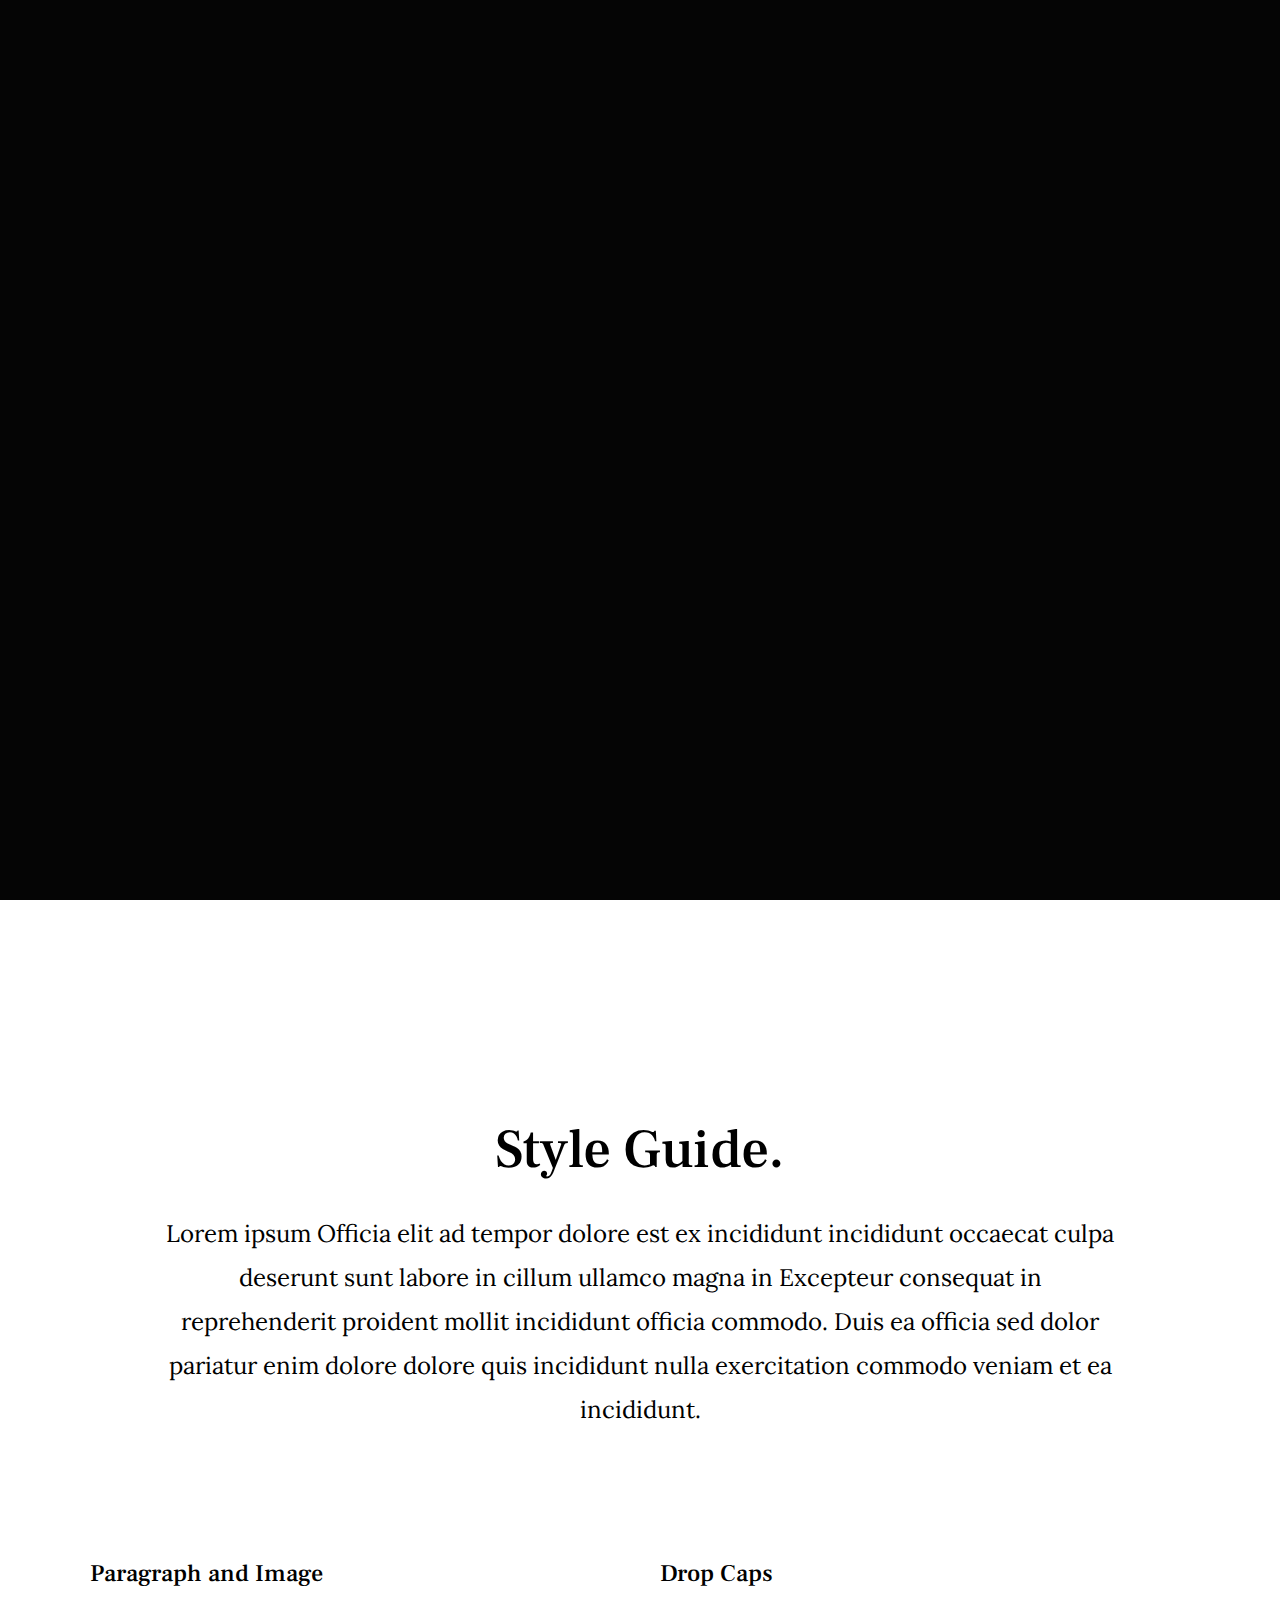
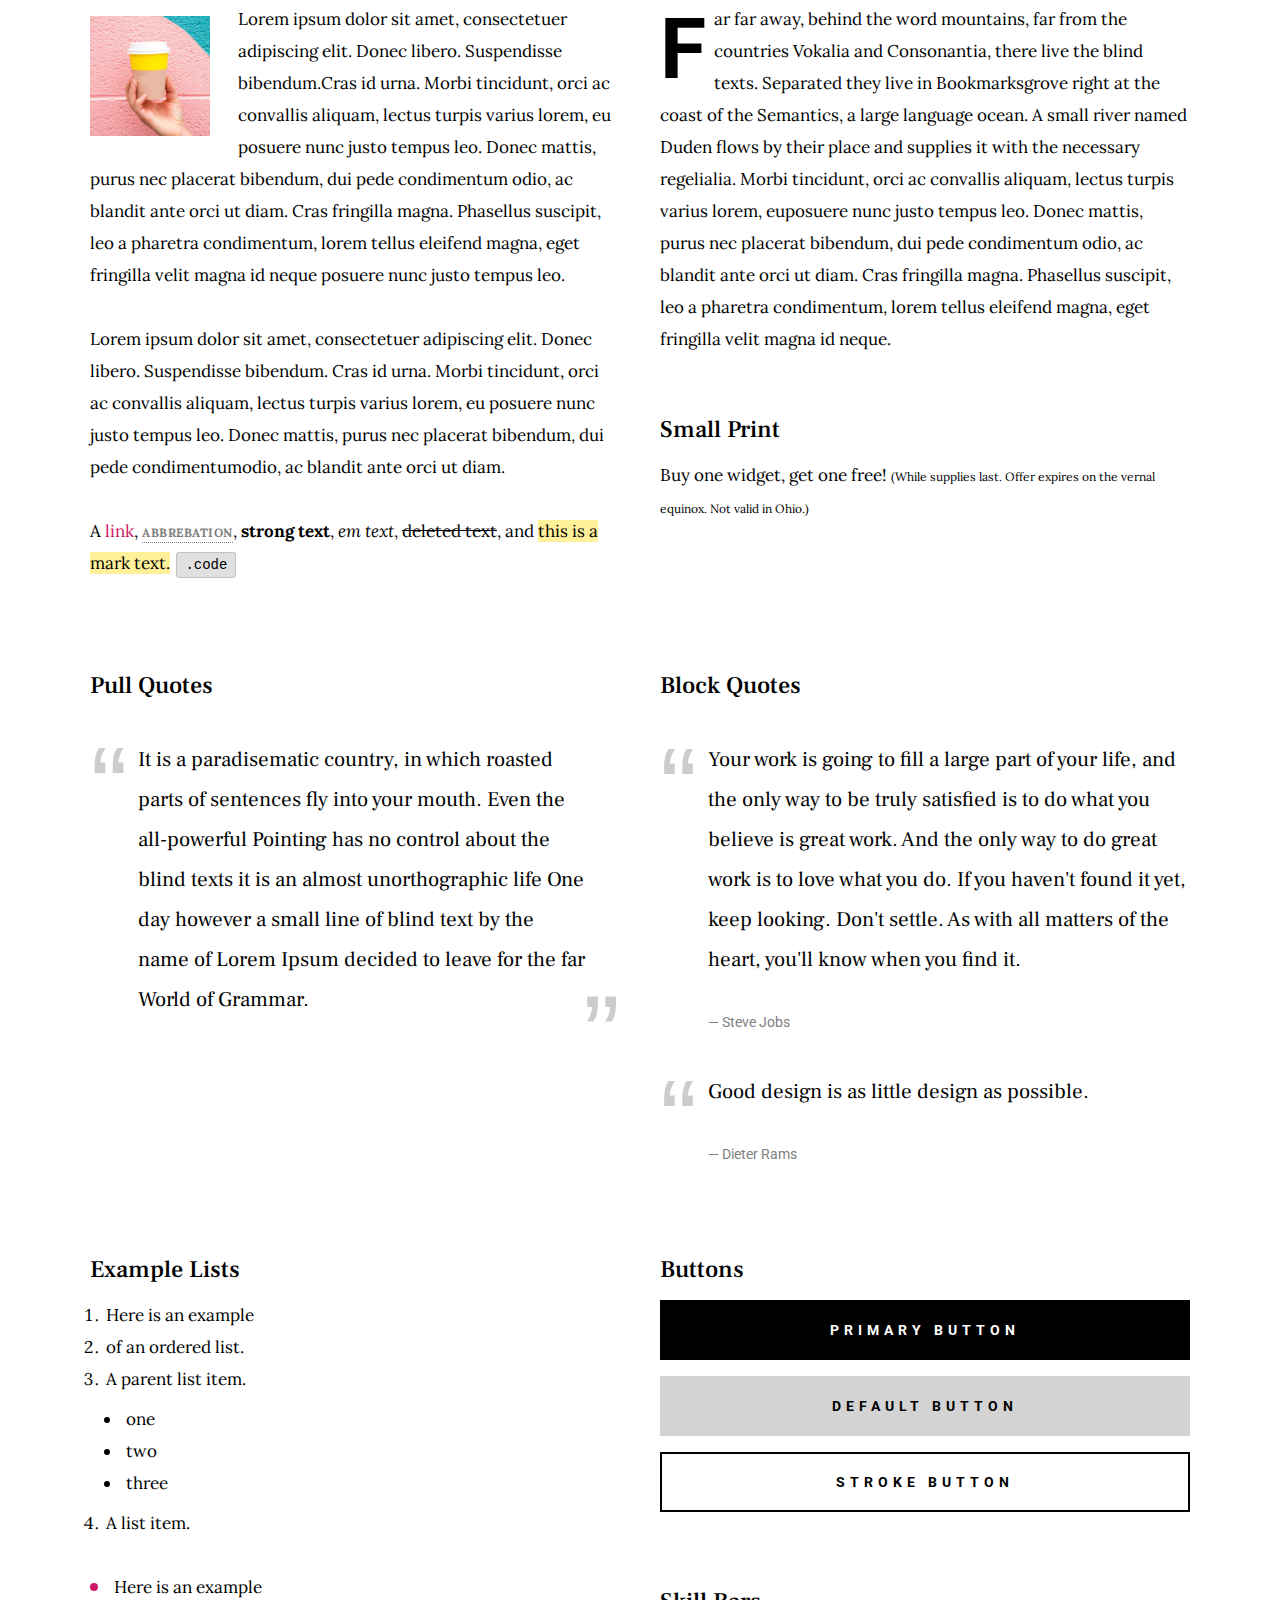
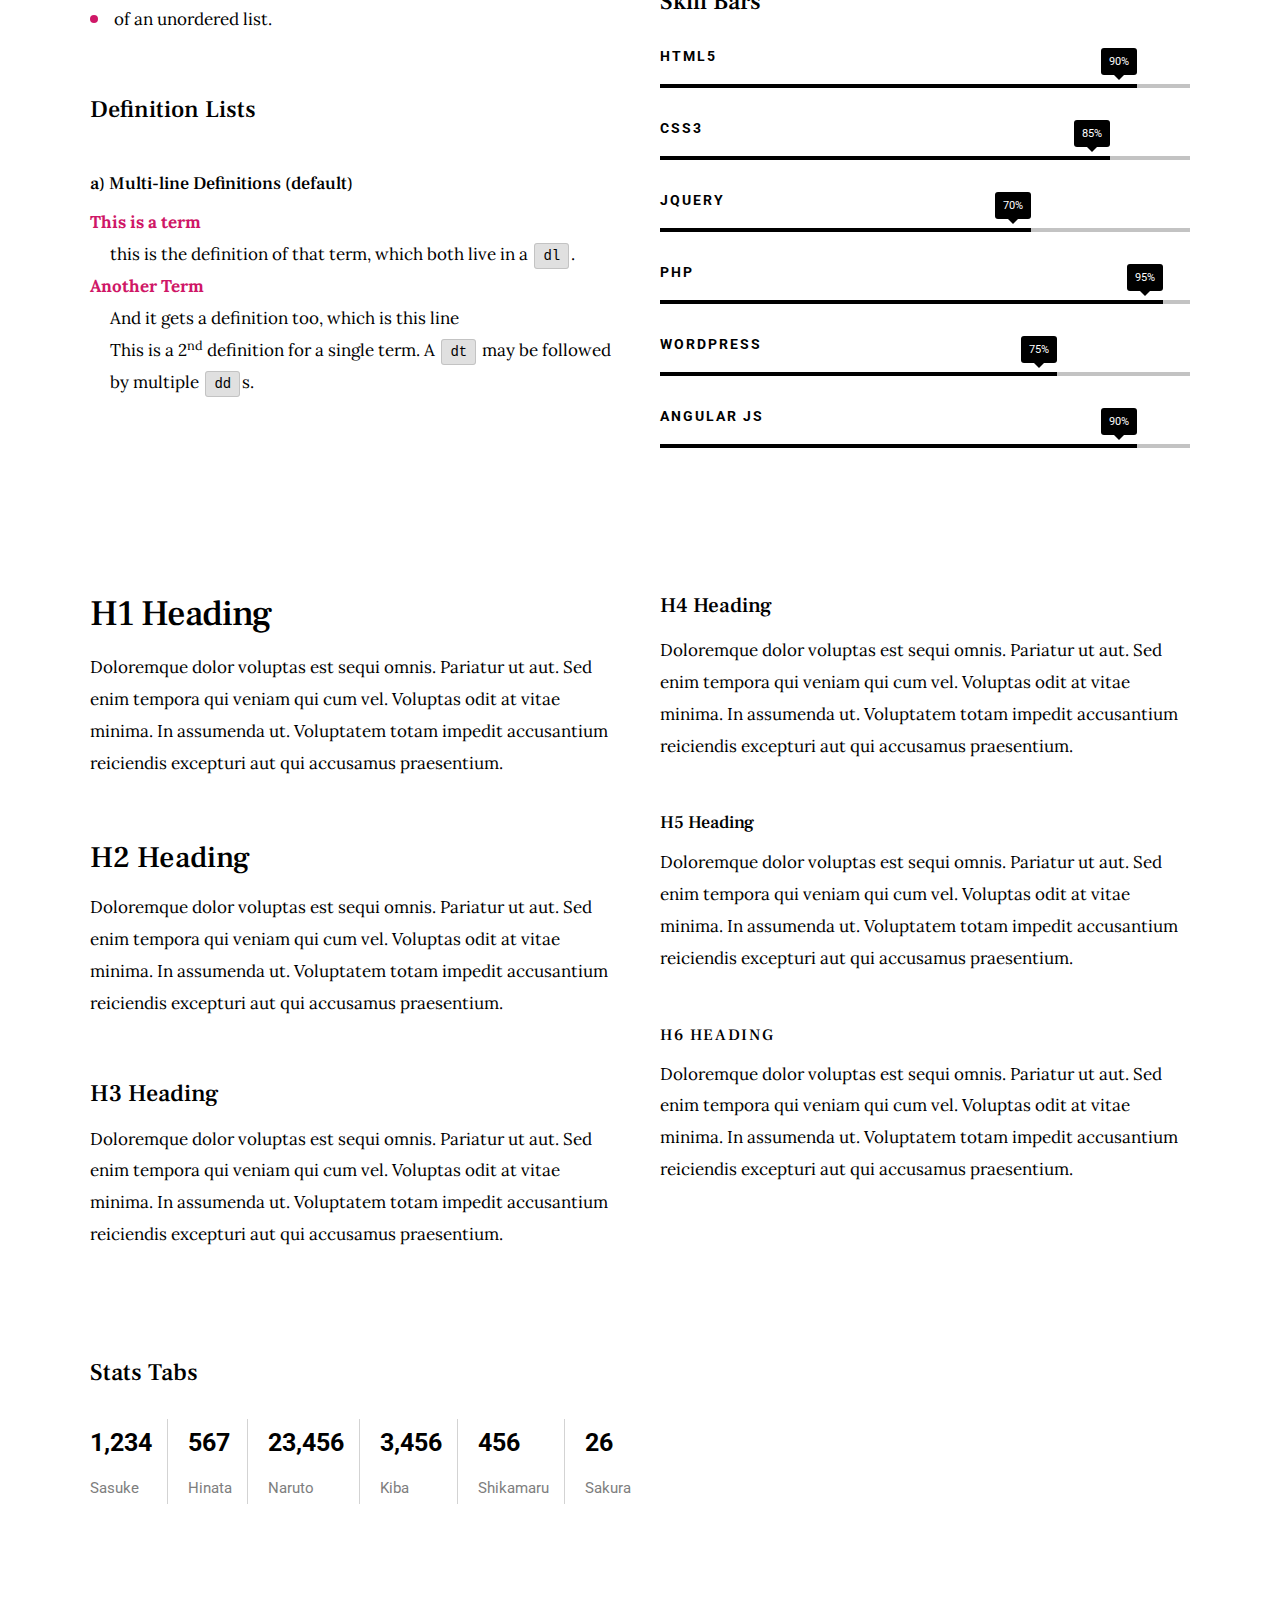
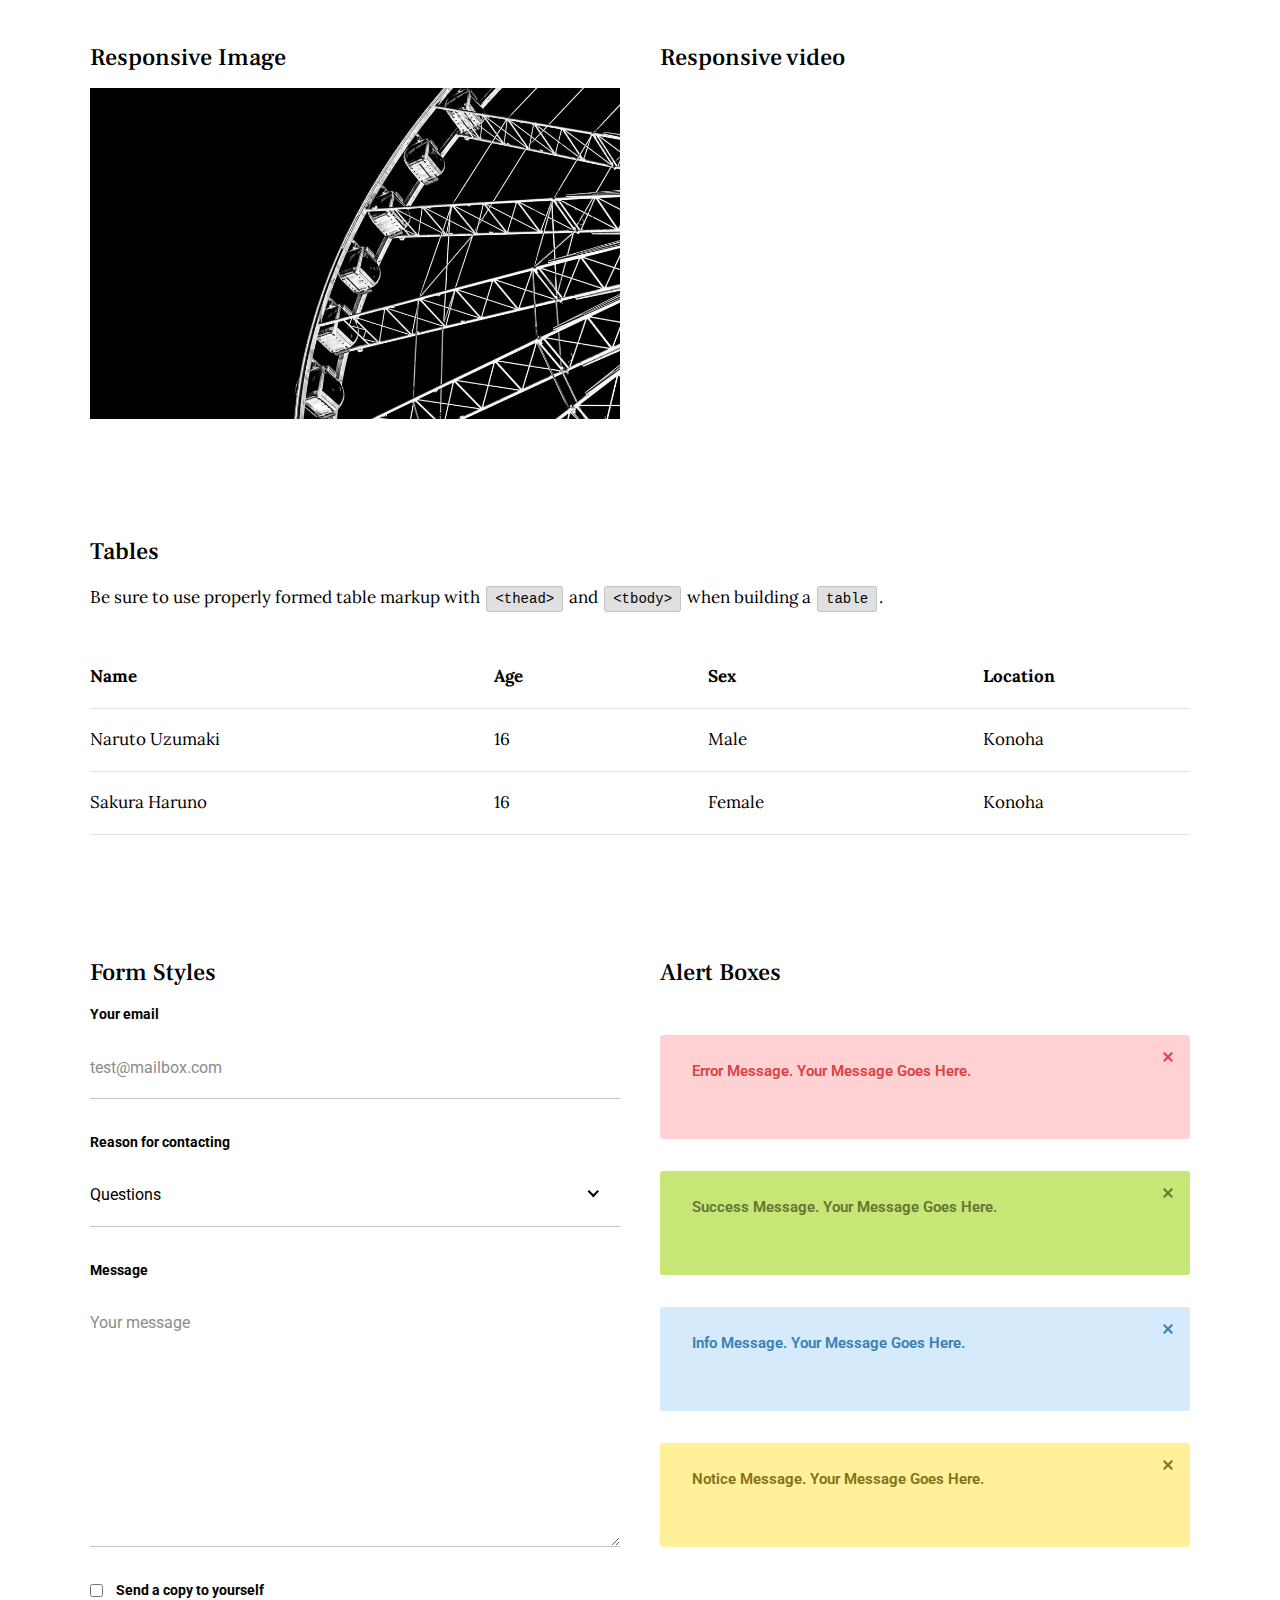
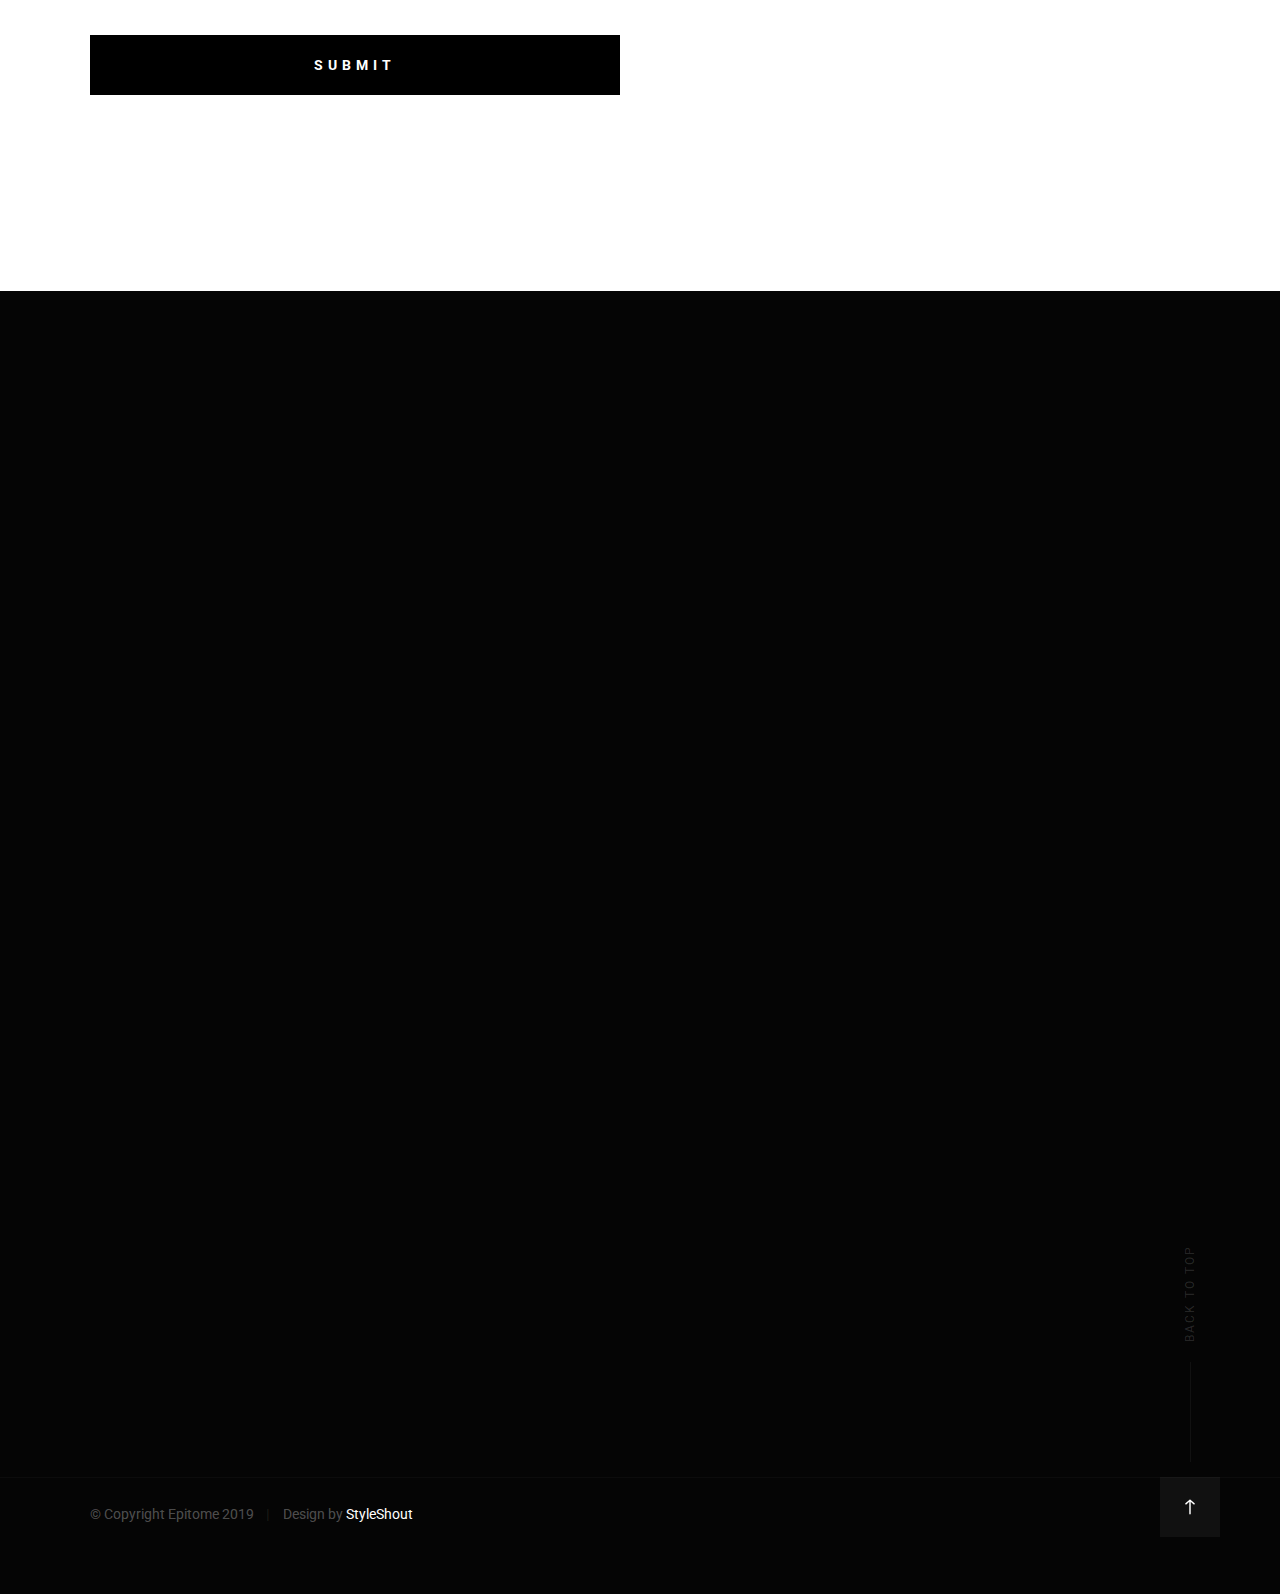
==== styles.html @ 150cd365 "Add files via upload" ====
<!DOCTYPE html>
<html class="no-js" lang="en">
<head>

    <!--- basic page needs
    ================================================== -->
    <meta charset="utf-8">
    <title>Epitome - Styles</title>
    <meta name="description" content="">
    <meta name="author" content="">

    <!-- mobile specific metas
    ================================================== -->
    <meta name="viewport" content="width=device-width, initial-scale=1">

    <!-- CSS
    ================================================== -->
    <link rel="stylesheet" href="css/base.css">
    <link rel="stylesheet" href="css/vendor.css">
    <link rel="stylesheet" href="css/main.css">

    <style type="text/css" media="screen">
        .s-styles { 
            background-color: #ffffff;
            padding-top: 21.6rem;
            padding-bottom: 14.8rem;
        }

        .display-1 {
            font-family: "Frank Ruhl Libre", serif;
            font-size: 5.5rem;
            line-height: 1.236;
            letter-spacing: -0.03rem;
            margin-top: 0;
            margin-bottom: 2.8rem;
        }
    </style>

    <!-- script
    ================================================== -->
    <script src="js/modernizr.js"></script>
    <script src="js/pace.min.js"></script>

    <!-- favicons
    ================================================== -->
    <link rel="apple-touch-icon" sizes="180x180" href="apple-touch-icon.png">
    <link rel="icon" type="image/png" sizes="32x32" href="favicon-32x32.png">
    <link rel="icon" type="image/png" sizes="16x16" href="favicon-16x16.png">
    <link rel="manifest" href="site.webmanifest">

</head>

<body id="top">

    <div id="preloader">
        <div id="loader"></div>
    </div>

    <!-- site header
    ================================================== -->
    <header class="s-header">

        <div class="header-logo">
            <a class="site-logo" href="index.html">
                <img src="images/logo.svg" alt="Homepage">
            </a>
        </div>

        <nav class="header-nav-wrap">
            <ul class="header-main-nav">
                <li class="current"><a href="index.html#intro" title="intro">Intro</a></li>
                <li><a href="index.html#about" title="about">About</a></li>
                <li><a href="index.html#services" title="services">Services</a></li>
                <li><a href="index.html#works" title="works">Works</a></li>
                <li><a class="smoothscroll" href="#contact" title="contact us">Say Hello</a></li>	
            </ul>

            <ul class="header-social">
                <li><a href="#0"><i class="fab fa-facebook-f" aria-hidden="true"></i></a></li>
                <li><a href="#0"><i class="fab fa-twitter" aria-hidden="true"></i></a></li>
                <li><a href="#0"><i class="fab fa-dribbble" aria-hidden="true"></i></a></li>
                <li><a href="#0"><i class="fab fa-behance" aria-hidden="true"></i></a></li>
            </ul>
        </nav>

        <a class="header-menu-toggle" href="#"><span>Menu</span></a>

    </header> <!-- end s-header -->


    <!-- intro
    ================================================== -->
    <section id="intro" class="s-intro target-section">

        <div class="row intro-content">

            <div class="column large-9 mob-full intro-text">
                <h3>Hello, I'm John Doe</h3>
                <h1>
                    Digital Designer <br>
                    and Web Developer <br>
                    Based In Somewhere.
                </h1>
            </div>

            <div class="intro-scroll">
                <a href="#styles" class="intro-scroll-link smoothscroll">
                    Scroll For More
                </a>
            </div>

            <div class="intro-grid"></div>
            <div class="intro-pic"></div>

        </div> <!-- end row -->

    </section> <!-- end intro -->


    <!-- styles
    ================================================== -->
    <section id="styles" class="s-styles">
        
        <div class="row narrow section-intro add-bottom text-center">

            <div class="column large-full">

                <h1 class="display-1">Style Guide.</h1>

                <p class="lead">Lorem ipsum Officia elit ad tempor dolore est ex incididunt incididunt occaecat culpa deserunt 
                sunt labore in cillum ullamco magna in Excepteur consequat in reprehenderit proident mollit incididunt officia commodo.
                Duis ea officia sed dolor pariatur enim dolore dolore quis incididunt nulla exercitation commodo veniam et ea incididunt.
                </p>

            </div>

        </div>

        <div class="row">

            <div class="column large-6 tab-full">

                <h3>Paragraph and Image</h3>

                <p><a href="#"><img width="120" height="120" class="pull-left" alt="sample-image" src="images/sample-image.jpg"></a>
                Lorem ipsum dolor sit amet, consectetuer adipiscing elit. Donec libero. Suspendisse bibendum.Cras id urna. Morbi 
                tincidunt, orci ac convallis aliquam, lectus turpis varius lorem, eu posuere nunc justo tempus leo. Donec mattis, 
                purus nec placerat bibendum, dui pede condimentum odio, ac blandit ante orci ut diam. Cras fringilla magna. 
                Phasellus suscipit, leo a pharetra condimentum, lorem tellus eleifend magna, eget fringilla velit magna id 
                neque posuere nunc justo tempus leo. </p>

                <p>
                Lorem ipsum dolor sit amet, consectetuer adipiscing elit. Donec libero. Suspendisse bibendum. Cras id urna. 
                Morbi tincidunt, orci ac convallis aliquam, lectus turpis varius lorem, eu posuere nunc justo tempus leo. 
                Donec mattis, purus nec placerat bibendum, dui pede condimentumodio, ac blandit ante orci ut diam.	
                </p>

                <p>A <a href="#">link</a>,
                <abbr title="this really isn't a very good description">abbrebation</abbr>,
                <strong>strong text</strong>,
                <em>em text</em>,
                <del>deleted text</del>, and
                <mark>this is a mark text.</mark>
                <code>.code</code>
                </p>

            </div>

            <div class="column large-6 tab-full">

                <h3>Drop Caps</h3>

                <p class="drop-cap">Far far away, behind the word mountains, far from the countries Vokalia and Consonantia,
                there live the blind texts. Separated they live in Bookmarksgrove right at the coast of the
                Semantics, a large language ocean. A small river named Duden flows by their place and supplies it with the 
                necessary regelialia. Morbi tincidunt, orci ac convallis aliquam, lectus turpis varius lorem, 
                euposuere nunc justo tempus leo. Donec mattis, purus nec placerat bibendum, dui pede condimentum odio, 
                ac blandit ante orci ut diam. Cras fringilla magna. Phasellus suscipit, leo a pharetra condimentum, 
                lorem tellus eleifend magna, eget fringilla velit magna id neque.
                </p>

                <h3>Small Print</h3>

                <p>Buy one widget, get one free!
                <small>(While supplies last. Offer expires on the vernal equinox. Not valid in Ohio.)</small>
                </p>

            </div>

        </div> <!-- end row -->

        <div class="row">

            <div class="column large-6 tab-full">

                <h3>Pull Quotes</h3>

                <aside class="pull-quote">
                    <blockquote>
                    <p>It is a paradisematic country, in which roasted parts of
                    sentences fly into your mouth. Even the all-powerful Pointing has no control about the blind
                    texts it is an almost unorthographic life One day however a small line of blind text by the name
                    of Lorem Ipsum decided to leave for the far World of Grammar.</p>
                    </blockquote>
                </aside>

            </div>

            <div class="column large-6 tab-full">

                <h3>Block Quotes</h3>

                <blockquote cite="http://where-i-got-my-info-from.com">
                <p>Your work is going to fill a large part of your life, and the only way to be truly satisfied is
                to do what you believe is great work. And the only way to do great work is to love what you do.
                If you haven't found it yet, keep looking. Don't settle. As with all matters of the heart, you'll know when you find it.
                </p>
                <cite>
                    <a href="#0">Steve Jobs</a>
                </cite>
                </blockquote>

                <blockquote>
                <p>Good design is as little design as possible.</p>
                <cite>Dieter Rams</cite>
                </blockquote>

            </div>

        </div> <!-- end row -->


        <div class="row half-bottom">

            <div class="column large-6 tab-full">

                <h3>Example Lists</h3>

                <ol>
                    <li>Here is an example</li>
                    <li>of an ordered list.</li>
                    <li>A parent list item.
                        <ul>
                            <li>one</li>
                            <li>two</li>
                            <li>three</li>
                        </ul>
                        </li>
                        <li>A list item.</li>
                    </ol>

                <ul class="disc">
                    <li>Here is an example</li>
                    <li>of an unordered list.</li>
                </ul>

                <h3>Definition Lists</h3>

                <h5>a) Multi-line Definitions (default) </h5>

                <dl>
                    <dt><strong>This is a term</strong></dt>
                        <dd>this is the definition of that term, which both live in a <code>dl</code>.</dd>
                    <dt><strong>Another Term</strong></dt>
                        <dd>And it gets a definition too, which is this line</dd>
                        <dd>This is a 2<sup>nd</sup> definition for a single term. A <code>dt</code> may be followed by multiple <code>dd</code>s.</dd>
                </dl>

            </div>

            <div class="column large-6 tab-full">

                <h3>Buttons</h3>

                <p>
                    <a class="btn btn--primary full-width" href="#0">Primary Button</a>
                    <a class="btn full-width" href="#0">Default Button</a>
                    <a class="btn btn--stroke full-width" href="#0">Stroke Button</a>
                </p>

                <h3>Skill Bars</h3>
                
                <ul class="skill-bars">
                    <li>
                    <div class="progress percent90"><span>90%</span></div>
                    <strong>HTML5</strong>
                    </li>
                    <li>
                    <div class="progress percent85"><span>85%</span></div>
                    <strong>CSS3</strong>
                    </li>
                    <li>
                    <div class="progress percent70"><span>70%</span></div>
                    <strong>JQuery</strong>
                    </li>
                    <li>
                    <div class="progress percent95"><span>95%</span></div>
                    <strong>PHP</strong>
                    </li>
                    <li>
                    <div class="progress percent75"><span>75%</span></div>
                    <strong>Wordpress</strong>
                    </li>
                    <li>
                    <div class="progress percent90"><span>90%</span></div>
                    <strong>Angular JS</strong>
                    </li>
                </ul>

            </div>

        </div> <!-- end row -->

        <div class="row half-bottom">

            <div class="column large-6 tab-full">
                    
                <h1>H1 Heading</h1>
                <p>Doloremque dolor voluptas est sequi omnis. Pariatur ut aut. Sed enim tempora qui veniam qui cum vel. 
                Voluptas odit at vitae minima. In assumenda ut. Voluptatem totam impedit accusantium reiciendis excepturi aut qui accusamus praesentium.</p>

                <h2>H2 Heading</h2>
                <p>Doloremque dolor voluptas est sequi omnis. Pariatur ut aut. Sed enim tempora qui veniam qui cum vel. 
                Voluptas odit at vitae minima. In assumenda ut. Voluptatem totam impedit accusantium reiciendis excepturi aut qui accusamus praesentium.</p>

                <h3>H3 Heading</h3>
                <p>Doloremque dolor voluptas est sequi omnis. Pariatur ut aut. Sed enim tempora qui veniam qui cum vel. 
                Voluptas odit at vitae minima. In assumenda ut. Voluptatem totam impedit accusantium reiciendis excepturi aut qui accusamus praesentium.</p>

            </div>

            <div class="column large-6 tab-full">
                    
                <h4>H4 Heading</h4>
                <p>Doloremque dolor voluptas est sequi omnis. Pariatur ut aut. Sed enim tempora qui veniam qui cum vel. 
                Voluptas odit at vitae minima. In assumenda ut. Voluptatem totam impedit accusantium reiciendis excepturi aut qui accusamus praesentium.</p>

                <h5>H5 Heading</h5>
                <p>Doloremque dolor voluptas est sequi omnis. Pariatur ut aut. Sed enim tempora qui veniam qui cum vel. 
                Voluptas odit at vitae minima. In assumenda ut. Voluptatem totam impedit accusantium reiciendis excepturi aut qui accusamus praesentium.</p>

                <h6>H6 Heading</h6>
                <p>Doloremque dolor voluptas est sequi omnis. Pariatur ut aut. Sed enim tempora qui veniam qui cum vel. 
                Voluptas odit at vitae minima. In assumenda ut. Voluptatem totam impedit accusantium reiciendis excepturi aut qui accusamus praesentium.</p>

            </div>

        </div>

        <div class="row half-bottom">

            <div class="column large-full">

                    <h3>Stats Tabs</h3>

                <ul class="stats-tabs">
                    <li><a href="#">1,234 <em>Sasuke</em></a></li>
                    <li><a href="#">567 <em>Hinata</em></a></li>
                    <li><a href="#">23,456 <em>Naruto</em></a></li>
                    <li><a href="#">3,456 <em>Kiba</em></a></li>
                    <li><a href="#">456 <em>Shikamaru</em></a></li>
                    <li><a href="#">26 <em>Sakura</em></a></li>
                </ul>

            </div>

        </div> <!-- end row -->

        <div class="row half-bottom">

            <div class="column large-6 tab-full">

                <h3>Responsive Image</h3>
                <p><img src="images/wheel-500.jpg" 
                    srcset="images/wheel-1000.jpg 1000w, 
                    images/wheel-500.jpg 500w" 
                    sizes="(max-width: 1000px) 100vw, 1000px" alt="">
                </p>

            </div>

            <div class="column large-6 tab-full">

                <h3>Responsive video</h3>

                <div class="video-container">
                <iframe src="https://player.vimeo.com/video/14592941?color=00a650&title=0&byline=0&portrait=0" width="500" height="281" frameborder="0" webkitallowfullscreen mozallowfullscreen allowfullscreen></iframe> 
                </div>

            </div>
            
        </div> <!-- end row -->

        <div class="row add-bottom">

            <div class="column large-full">

                <h3>Tables</h3>
                <p>Be sure to use properly formed table markup with <code>&lt;thead&gt;</code> and <code>&lt;tbody&gt;</code> when building a <code>table</code>.</p>

                <div class="table-responsive">

                    <table>
                            <thead>
                            <tr>
                                <th>Name</th>
                                <th>Age</th>
                                <th>Sex</th>
                                <th>Location</th>
                            </tr>
                            </thead>
                            <tbody>
                            <tr>
                                <td>Naruto Uzumaki</td>
                                <td>16</td>
                                <td>Male</td>
                                <td>Konoha</td>
                            </tr>
                            <tr>
                                <td>Sakura Haruno</td>
                                <td>16</td>
                                <td>Female</td>
                                <td>Konoha</td>
                            </tr>
                            </tbody>
                    </table>

                </div>

            </div>
            
        </div> <!-- end row -->    

        <div class="row">

            <div class="column large-6 tab-full">

                <h3>Form Styles</h3>

                <form>
                    <div>
                        <label for="sampleInput">Your email</label>
                        <input class="full-width" type="email" placeholder="test@mailbox.com" id="sampleInput">
                    </div>
                    <div>
                        <label for="sampleRecipientInput">Reason for contacting</label>
                        <div class="ss-custom-select">
                            <select class="full-width" id="sampleRecipientInput">
                                <option value="Option 1">Questions</option>
                                <option value="Option 2">Report</option>
                                <option value="Option 3">Others</option>
                            </select>
                        </div>
                    </div>
                    
                    <label for="exampleMessage">Message</label>
                    <textarea class="full-width" placeholder="Your message" id="exampleMessage"></textarea>

                    <label class="add-bottom">
                        <input type="checkbox">
                        <span class="label-text">Send a copy to yourself</span>
                    </label>
                
                    <input class="btn--primary full-width" type="submit" value="Submit">
                </form>

            </div>

            <div class="column large-6 tab-full">

                <h3>Alert Boxes</h3>

                <br>
                
                <div class="alert-box alert-box--error hideit">
                    <p>Error Message. Your Message Goes Here.</p>
                    <i class="fa fa-times alert-box__close" aria-hidden="true"></i>
                </div><!-- end error -->
                        
                <div class="alert-box alert-box--success hideit">
                    <p>Success Message. Your Message Goes Here.</p>
                    <i class="fa fa-times alert-box__close" aria-hidden="true"></i>
                </div><!-- end success -->
                        
                <div class="alert-box alert-box--info hideit">
                    <p>Info Message. Your Message Goes Here.</p>
                    <i class="fa fa-times alert-box__close" aria-hidden="true"></i>
                </div><!-- end info -->
                        
                <div class="alert-box alert-box--notice hideit">
                    <p>Notice Message. Your Message Goes Here.</p>
                    <i class="fa fa-times alert-box__close" aria-hidden="true"></i>
                </div><!-- end notice -->
            
            </div>

        </div> <!-- end row -->

    </section> <!-- end styles -->


    <!-- contact
    ================================================== -->
    <section id="contact" class="s-contact ss-dark target-section">

        <div class="row heading-block" data-aos="fade-up">
            <div class="column large-full">
                <h2 class="section-heading">Get In Touch</h2>
            </div>
        </div>

        <div class="row contact-main" data-aos="fade-up">
            <div class="column large-full">
                <p class="contact-email">
                    <a href="mailto:#0">hello@epitome.com</a>
                </p>

                <p class="section-desc">
                I'm happy to connect, listen and help. Let's work together and build
                something awesome. Let's turn your idea to an even greater product.
                <a href="mailto:#0">Email Me</a>.
                </p>
            </div>
        </div>

        <div class="row contact-infos" data-aos="fade-up">

            <div class="column large-5 medium-full contact-phone">
                <h4>Call Me</h4>
                <a href="tel:197-543-2345">+197 543 2345</a>
            </div>

            <div class="column large-7 medium-full contact-social">
                <h4>Social</h4>
                <ul>
                    <li><a href="#0" title="Facebook">Facebook</a></li>
                    <li><a href="#0" title="Twitter">Twitter</a></li>
                    <li><a href="#0" title="Instagram">Instagram</a></li>
                </ul>
            </div>

        </div> <!-- end contact-infos -->

    </section> <!-- end s-contact -->


    <!-- footer
    ================================================== -->
    <footer>
        <div class="row">
            <div class="column large-full ss-copyright">
                <span>© Copyright Epitome 2019</span> 
                <span>Design by <a href="https://www.styleshout.com/">StyleShout</a></span>
            </div>
        </div>

        <div class="ss-go-top">
            <a class="smoothscroll" title="Back to Top" href="#top"></a>
        </div>
    </footer>


    <!-- photoswipe background
    ================================================== -->
    <div aria-hidden="true" class="pswp" role="dialog" tabindex="-1">

        <div class="pswp__bg"></div>
        <div class="pswp__scroll-wrap">

            <div class="pswp__container">
                <div class="pswp__item"></div>
                <div class="pswp__item"></div>
                <div class="pswp__item"></div>
            </div>

            <div class="pswp__ui pswp__ui--hidden">
                <div class="pswp__top-bar">
                    <div class="pswp__counter"></div><button class="pswp__button pswp__button--close" title="Close (Esc)"></button> <button class="pswp__button pswp__button--share" title=
                    "Share"></button> <button class="pswp__button pswp__button--fs" title="Toggle fullscreen"></button> <button class="pswp__button pswp__button--zoom" title=
                    "Zoom in/out"></button>
                    <div class="pswp__preloader">
                        <div class="pswp__preloader__icn">
                            <div class="pswp__preloader__cut">
                                <div class="pswp__preloader__donut"></div>
                            </div>
                        </div>
                    </div>
                </div>
                <div class="pswp__share-modal pswp__share-modal--hidden pswp__single-tap">
                    <div class="pswp__share-tooltip"></div>
                </div><button class="pswp__button pswp__button--arrow--left" title="Previous (arrow left)"></button> <button class="pswp__button pswp__button--arrow--right" title=
                "Next (arrow right)"></button>
                <div class="pswp__caption">
                    <div class="pswp__caption__center"></div>
                </div>
            </div>

        </div>

    </div><!-- end photoSwipe background -->


    <!-- Java Script
    ================================================== -->
    <script src="js/jquery-3.2.1.min.js"></script>
    <script src="js/plugins.js"></script>
    <script src="js/main.js"></script>

</body>
---- css/base.css ----
/* =================================================================== 
 *
 *  Epitome Base Stylesheet
 *  Template Ver. 1.0.0
 *  04-22-2019
 *  ------------------------------------------------------------------
 *
 *  TOC:
 *  # imports
 *  # normalize
 *  # basic/base setup styles
 *	# grid v2 
 *		## medium screen devices
 *		## tablets
 *		## mobile devices
 *		## small mobile devices <= 400px	
 *	# block grids
 *		## block grids - medium screen devices
 *		## block grids - tablets
 *		## block grids - mobile devices
 *		## block grids - small mobile devices <= 400px
 *	# MISC
 *
 * =================================================================== */


/* ===================================================================
 * # imports 
 *
 * ------------------------------------------------------------------- */
@import url("https://fonts.googleapis.com/css?family=Frank+Ruhl+Libre:400,500|Lora:400,400i,700,700i|Roboto:300,400,500,600,700");
@import url("font-awesome/css/fontawesome-all.css");


/* ==========================================================================
 * # normalize
 * normalize.css v8.0.1 | MIT License |
 * github.com/necolas/normalize.css
 *
 * -------------------------------------------------------------------------- */

/* ------------------------------------------------------------------- 
 * ## document
 * ------------------------------------------------------------------- */

/* 1. Correct the line height in all browsers.
 * 2. Prevent adjustments of font size after orientation changes in iOS.*/
html {
	line-height: 1.15;  /* 1 */
	-webkit-text-size-adjust: 100%;  /* 2 */
}

/* ------------------------------------------------------------------- 
 * ## sections
 * ------------------------------------------------------------------- */

/* Remove the margin in all browsers. */
body {
	margin: 0;
}

/* Render the `main` element consistently in IE. */
main {
	display: block;
}

/* Correct the font size and margin on `h1` elements within `section` and
 * `article` contexts in Chrome, Firefox, and Safari. */
h1 {
	font-size: 2em;
	margin: 0.67em 0;
}

/* ------------------------------------------------------------------- 
 * ## grouping
 * ------------------------------------------------------------------- */

/* 1. Add the correct box sizing in Firefox.
 * 2. Show the overflow in Edge and IE. */
hr {
	box-sizing: content-box;  /* 1 */
	height: 0;  /* 1 */
	overflow: visible;  /* 2 */
}

/* 1. Correct the inheritance and scaling of font size in all browsers.
 * 2. Correct the odd `em` font sizing in all browsers. */
pre {
	font-family: monospace, monospace;  /* 1 */
	font-size: 1em;  /* 2 */
}

/* ------------------------------------------------------------------- 
 * ## text-level semantics
 * ------------------------------------------------------------------- */

/* Remove the gray background on active links in IE 10. */
a {
	background-color: transparent;
}

/* 1. Remove the bottom border in Chrome 57-
 * 2. Add the correct text decoration in Chrome, Edge, IE, Opera, and Safari. */
abbr[title] {
	border-bottom: none;  /* 1 */
	text-decoration: underline;  /* 2 */
	text-decoration: underline dotted;  /* 2 */
}

/* Add the correct font weight in Chrome, Edge, and Safari. */
b,
strong {
	font-weight: bolder;
}

/* 1. Correct the inheritance and scaling of font size in all browsers.
 * 2. Correct the odd `em` font sizing in all browsers. */
code,
kbd,
samp {
	font-family: monospace, monospace;  /* 1 */
	font-size: 1em;  /* 2 */
}

/* Add the correct font size in all browsers. */
small {
	font-size: 80%;
}

/* Prevent `sub` and `sup` elements from affecting the line height in
 * all browsers. */
sub,
sup {
	font-size: 75%;
	line-height: 0;
	position: relative;
	vertical-align: baseline;
}

sub {
	bottom: -0.25em;
}

sup {
	top: -0.5em;
}

/* ------------------------------------------------------------------- 
 * ## embedded content
 * ------------------------------------------------------------------- */

/* Remove the border on images inside links in IE 10. */
img {
	border-style: none;
}

/* ------------------------------------------------------------------- 
 * ## forms
 * ------------------------------------------------------------------- */

/* 1. Change the font styles in all browsers.
 * 2. Remove the margin in Firefox and Safari. */
button,
input,
optgroup,
select,
textarea {
	font-family: inherit;  /* 1 */
	font-size: 100%;  /* 1 */
	line-height: 1.15;  /* 1 */
	margin: 0;  /* 2 */
}

/* Show the overflow in IE.
 * 1. Show the overflow in Edge. */
button,
input {

	/* 1 */
	overflow: visible;
}

/* Remove the inheritance of text transform in Edge, Firefox, and IE.
 * 1. Remove the inheritance of text transform in Firefox. */
button,
select {

	/* 1 */
	text-transform: none;
}

/* Correct the inability to style clickable types in iOS and Safari. */
button,
[type="button"],
[type="reset"],
[type="submit"] {
	-webkit-appearance: button;
}

/* Remove the inner border and padding in Firefox. */
button::-moz-focus-inner,
[type="button"]::-moz-focus-inner,
[type="reset"]::-moz-focus-inner,
[type="submit"]::-moz-focus-inner {
	border-style: none;
	padding: 0;
}

/* Restore the focus styles unset by the previous rule. */
button:-moz-focusring,
[type="button"]:-moz-focusring,
[type="reset"]:-moz-focusring,
[type="submit"]:-moz-focusring {
	outline: 1px dotted ButtonText;
}

/* Correct the padding in Firefox. */
fieldset {
	padding: 0.35em 0.75em 0.625em;
}

/* 1. Correct the text wrapping in Edge and IE.
 * 2. Correct the color inheritance from `fieldset` elements in IE.
 * 3. Remove the padding so developers are not caught out when they zero out
 *    `fieldset` elements in all browsers. */
legend {
	box-sizing: border-box;  /* 1 */
	color: inherit;  /* 2 */
	display: table;  /* 1 */
	max-width: 100%;  /* 1 */
	padding: 0;  /* 3 */
	white-space: normal;  /* 1 */
}

/* Add the correct vertical alignment in Chrome, Firefox, and Opera. */
progress {
	vertical-align: baseline;
}

/* Remove the default vertical scrollbar in IE 10+. */
textarea {
	overflow: auto;
}

/* 1. Add the correct box sizing in IE 10.
 * 2. Remove the padding in IE 10. */
[type="checkbox"],
[type="radio"] {
	box-sizing: border-box;  /* 1 */
	padding: 0;  /* 2 */
}

/* Correct the cursor style of increment and decrement buttons in Chrome. */
[type="number"]::-webkit-inner-spin-button,
[type="number"]::-webkit-outer-spin-button {
	height: auto;
}

/* 1. Correct the odd appearance in Chrome and Safari.
 * 2. Correct the outline style in Safari. */
[type="search"] {
	-webkit-appearance: textfield;  /* 1 */
	outline-offset: -2px;  /* 2 */
}

/* Remove the inner padding in Chrome and Safari on macOS. */
[type="search"]::-webkit-search-decoration {
	-webkit-appearance: none;
}

/* 1. Correct the inability to style clickable types in iOS and Safari.
 * 2. Change font properties to `inherit` in Safari. */
::-webkit-file-upload-button {
	-webkit-appearance: button;  /* 1 */
	font: inherit;  /* 2 */
}

/* ------------------------------------------------------------------- 
 * ## interactive
 * ------------------------------------------------------------------- */

/* Add the correct display in Edge, IE 10+, and Firefox. */
details {
	display: block;
}

/* Add the correct display in all browsers. */
summary {
	display: list-item;
}

/* ------------------------------------------------------------------- 
 * ## misc
 * ------------------------------------------------------------------- */

/* Add the correct display in IE 10+. */
template {
	display: none;
}

/* Add the correct display in IE 10. */
[hidden] {
	display: none;
}



/* ===================================================================
 * # basic/base setup styles
 *
 * ------------------------------------------------------------------- */
html {
	font-size: 62.5%;
	box-sizing: border-box;
}

*,
*::before,
*::after {
	box-sizing: inherit;
}

body {
	font-weight: normal;
	line-height: 1;
	word-wrap: break-word;
	-moz-font-smoothing: grayscale;
	-moz-osx-font-smoothing: grayscale;
	-webkit-font-smoothing: antialiased;
	-webkit-overflow-scrolling: touch;
	-webkit-text-size-adjust: none;
}

/* ------------------------------------------------------------------- 
 * ## Media
 * ------------------------------------------------------------------- */
svg,
img,
video
embed,
iframe,
object {
	max-width: 100%;
	height: auto;
}

/* ------------------------------------------------------------------- 
 * ## Typography resets 
 * ------------------------------------------------------------------- */
div, dl, dt, dd, ul, ol, li, h1, h2, h3, h4, h5, h6, pre, form, p, blockquote, th, td {
	margin: 0;
	padding: 0;
}

p {
	font-size: inherit;
	text-rendering: optimizeLegibility;
}

em,
i {
	font-style: italic;
	line-height: inherit;
}

strong,
b {
	font-weight: bold;
	line-height: inherit;
}

small {
	font-size: 60%;
	line-height: inherit;
}

ol,
ul {
	list-style: none;
}

li {
	display: block;
}

/* ------------------------------------------------------------------- 
 * ## links
 * ------------------------------------------------------------------- */
a {
	text-decoration: none;
	line-height: inherit;
}

a img {
	border: none;
}

/* ------------------------------------------------------------------- 
 * ## inputs
 * ------------------------------------------------------------------- */
fieldset {
	margin: 0;
	padding: 0;
}

input[type="email"],
input[type="number"],
input[type="search"],
input[type="text"],
input[type="tel"],
input[type="url"],
input[type="password"],
textarea {
	-webkit-appearance: none;
	-moz-appearance: none;
	appearance: none;
}



/* ===================================================================
 * # grid v2.0.0 
 *
 *   -----------------------------------------------------------------
 * - Grid breakpoints are based on MAXIMUM WIDTH media queries, 
 *   meaning they apply to that one breakpoint and ALL THOSE BELOW IT.
 * - Grid columns without a specified width will automatically layout 
 *   as equal width columns.
 * ------------------------------------------------------------------- */

/* rows
 * ------------------------------------- */
.row {
	width: 89%;
	max-width: 1200px;
	margin: 0 auto;
	display: -ms-flexbox;
	display: -webkit-flex;
	display: flex;
	-webkit-flex-flow: row wrap;
	-ms-flex-flow: row wrap;
	flex-flow: row wrap;
}

.row .row {
	width: auto;
	max-width: none;
	margin-left: -20px;
	margin-right: -20px;
}

/* columns
 * -------------------------------------- */
.column {
	-webkit-flex: 1 1 0%;
	-ms-flex: 1 1 0%;
	flex: 1 1 0%;
	padding: 0 20px;
}

.collapse > .column,
.column.collapse {
	padding: 0;
}

/* flex row containers utility classes
 * ----------------------------------------- */
.row.row-wrap {
	-webkit-flex-wrap: wrap;
	-ms-flex-wrap: wrap;
	flex-wrap: wrap;
}

.row.row-nowrap {
	-webkit-flex-wrap: nowrap;
	-ms-flex-wrap: none;
	flex-wrap: nowrap;
}

.row.row-top {
	-webkit-align-items: flex-start;
	-ms-flex-align: start;
	align-items: flex-start;
}

.row.row-bottom {
	-webkit-align-items: flex-end;
	-ms-flex-align: end;
	align-items: flex-end;
}

.row.row-center {
	-webkit-align-items: center;
	-ms-flex-align: center;
	align-items: center;
}

.row.row-stretch {
	-webkit-align-items: stretch;
	-ms-flex-align: stretch;
	align-items: stretch;
}

.row.row-baseline {
	-webkit-align-items: baseline;
	-ms-flex-align: baseline;
	align-items: baseline;
}

/* flex item utility alignment classes
 * ----------------------------------------- */
.align-center {
	margin: auto;
	-webkit-align-self: center;
	-ms-flex-item-align: center;
	align-self: center;
}

.align-left {
	margin-right: auto;
	-webkit-align-self: center;
	-ms-flex-item-align: center;
	align-self: center;
}

.align-right {
	margin-left: auto;
	-webkit-align-self: center;
	-ms-flex-item-align: center;
	align-self: center;
}

.align-x-center {
	margin-right: auto;
	margin-left: auto;
}

.align-x-left {
	margin-right: auto;
}

.align-x-right {
	margin-left: auto;
}

.align-y-center {
	-webkit-align-self: center;
	-ms-flex-item-align: center;
	align-self: center;
}

.align-y-top {
	-webkit-align-self: flex-start;
	-ms-flex-item-align: start;
	align-self: flex-start;
}

.align-y-bottom {
	-webkit-align-self: flex-end;
	-ms-flex-item-align: end;
	align-self: flex-end;
}

/* large screen column widths 
 * -------------------------------------- */
.large-1 {
	-webkit-flex: 0 0 8.33333%;
	-ms-flex: 0 0 8.33333%;
	flex: 0 0 8.33333%;
	max-width: 8.33333%;
}

.large-2 {
	-webkit-flex: 0 0 16.66667%;
	-ms-flex: 0 0 16.66667%;
	flex: 0 0 16.66667%;
	max-width: 16.66667%;
}

.large-3 {
	-webkit-flex: 0 0 25%;
	-ms-flex: 0 0 25%;
	flex: 0 0 25%;
	max-width: 25%;
}

.large-4 {
	-webkit-flex: 0 0 33.33333%;
	-ms-flex: 0 0 33.33333%;
	flex: 0 0 33.33333%;
	max-width: 33.33333%;
}

.large-5 {
	-webkit-flex: 0 0 41.66667%;
	-ms-flex: 0 0 41.66667%;
	flex: 0 0 41.66667%;
	max-width: 41.66667%;
}

.large-6,
.large-half {
	-webkit-flex: 0 0 50%;
	-ms-flex: 0 0 50%;
	flex: 0 0 50%;
	max-width: 50%;
}

.large-7 {
	-webkit-flex: 0 0 58.33333%;
	-ms-flex: 0 0 58.33333%;
	flex: 0 0 58.33333%;
	max-width: 58.33333%;
}

.large-8 {
	-webkit-flex: 0 0 66.66667%;
	-ms-flex: 0 0 66.66667%;
	flex: 0 0 66.66667%;
	max-width: 66.66667%;
}

.large-9 {
	-webkit-flex: 0 0 75%;
	-ms-flex: 0 0 75%;
	flex: 0 0 75%;
	max-width: 75%;
}

.large-10 {
	-webkit-flex: 0 0 83.33333%;
	-ms-flex: 0 0 83.33333%;
	flex: 0 0 83.33333%;
	max-width: 83.33333%;
}

.large-11 {
	-webkit-flex: 0 0 91.66667%;
	-ms-flex: 0 0 91.66667%;
	flex: 0 0 91.66667%;
	max-width: 91.66667%;
}

.large-12,
.large-full {
	-webkit-flex: 0 0 100%;
	-ms-flex: 0 0 100%;
	flex: 0 0 100%;
	max-width: 100%;
}

/* ------------------------------------------------------------------- 
 * ## medium screen devices
 * ------------------------------------------------------------------- */
@media screen and (max-width:1200px) {
	.row .row {
		margin-left: -16px;
		margin-right: -16px;
	}

	.column {
		padding: 0 16px;
	}

	.medium-1 {
		-webkit-flex: 0 0 8.33333%;
		-ms-flex: 0 0 8.33333%;
		flex: 0 0 8.33333%;
		max-width: 8.33333%;
	}

	.medium-2 {
		-webkit-flex: 0 0 16.66667%;
		-ms-flex: 0 0 16.66667%;
		flex: 0 0 16.66667%;
		max-width: 16.66667%;
	}

	.medium-3 {
		-webkit-flex: 0 0 25%;
		-ms-flex: 0 0 25%;
		flex: 0 0 25%;
		max-width: 25%;
	}

	.medium-4 {
		-webkit-flex: 0 0 33.33333%;
		-ms-flex: 0 0 33.33333%;
		flex: 0 0 33.33333%;
		max-width: 33.33333%;
	}

	.medium-5 {
		-webkit-flex: 0 0 41.66667%;
		-ms-flex: 0 0 41.66667%;
		flex: 0 0 41.66667%;
		max-width: 41.66667%;
	}

	.medium-6,
	.medium-half {
		-webkit-flex: 0 0 50%;
		-ms-flex: 0 0 50%;
		flex: 0 0 50%;
		max-width: 50%;
	}

	.medium-7 {
		-webkit-flex: 0 0 58.33333%;
		-ms-flex: 0 0 58.33333%;
		flex: 0 0 58.33333%;
		max-width: 58.33333%;
	}

	.medium-8 {
		-webkit-flex: 0 0 66.66667%;
		-ms-flex: 0 0 66.66667%;
		flex: 0 0 66.66667%;
		max-width: 66.66667%;
	}

	.medium-9 {
		-webkit-flex: 0 0 75%;
		-ms-flex: 0 0 75%;
		flex: 0 0 75%;
		max-width: 75%;
	}

	.medium-10 {
		-webkit-flex: 0 0 83.33333%;
		-ms-flex: 0 0 83.33333%;
		flex: 0 0 83.33333%;
		max-width: 83.33333%;
	}

	.medium-11 {
		-webkit-flex: 0 0 91.66667%;
		-ms-flex: 0 0 91.66667%;
		flex: 0 0 91.66667%;
		max-width: 91.66667%;
	}

	.medium-12,
	.medium-full {
		-webkit-flex: 0 0 100%;
		-ms-flex: 0 0 100%;
		flex: 0 0 100%;
		max-width: 100%;
	}

}

/* ------------------------------------------------------------------- 
 * ## tablets
 * ------------------------------------------------------------------- */
@media screen and (max-width:800px) {
	.tab-1 {
		-webkit-flex: 0 0 8.33333%;
		-ms-flex: 0 0 8.33333%;
		flex: 0 0 8.33333%;
		max-width: 8.33333%;
	}

	.tab-2 {
		-webkit-flex: 0 0 16.66667%;
		-ms-flex: 0 0 16.66667%;
		flex: 0 0 16.66667%;
		max-width: 16.66667%;
	}

	.tab-3 {
		-webkit-flex: 0 0 25%;
		-ms-flex: 0 0 25%;
		flex: 0 0 25%;
		max-width: 25%;
	}

	.tab-4 {
		-webkit-flex: 0 0 33.33333%;
		-ms-flex: 0 0 33.33333%;
		flex: 0 0 33.33333%;
		max-width: 33.33333%;
	}

	.tab-5 {
		-webkit-flex: 0 0 41.66667%;
		-ms-flex: 0 0 41.66667%;
		flex: 0 0 41.66667%;
		max-width: 41.66667%;
	}

	.tab-6,
	.tab-half {
		-webkit-flex: 0 0 50%;
		-ms-flex: 0 0 50%;
		flex: 0 0 50%;
		max-width: 50%;
	}

	.tab-7 {
		-webkit-flex: 0 0 58.33333%;
		-ms-flex: 0 0 58.33333%;
		flex: 0 0 58.33333%;
		max-width: 58.33333%;
	}

	.tab-8 {
		-webkit-flex: 0 0 66.66667%;
		-ms-flex: 0 0 66.66667%;
		flex: 0 0 66.66667%;
		max-width: 66.66667%;
	}

	.tab-9 {
		-webkit-flex: 0 0 75%;
		-ms-flex: 0 0 75%;
		flex: 0 0 75%;
		max-width: 75%;
	}

	.tab-10 {
		-webkit-flex: 0 0 83.33333%;
		-ms-flex: 0 0 83.33333%;
		flex: 0 0 83.33333%;
		max-width: 83.33333%;
	}

	.tab-11 {
		-webkit-flex: 0 0 91.66667%;
		-ms-flex: 0 0 91.66667%;
		flex: 0 0 91.66667%;
		max-width: 91.66667%;
	}

	.tab-12,
	.tab-full {
		-webkit-flex: 0 0 100%;
		-ms-flex: 0 0 100%;
		flex: 0 0 100%;
		max-width: 100%;
	}

	.hide-on-tablet {
		display: none;
	}

}

/* ------------------------------------------------------------------- 
 * ## mobile devices 
 * ------------------------------------------------------------------- */
@media screen and (max-width:600px) {
	.row {
		width: auto;
		padding-left: 25px;
		padding-right: 25px;
	}

	.row .row {
		margin-left: -10px;
		margin-right: -10px;
		padding-left: 0;
		padding-right: 0;
	}

	.column {
		padding: 0 10px;
	}

	.mob-1 {
		-webkit-flex: 0 0 8.33333%;
		-ms-flex: 0 0 8.33333%;
		flex: 0 0 8.33333%;
		max-width: 8.33333%;
	}

	.mob-2 {
		-webkit-flex: 0 0 16.66667%;
		-ms-flex: 0 0 16.66667%;
		flex: 0 0 16.66667%;
		max-width: 16.66667%;
	}

	.mob-3 {
		-webkit-flex: 0 0 25%;
		-ms-flex: 0 0 25%;
		flex: 0 0 25%;
		max-width: 25%;
	}

	.mob-4 {
		-webkit-flex: 0 0 33.33333%;
		-ms-flex: 0 0 33.33333%;
		flex: 0 0 33.33333%;
		max-width: 33.33333%;
	}

	.mob-5 {
		-webkit-flex: 0 0 41.66667%;
		-ms-flex: 0 0 41.66667%;
		flex: 0 0 41.66667%;
		max-width: 41.66667%;
	}

	.mob-6,
	.mob-half {
		-webkit-flex: 0 0 50%;
		-ms-flex: 0 0 50%;
		flex: 0 0 50%;
		max-width: 50%;
	}

	.mob-7 {
		-webkit-flex: 0 0 58.33333%;
		-ms-flex: 0 0 58.33333%;
		flex: 0 0 58.33333%;
		max-width: 58.33333%;
	}

	.mob-8 {
		-webkit-flex: 0 0 66.66667%;
		-ms-flex: 0 0 66.66667%;
		flex: 0 0 66.66667%;
		max-width: 66.66667%;
	}

	.mob-9 {
		-webkit-flex: 0 0 75%;
		-ms-flex: 0 0 75%;
		flex: 0 0 75%;
		max-width: 75%;
	}

	.mob-10 {
		-webkit-flex: 0 0 83.33333%;
		-ms-flex: 0 0 83.33333%;
		flex: 0 0 83.33333%;
		max-width: 83.33333%;
	}

	.mob-11 {
		-webkit-flex: 0 0 91.66667%;
		-ms-flex: 0 0 91.66667%;
		flex: 0 0 91.66667%;
		max-width: 91.66667%;
	}

	.mob-12,
	.mob-full {
		-webkit-flex: 0 0 100%;
		-ms-flex: 0 0 100%;
		flex: 0 0 100%;
		max-width: 100%;
	}

	.hide-on-mobile {
		display: none;
	}

}

/* ------------------------------------------------------------------- 
 * ## small mobile devices <= 400px
 * ------------------------------------------------------------------- */
@media screen and (max-width:400px) {
	.row .row {
		margin-left: 0;
		margin-right: 0;
	}

	.column {
		-webkit-flex: 0 0 100%;
		-ms-flex: 0 0 100%;
		flex: 0 0 100%;
		max-width: 100%;
		width: 100%;
		margin-left: 0;
		margin-right: 0;
		padding: 0;
	}

}



/* ===================================================================
 * # block grids
 *
 * -------------------------------------------------------------------
 * Equally-sized columns define at parent/row level.
 * ------------------------------------------------------------------- */
.block-large-1-8 > .column {
	-webkit-flex: 0 0 12.5%;
	-ms-flex: 0 0 12.5%;
	flex: 0 0 12.5%;
	max-width: 12.5%;
}

.block-large-1-6 > .column {
	-webkit-flex: 0 0 16.66667%;
	-ms-flex: 0 0 16.66667%;
	flex: 0 0 16.66667%;
	max-width: 16.66667%;
}

.block-large-1-5 > .column {
	-webkit-flex: 0 0 20%;
	-ms-flex: 0 0 20%;
	flex: 0 0 20%;
	max-width: 20%;
}

.block-large-1-4 > .column {
	-webkit-flex: 0 0 25%;
	-ms-flex: 0 0 25%;
	flex: 0 0 25%;
	max-width: 25%;
}

.block-large-1-3 > .column {
	-webkit-flex: 0 0 33.33333%;
	-ms-flex: 0 0 33.33333%;
	flex: 0 0 33.33333%;
	max-width: 33.33333%;
}

.block-large-1-2 > .column {
	-webkit-flex: 0 0 50%;
	-ms-flex: 0 0 50%;
	flex: 0 0 50%;
	max-width: 50%;
}

.block-large-full > .column {
	-webkit-flex: 0 0 100%;
	-ms-flex: 0 0 100%;
	flex: 0 0 100%;
	max-width: 100%;
}

/* ------------------------------------------------------------------- 
 * ## block grids - medium screen devices
 * ------------------------------------------------------------------- */
@media screen and (max-width:1200px) {
	.block-medium-1-8 > .column {
		-webkit-flex: 0 0 12.5%;
		-ms-flex: 0 0 12.5%;
		flex: 0 0 12.5%;
		max-width: 12.5%;
	}

	.block-medium-1-6 > .column {
		-webkit-flex: 0 0 16.66667%;
		-ms-flex: 0 0 16.66667%;
		flex: 0 0 16.66667%;
		max-width: 16.66667%;
	}

	.block-medium-1-5 > .column {
		-webkit-flex: 0 0 20%;
		-ms-flex: 0 0 20%;
		flex: 0 0 20%;
		max-width: 20%;
	}

	.block-medium-1-4 > .column {
		-webkit-flex: 0 0 25%;
		-ms-flex: 0 0 25%;
		flex: 0 0 25%;
		max-width: 25%;
	}

	.block-medium-1-3 > .column {
		-webkit-flex: 0 0 33.33333%;
		-ms-flex: 0 0 33.33333%;
		flex: 0 0 33.33333%;
		max-width: 33.33333%;
	}

	.block-medium-1-2 > .column {
		-webkit-flex: 0 0 50%;
		-ms-flex: 0 0 50%;
		flex: 0 0 50%;
		max-width: 50%;
	}

	.block-medium-full > .column {
		-webkit-flex: 0 0 100%;
		-ms-flex: 0 0 100%;
		flex: 0 0 100%;
		max-width: 100%;
	}

}

/* ------------------------------------------------------------------- 
 * ## block grids - tablets
 * ------------------------------------------------------------------- */
@media screen and (max-width:800px) {
	.block-tab-1-8 > .column {
		-webkit-flex: 0 0 12.5%;
		-ms-flex: 0 0 12.5%;
		flex: 0 0 12.5%;
		max-width: 12.5%;
	}

	.block-tab-1-6 > .column {
		-webkit-flex: 0 0 16.66667%;
		-ms-flex: 0 0 16.66667%;
		flex: 0 0 16.66667%;
		max-width: 16.66667%;
	}

	.block-tab-1-5 > .column {
		-webkit-flex: 0 0 20%;
		-ms-flex: 0 0 20%;
		flex: 0 0 20%;
		max-width: 20%;
	}

	.block-tab-1-4 > .column {
		-webkit-flex: 0 0 25%;
		-ms-flex: 0 0 25%;
		flex: 0 0 25%;
		max-width: 25%;
	}

	.block-tab-1-3 > .column {
		-webkit-flex: 0 0 33.33333%;
		-ms-flex: 0 0 33.33333%;
		flex: 0 0 33.33333%;
		max-width: 33.33333%;
	}

	.block-tab-1-2 > .column {
		-webkit-flex: 0 0 50%;
		-ms-flex: 0 0 50%;
		flex: 0 0 50%;
		max-width: 50%;
	}

	.block-tab-full > .column {
		-webkit-flex: 0 0 100%;
		-ms-flex: 0 0 100%;
		flex: 0 0 100%;
		max-width: 100%;
	}

}

/* ------------------------------------------------------------------- 
 * ## block grids - mobile devices
 * ------------------------------------------------------------------- */
@media screen and (max-width:600px) {
	.block-mob-1-8 > .column {
		-webkit-flex: 0 0 12.5%;
		-ms-flex: 0 0 12.5%;
		flex: 0 0 12.5%;
		max-width: 12.5%;
	}

	.block-mob-1-6 > .column {
		-webkit-flex: 0 0 16.66667%;
		-ms-flex: 0 0 16.66667%;
		flex: 0 0 16.66667%;
		max-width: 16.66667%;
	}

	.block-mob-1-5 > .column {
		-webkit-flex: 0 0 20%;
		-ms-flex: 0 0 20%;
		flex: 0 0 20%;
		max-width: 20%;
	}

	.block-mob-1-4 > .column {
		-webkit-flex: 0 0 25%;
		-ms-flex: 0 0 25%;
		flex: 0 0 25%;
		max-width: 25%;
	}

	.block-mob-1-3 > .column {
		-webkit-flex: 0 0 33.33333%;
		-ms-flex: 0 0 33.33333%;
		flex: 0 0 33.33333%;
		max-width: 33.33333%;
	}

	.block-mob-1-2 > .column {
		-webkit-flex: 0 0 50%;
		-ms-flex: 0 0 50%;
		flex: 0 0 50%;
		max-width: 50%;
	}

	.block-mob-full > .column {
		-webkit-flex: 0 0 100%;
		-ms-flex: 0 0 100%;
		flex: 0 0 100%;
		max-width: 100%;
	}

}

/* ------------------------------------------------------------------- 
 * ## block grids - small mobile devices <= 400px
 * ------------------------------------------------------------------- */
@media screen and (max-width:400px) {
	.stack > .column {
		-webkit-flex: 0 0 100%;
		-ms-flex: 0 0 100%;
		flex: 0 0 100%;
		max-width: 100%;
		width: 100%;
		margin-left: 0;
		margin-right: 0;
		padding: 0;
	}

}



/* ===================================================================
 * # MISC
 *
 * ------------------------------------------------------------------- */
.group:after {
	content: "";
	display: table;
	clear: both;
}

/* misc helper classes
 * -------------------------------------- */
.is-hidden {
	display: none;
}

.is-invisible {
	visibility: hidden;
}

.antialiased {
	-webkit-font-smoothing: antialiased;
	-moz-osx-font-smoothing: grayscale;
}

.overflow-hidden {
	overflow: hidden;
}

.remove-bottom {
	margin-bottom: 0;
}

.half-bottom {
	margin-bottom: 1.6rem !important;
}

.add-bottom {
	margin-bottom: 3.2rem !important;
}

.no-border {
	border: none;
}

.full-width {
	width: 100%;
}

.text-center {
	text-align: center;
}

.text-left {
	text-align: left;
}

.text-right {
	text-align: right;
}

.pull-left {
	float: left;
}

.pull-right {
	float: right;
}

/*# sourceMappingURL=base.css.map */
---- css/vendor.css ----
/* =================================================================== 
 *
 *  Epitome Vendor/Third Party CSS
 *  Template Ver. 1.0.0 
 *  04-22-2019
 *  ------------------------------------------------------------------
 *
 *  TOC:
 *  # animate on scroll 
 *  # slick slider
 *  # PhotoSwipe main CSS by Dmitry Semenov
 *  # PhotoSwipe Skin
 *
 * =================================================================== */


/* ===================================================================
 * # animate on scroll 
 * https://michalsnik.github.io/aos/
 * ------------------------------------------------------------------- */
[data-aos][data-aos][data-aos-duration='50'],
body[data-aos-duration='50'] [data-aos] {
  transition-duration: 50ms;
}

[data-aos][data-aos][data-aos-delay='50'],
body[data-aos-delay='50'] [data-aos] {
  transition-delay: 0;
}

[data-aos][data-aos][data-aos-delay='50'].aos-animate,
body[data-aos-delay='50'] [data-aos].aos-animate {
  transition-delay: 50ms;
}

[data-aos][data-aos][data-aos-duration='100'],
body[data-aos-duration='100'] [data-aos] {
  transition-duration: .1s;
}

[data-aos][data-aos][data-aos-delay='100'],
body[data-aos-delay='100'] [data-aos] {
  transition-delay: 0;
}

[data-aos][data-aos][data-aos-delay='100'].aos-animate,
body[data-aos-delay='100'] [data-aos].aos-animate {
  transition-delay: .1s;
}

[data-aos][data-aos][data-aos-duration='150'],
body[data-aos-duration='150'] [data-aos] {
  transition-duration: .15s;
}

[data-aos][data-aos][data-aos-delay='150'],
body[data-aos-delay='150'] [data-aos] {
  transition-delay: 0;
}

[data-aos][data-aos][data-aos-delay='150'].aos-animate,
body[data-aos-delay='150'] [data-aos].aos-animate {
  transition-delay: .15s;
}

[data-aos][data-aos][data-aos-duration='200'],
body[data-aos-duration='200'] [data-aos] {
  transition-duration: .2s;
}

[data-aos][data-aos][data-aos-delay='200'],
body[data-aos-delay='200'] [data-aos] {
  transition-delay: 0;
}

[data-aos][data-aos][data-aos-delay='200'].aos-animate,
body[data-aos-delay='200'] [data-aos].aos-animate {
  transition-delay: .2s;
}

[data-aos][data-aos][data-aos-duration='250'],
body[data-aos-duration='250'] [data-aos] {
  transition-duration: .25s;
}

[data-aos][data-aos][data-aos-delay='250'],
body[data-aos-delay='250'] [data-aos] {
  transition-delay: 0;
}

[data-aos][data-aos][data-aos-delay='250'].aos-animate,
body[data-aos-delay='250'] [data-aos].aos-animate {
  transition-delay: .25s;
}

[data-aos][data-aos][data-aos-duration='300'],
body[data-aos-duration='300'] [data-aos] {
  transition-duration: .3s;
}

[data-aos][data-aos][data-aos-delay='300'],
body[data-aos-delay='300'] [data-aos] {
  transition-delay: 0;
}

[data-aos][data-aos][data-aos-delay='300'].aos-animate,
body[data-aos-delay='300'] [data-aos].aos-animate {
  transition-delay: .3s;
}

[data-aos][data-aos][data-aos-duration='350'],
body[data-aos-duration='350'] [data-aos] {
  transition-duration: .35s;
}

[data-aos][data-aos][data-aos-delay='350'],
body[data-aos-delay='350'] [data-aos] {
  transition-delay: 0;
}

[data-aos][data-aos][data-aos-delay='350'].aos-animate,
body[data-aos-delay='350'] [data-aos].aos-animate {
  transition-delay: .35s;
}

[data-aos][data-aos][data-aos-duration='400'],
body[data-aos-duration='400'] [data-aos] {
  transition-duration: .4s;
}

[data-aos][data-aos][data-aos-delay='400'],
body[data-aos-delay='400'] [data-aos] {
  transition-delay: 0;
}

[data-aos][data-aos][data-aos-delay='400'].aos-animate,
body[data-aos-delay='400'] [data-aos].aos-animate {
  transition-delay: .4s;
}

[data-aos][data-aos][data-aos-duration='450'],
body[data-aos-duration='450'] [data-aos] {
  transition-duration: .45s;
}

[data-aos][data-aos][data-aos-delay='450'],
body[data-aos-delay='450'] [data-aos] {
  transition-delay: 0;
}

[data-aos][data-aos][data-aos-delay='450'].aos-animate,
body[data-aos-delay='450'] [data-aos].aos-animate {
  transition-delay: .45s;
}

[data-aos][data-aos][data-aos-duration='500'],
body[data-aos-duration='500'] [data-aos] {
  transition-duration: .5s;
}

[data-aos][data-aos][data-aos-delay='500'],
body[data-aos-delay='500'] [data-aos] {
  transition-delay: 0;
}

[data-aos][data-aos][data-aos-delay='500'].aos-animate,
body[data-aos-delay='500'] [data-aos].aos-animate {
  transition-delay: .5s;
}

[data-aos][data-aos][data-aos-duration='550'],
body[data-aos-duration='550'] [data-aos] {
  transition-duration: .55s;
}

[data-aos][data-aos][data-aos-delay='550'],
body[data-aos-delay='550'] [data-aos] {
  transition-delay: 0;
}

[data-aos][data-aos][data-aos-delay='550'].aos-animate,
body[data-aos-delay='550'] [data-aos].aos-animate {
  transition-delay: .55s;
}

[data-aos][data-aos][data-aos-duration='600'],
body[data-aos-duration='600'] [data-aos] {
  transition-duration: .6s;
}

[data-aos][data-aos][data-aos-delay='600'],
body[data-aos-delay='600'] [data-aos] {
  transition-delay: 0;
}

[data-aos][data-aos][data-aos-delay='600'].aos-animate,
body[data-aos-delay='600'] [data-aos].aos-animate {
  transition-delay: .6s;
}

[data-aos][data-aos][data-aos-duration='650'],
body[data-aos-duration='650'] [data-aos] {
  transition-duration: .65s;
}

[data-aos][data-aos][data-aos-delay='650'],
body[data-aos-delay='650'] [data-aos] {
  transition-delay: 0;
}

[data-aos][data-aos][data-aos-delay='650'].aos-animate,
body[data-aos-delay='650'] [data-aos].aos-animate {
  transition-delay: .65s;
}

[data-aos][data-aos][data-aos-duration='700'],
body[data-aos-duration='700'] [data-aos] {
  transition-duration: .7s;
}

[data-aos][data-aos][data-aos-delay='700'],
body[data-aos-delay='700'] [data-aos] {
  transition-delay: 0;
}

[data-aos][data-aos][data-aos-delay='700'].aos-animate,
body[data-aos-delay='700'] [data-aos].aos-animate {
  transition-delay: .7s;
}

[data-aos][data-aos][data-aos-duration='750'],
body[data-aos-duration='750'] [data-aos] {
  transition-duration: .75s;
}

[data-aos][data-aos][data-aos-delay='750'],
body[data-aos-delay='750'] [data-aos] {
  transition-delay: 0;
}

[data-aos][data-aos][data-aos-delay='750'].aos-animate,
body[data-aos-delay='750'] [data-aos].aos-animate {
  transition-delay: .75s;
}

[data-aos][data-aos][data-aos-duration='800'],
body[data-aos-duration='800'] [data-aos] {
  transition-duration: .8s;
}

[data-aos][data-aos][data-aos-delay='800'],
body[data-aos-delay='800'] [data-aos] {
  transition-delay: 0;
}

[data-aos][data-aos][data-aos-delay='800'].aos-animate,
body[data-aos-delay='800'] [data-aos].aos-animate {
  transition-delay: .8s;
}

[data-aos][data-aos][data-aos-duration='850'],
body[data-aos-duration='850'] [data-aos] {
  transition-duration: .85s;
}

[data-aos][data-aos][data-aos-delay='850'],
body[data-aos-delay='850'] [data-aos] {
  transition-delay: 0;
}

[data-aos][data-aos][data-aos-delay='850'].aos-animate,
body[data-aos-delay='850'] [data-aos].aos-animate {
  transition-delay: .85s;
}

[data-aos][data-aos][data-aos-duration='900'],
body[data-aos-duration='900'] [data-aos] {
  transition-duration: .9s;
}

[data-aos][data-aos][data-aos-delay='900'],
body[data-aos-delay='900'] [data-aos] {
  transition-delay: 0;
}

[data-aos][data-aos][data-aos-delay='900'].aos-animate,
body[data-aos-delay='900'] [data-aos].aos-animate {
  transition-delay: .9s;
}

[data-aos][data-aos][data-aos-duration='950'],
body[data-aos-duration='950'] [data-aos] {
  transition-duration: .95s;
}

[data-aos][data-aos][data-aos-delay='950'],
body[data-aos-delay='950'] [data-aos] {
  transition-delay: 0;
}

[data-aos][data-aos][data-aos-delay='950'].aos-animate,
body[data-aos-delay='950'] [data-aos].aos-animate {
  transition-delay: .95s;
}

[data-aos][data-aos][data-aos-duration='1000'],
body[data-aos-duration='1000'] [data-aos] {
  transition-duration: 1s;
}

[data-aos][data-aos][data-aos-delay='1000'],
body[data-aos-delay='1000'] [data-aos] {
  transition-delay: 0;
}

[data-aos][data-aos][data-aos-delay='1000'].aos-animate,
body[data-aos-delay='1000'] [data-aos].aos-animate {
  transition-delay: 1s;
}

[data-aos][data-aos][data-aos-duration='1050'],
body[data-aos-duration='1050'] [data-aos] {
  transition-duration: 1.05s;
}

[data-aos][data-aos][data-aos-delay='1050'],
body[data-aos-delay='1050'] [data-aos] {
  transition-delay: 0;
}

[data-aos][data-aos][data-aos-delay='1050'].aos-animate,
body[data-aos-delay='1050'] [data-aos].aos-animate {
  transition-delay: 1.05s;
}

[data-aos][data-aos][data-aos-duration='1100'],
body[data-aos-duration='1100'] [data-aos] {
  transition-duration: 1.1s;
}

[data-aos][data-aos][data-aos-delay='1100'],
body[data-aos-delay='1100'] [data-aos] {
  transition-delay: 0;
}

[data-aos][data-aos][data-aos-delay='1100'].aos-animate,
body[data-aos-delay='1100'] [data-aos].aos-animate {
  transition-delay: 1.1s;
}

[data-aos][data-aos][data-aos-duration='1150'],
body[data-aos-duration='1150'] [data-aos] {
  transition-duration: 1.15s;
}

[data-aos][data-aos][data-aos-delay='1150'],
body[data-aos-delay='1150'] [data-aos] {
  transition-delay: 0;
}

[data-aos][data-aos][data-aos-delay='1150'].aos-animate,
body[data-aos-delay='1150'] [data-aos].aos-animate {
  transition-delay: 1.15s;
}

[data-aos][data-aos][data-aos-duration='1200'],
body[data-aos-duration='1200'] [data-aos] {
  transition-duration: 1.2s;
}

[data-aos][data-aos][data-aos-delay='1200'],
body[data-aos-delay='1200'] [data-aos] {
  transition-delay: 0;
}

[data-aos][data-aos][data-aos-delay='1200'].aos-animate,
body[data-aos-delay='1200'] [data-aos].aos-animate {
  transition-delay: 1.2s;
}

[data-aos][data-aos][data-aos-duration='1250'],
body[data-aos-duration='1250'] [data-aos] {
  transition-duration: 1.25s;
}

[data-aos][data-aos][data-aos-delay='1250'],
body[data-aos-delay='1250'] [data-aos] {
  transition-delay: 0;
}

[data-aos][data-aos][data-aos-delay='1250'].aos-animate,
body[data-aos-delay='1250'] [data-aos].aos-animate {
  transition-delay: 1.25s;
}

[data-aos][data-aos][data-aos-duration='1300'],
body[data-aos-duration='1300'] [data-aos] {
  transition-duration: 1.3s;
}

[data-aos][data-aos][data-aos-delay='1300'],
body[data-aos-delay='1300'] [data-aos] {
  transition-delay: 0;
}

[data-aos][data-aos][data-aos-delay='1300'].aos-animate,
body[data-aos-delay='1300'] [data-aos].aos-animate {
  transition-delay: 1.3s;
}

[data-aos][data-aos][data-aos-duration='1350'],
body[data-aos-duration='1350'] [data-aos] {
  transition-duration: 1.35s;
}

[data-aos][data-aos][data-aos-delay='1350'],
body[data-aos-delay='1350'] [data-aos] {
  transition-delay: 0;
}

[data-aos][data-aos][data-aos-delay='1350'].aos-animate,
body[data-aos-delay='1350'] [data-aos].aos-animate {
  transition-delay: 1.35s;
}

[data-aos][data-aos][data-aos-duration='1400'],
body[data-aos-duration='1400'] [data-aos] {
  transition-duration: 1.4s;
}

[data-aos][data-aos][data-aos-delay='1400'],
body[data-aos-delay='1400'] [data-aos] {
  transition-delay: 0;
}

[data-aos][data-aos][data-aos-delay='1400'].aos-animate,
body[data-aos-delay='1400'] [data-aos].aos-animate {
  transition-delay: 1.4s;
}

[data-aos][data-aos][data-aos-duration='1450'],
body[data-aos-duration='1450'] [data-aos] {
  transition-duration: 1.45s;
}

[data-aos][data-aos][data-aos-delay='1450'],
body[data-aos-delay='1450'] [data-aos] {
  transition-delay: 0;
}

[data-aos][data-aos][data-aos-delay='1450'].aos-animate,
body[data-aos-delay='1450'] [data-aos].aos-animate {
  transition-delay: 1.45s;
}

[data-aos][data-aos][data-aos-duration='1500'],
body[data-aos-duration='1500'] [data-aos] {
  transition-duration: 1.5s;
}

[data-aos][data-aos][data-aos-delay='1500'],
body[data-aos-delay='1500'] [data-aos] {
  transition-delay: 0;
}

[data-aos][data-aos][data-aos-delay='1500'].aos-animate,
body[data-aos-delay='1500'] [data-aos].aos-animate {
  transition-delay: 1.5s;
}

[data-aos][data-aos][data-aos-duration='1550'],
body[data-aos-duration='1550'] [data-aos] {
  transition-duration: 1.55s;
}

[data-aos][data-aos][data-aos-delay='1550'],
body[data-aos-delay='1550'] [data-aos] {
  transition-delay: 0;
}

[data-aos][data-aos][data-aos-delay='1550'].aos-animate,
body[data-aos-delay='1550'] [data-aos].aos-animate {
  transition-delay: 1.55s;
}

[data-aos][data-aos][data-aos-duration='1600'],
body[data-aos-duration='1600'] [data-aos] {
  transition-duration: 1.6s;
}

[data-aos][data-aos][data-aos-delay='1600'],
body[data-aos-delay='1600'] [data-aos] {
  transition-delay: 0;
}

[data-aos][data-aos][data-aos-delay='1600'].aos-animate,
body[data-aos-delay='1600'] [data-aos].aos-animate {
  transition-delay: 1.6s;
}

[data-aos][data-aos][data-aos-duration='1650'],
body[data-aos-duration='1650'] [data-aos] {
  transition-duration: 1.65s;
}

[data-aos][data-aos][data-aos-delay='1650'],
body[data-aos-delay='1650'] [data-aos] {
  transition-delay: 0;
}

[data-aos][data-aos][data-aos-delay='1650'].aos-animate,
body[data-aos-delay='1650'] [data-aos].aos-animate {
  transition-delay: 1.65s;
}

[data-aos][data-aos][data-aos-duration='1700'],
body[data-aos-duration='1700'] [data-aos] {
  transition-duration: 1.7s;
}

[data-aos][data-aos][data-aos-delay='1700'],
body[data-aos-delay='1700'] [data-aos] {
  transition-delay: 0;
}

[data-aos][data-aos][data-aos-delay='1700'].aos-animate,
body[data-aos-delay='1700'] [data-aos].aos-animate {
  transition-delay: 1.7s;
}

[data-aos][data-aos][data-aos-duration='1750'],
body[data-aos-duration='1750'] [data-aos] {
  transition-duration: 1.75s;
}

[data-aos][data-aos][data-aos-delay='1750'],
body[data-aos-delay='1750'] [data-aos] {
  transition-delay: 0;
}

[data-aos][data-aos][data-aos-delay='1750'].aos-animate,
body[data-aos-delay='1750'] [data-aos].aos-animate {
  transition-delay: 1.75s;
}

[data-aos][data-aos][data-aos-duration='1800'],
body[data-aos-duration='1800'] [data-aos] {
  transition-duration: 1.8s;
}

[data-aos][data-aos][data-aos-delay='1800'],
body[data-aos-delay='1800'] [data-aos] {
  transition-delay: 0;
}

[data-aos][data-aos][data-aos-delay='1800'].aos-animate,
body[data-aos-delay='1800'] [data-aos].aos-animate {
  transition-delay: 1.8s;
}

[data-aos][data-aos][data-aos-duration='1850'],
body[data-aos-duration='1850'] [data-aos] {
  transition-duration: 1.85s;
}

[data-aos][data-aos][data-aos-delay='1850'],
body[data-aos-delay='1850'] [data-aos] {
  transition-delay: 0;
}

[data-aos][data-aos][data-aos-delay='1850'].aos-animate,
body[data-aos-delay='1850'] [data-aos].aos-animate {
  transition-delay: 1.85s;
}

[data-aos][data-aos][data-aos-duration='1900'],
body[data-aos-duration='1900'] [data-aos] {
  transition-duration: 1.9s;
}

[data-aos][data-aos][data-aos-delay='1900'],
body[data-aos-delay='1900'] [data-aos] {
  transition-delay: 0;
}

[data-aos][data-aos][data-aos-delay='1900'].aos-animate,
body[data-aos-delay='1900'] [data-aos].aos-animate {
  transition-delay: 1.9s;
}

[data-aos][data-aos][data-aos-duration='1950'],
body[data-aos-duration='1950'] [data-aos] {
  transition-duration: 1.95s;
}

[data-aos][data-aos][data-aos-delay='1950'],
body[data-aos-delay='1950'] [data-aos] {
  transition-delay: 0;
}

[data-aos][data-aos][data-aos-delay='1950'].aos-animate,
body[data-aos-delay='1950'] [data-aos].aos-animate {
  transition-delay: 1.95s;
}

[data-aos][data-aos][data-aos-duration='2000'],
body[data-aos-duration='2000'] [data-aos] {
  transition-duration: 2s;
}

[data-aos][data-aos][data-aos-delay='2000'],
body[data-aos-delay='2000'] [data-aos] {
  transition-delay: 0;
}

[data-aos][data-aos][data-aos-delay='2000'].aos-animate,
body[data-aos-delay='2000'] [data-aos].aos-animate {
  transition-delay: 2s;
}

[data-aos][data-aos][data-aos-duration='2050'],
body[data-aos-duration='2050'] [data-aos] {
  transition-duration: 2.05s;
}

[data-aos][data-aos][data-aos-delay='2050'],
body[data-aos-delay='2050'] [data-aos] {
  transition-delay: 0;
}

[data-aos][data-aos][data-aos-delay='2050'].aos-animate,
body[data-aos-delay='2050'] [data-aos].aos-animate {
  transition-delay: 2.05s;
}

[data-aos][data-aos][data-aos-duration='2100'],
body[data-aos-duration='2100'] [data-aos] {
  transition-duration: 2.1s;
}

[data-aos][data-aos][data-aos-delay='2100'],
body[data-aos-delay='2100'] [data-aos] {
  transition-delay: 0;
}

[data-aos][data-aos][data-aos-delay='2100'].aos-animate,
body[data-aos-delay='2100'] [data-aos].aos-animate {
  transition-delay: 2.1s;
}

[data-aos][data-aos][data-aos-duration='2150'],
body[data-aos-duration='2150'] [data-aos] {
  transition-duration: 2.15s;
}

[data-aos][data-aos][data-aos-delay='2150'],
body[data-aos-delay='2150'] [data-aos] {
  transition-delay: 0;
}

[data-aos][data-aos][data-aos-delay='2150'].aos-animate,
body[data-aos-delay='2150'] [data-aos].aos-animate {
  transition-delay: 2.15s;
}

[data-aos][data-aos][data-aos-duration='2200'],
body[data-aos-duration='2200'] [data-aos] {
  transition-duration: 2.2s;
}

[data-aos][data-aos][data-aos-delay='2200'],
body[data-aos-delay='2200'] [data-aos] {
  transition-delay: 0;
}

[data-aos][data-aos][data-aos-delay='2200'].aos-animate,
body[data-aos-delay='2200'] [data-aos].aos-animate {
  transition-delay: 2.2s;
}

[data-aos][data-aos][data-aos-duration='2250'],
body[data-aos-duration='2250'] [data-aos] {
  transition-duration: 2.25s;
}

[data-aos][data-aos][data-aos-delay='2250'],
body[data-aos-delay='2250'] [data-aos] {
  transition-delay: 0;
}

[data-aos][data-aos][data-aos-delay='2250'].aos-animate,
body[data-aos-delay='2250'] [data-aos].aos-animate {
  transition-delay: 2.25s;
}

[data-aos][data-aos][data-aos-duration='2300'],
body[data-aos-duration='2300'] [data-aos] {
  transition-duration: 2.3s;
}

[data-aos][data-aos][data-aos-delay='2300'],
body[data-aos-delay='2300'] [data-aos] {
  transition-delay: 0;
}

[data-aos][data-aos][data-aos-delay='2300'].aos-animate,
body[data-aos-delay='2300'] [data-aos].aos-animate {
  transition-delay: 2.3s;
}

[data-aos][data-aos][data-aos-duration='2350'],
body[data-aos-duration='2350'] [data-aos] {
  transition-duration: 2.35s;
}

[data-aos][data-aos][data-aos-delay='2350'],
body[data-aos-delay='2350'] [data-aos] {
  transition-delay: 0;
}

[data-aos][data-aos][data-aos-delay='2350'].aos-animate,
body[data-aos-delay='2350'] [data-aos].aos-animate {
  transition-delay: 2.35s;
}

[data-aos][data-aos][data-aos-duration='2400'],
body[data-aos-duration='2400'] [data-aos] {
  transition-duration: 2.4s;
}

[data-aos][data-aos][data-aos-delay='2400'],
body[data-aos-delay='2400'] [data-aos] {
  transition-delay: 0;
}

[data-aos][data-aos][data-aos-delay='2400'].aos-animate,
body[data-aos-delay='2400'] [data-aos].aos-animate {
  transition-delay: 2.4s;
}

[data-aos][data-aos][data-aos-duration='2450'],
body[data-aos-duration='2450'] [data-aos] {
  transition-duration: 2.45s;
}

[data-aos][data-aos][data-aos-delay='2450'],
body[data-aos-delay='2450'] [data-aos] {
  transition-delay: 0;
}

[data-aos][data-aos][data-aos-delay='2450'].aos-animate,
body[data-aos-delay='2450'] [data-aos].aos-animate {
  transition-delay: 2.45s;
}

[data-aos][data-aos][data-aos-duration='2500'],
body[data-aos-duration='2500'] [data-aos] {
  transition-duration: 2.5s;
}

[data-aos][data-aos][data-aos-delay='2500'],
body[data-aos-delay='2500'] [data-aos] {
  transition-delay: 0;
}

[data-aos][data-aos][data-aos-delay='2500'].aos-animate,
body[data-aos-delay='2500'] [data-aos].aos-animate {
  transition-delay: 2.5s;
}

[data-aos][data-aos][data-aos-duration='2550'],
body[data-aos-duration='2550'] [data-aos] {
  transition-duration: 2.55s;
}

[data-aos][data-aos][data-aos-delay='2550'],
body[data-aos-delay='2550'] [data-aos] {
  transition-delay: 0;
}

[data-aos][data-aos][data-aos-delay='2550'].aos-animate,
body[data-aos-delay='2550'] [data-aos].aos-animate {
  transition-delay: 2.55s;
}

[data-aos][data-aos][data-aos-duration='2600'],
body[data-aos-duration='2600'] [data-aos] {
  transition-duration: 2.6s;
}

[data-aos][data-aos][data-aos-delay='2600'],
body[data-aos-delay='2600'] [data-aos] {
  transition-delay: 0;
}

[data-aos][data-aos][data-aos-delay='2600'].aos-animate,
body[data-aos-delay='2600'] [data-aos].aos-animate {
  transition-delay: 2.6s;
}

[data-aos][data-aos][data-aos-duration='2650'],
body[data-aos-duration='2650'] [data-aos] {
  transition-duration: 2.65s;
}

[data-aos][data-aos][data-aos-delay='2650'],
body[data-aos-delay='2650'] [data-aos] {
  transition-delay: 0;
}

[data-aos][data-aos][data-aos-delay='2650'].aos-animate,
body[data-aos-delay='2650'] [data-aos].aos-animate {
  transition-delay: 2.65s;
}

[data-aos][data-aos][data-aos-duration='2700'],
body[data-aos-duration='2700'] [data-aos] {
  transition-duration: 2.7s;
}

[data-aos][data-aos][data-aos-delay='2700'],
body[data-aos-delay='2700'] [data-aos] {
  transition-delay: 0;
}

[data-aos][data-aos][data-aos-delay='2700'].aos-animate,
body[data-aos-delay='2700'] [data-aos].aos-animate {
  transition-delay: 2.7s;
}

[data-aos][data-aos][data-aos-duration='2750'],
body[data-aos-duration='2750'] [data-aos] {
  transition-duration: 2.75s;
}

[data-aos][data-aos][data-aos-delay='2750'],
body[data-aos-delay='2750'] [data-aos] {
  transition-delay: 0;
}

[data-aos][data-aos][data-aos-delay='2750'].aos-animate,
body[data-aos-delay='2750'] [data-aos].aos-animate {
  transition-delay: 2.75s;
}

[data-aos][data-aos][data-aos-duration='2800'],
body[data-aos-duration='2800'] [data-aos] {
  transition-duration: 2.8s;
}

[data-aos][data-aos][data-aos-delay='2800'],
body[data-aos-delay='2800'] [data-aos] {
  transition-delay: 0;
}

[data-aos][data-aos][data-aos-delay='2800'].aos-animate,
body[data-aos-delay='2800'] [data-aos].aos-animate {
  transition-delay: 2.8s;
}

[data-aos][data-aos][data-aos-duration='2850'],
body[data-aos-duration='2850'] [data-aos] {
  transition-duration: 2.85s;
}

[data-aos][data-aos][data-aos-delay='2850'],
body[data-aos-delay='2850'] [data-aos] {
  transition-delay: 0;
}

[data-aos][data-aos][data-aos-delay='2850'].aos-animate,
body[data-aos-delay='2850'] [data-aos].aos-animate {
  transition-delay: 2.85s;
}

[data-aos][data-aos][data-aos-duration='2900'],
body[data-aos-duration='2900'] [data-aos] {
  transition-duration: 2.9s;
}

[data-aos][data-aos][data-aos-delay='2900'],
body[data-aos-delay='2900'] [data-aos] {
  transition-delay: 0;
}

[data-aos][data-aos][data-aos-delay='2900'].aos-animate,
body[data-aos-delay='2900'] [data-aos].aos-animate {
  transition-delay: 2.9s;
}

[data-aos][data-aos][data-aos-duration='2950'],
body[data-aos-duration='2950'] [data-aos] {
  transition-duration: 2.95s;
}

[data-aos][data-aos][data-aos-delay='2950'],
body[data-aos-delay='2950'] [data-aos] {
  transition-delay: 0;
}

[data-aos][data-aos][data-aos-delay='2950'].aos-animate,
body[data-aos-delay='2950'] [data-aos].aos-animate {
  transition-delay: 2.95s;
}

[data-aos][data-aos][data-aos-duration='3000'],
body[data-aos-duration='3000'] [data-aos] {
  transition-duration: 3s;
}

[data-aos][data-aos][data-aos-delay='3000'],
body[data-aos-delay='3000'] [data-aos] {
  transition-delay: 0;
}

[data-aos][data-aos][data-aos-delay='3000'].aos-animate,
body[data-aos-delay='3000'] [data-aos].aos-animate {
  transition-delay: 3s;
}

[data-aos][data-aos][data-aos-easing=linear],
body[data-aos-easing=linear] [data-aos] {
  transition-timing-function: cubic-bezier(0.25, 0.25, 0.75, 0.75);
}

[data-aos][data-aos][data-aos-easing=ease],
body[data-aos-easing=ease] [data-aos] {
  transition-timing-function: ease;
}

[data-aos][data-aos][data-aos-easing=ease-in],
body[data-aos-easing=ease-in] [data-aos] {
  transition-timing-function: ease-in;
}

[data-aos][data-aos][data-aos-easing=ease-out],
body[data-aos-easing=ease-out] [data-aos] {
  transition-timing-function: ease-out;
}

[data-aos][data-aos][data-aos-easing=ease-in-out],
body[data-aos-easing=ease-in-out] [data-aos] {
  transition-timing-function: ease-in-out;
}

[data-aos][data-aos][data-aos-easing=ease-in-back],
body[data-aos-easing=ease-in-back] [data-aos] {
  transition-timing-function: cubic-bezier(0.6, -0.28, 0.735, 0.045);
}

[data-aos][data-aos][data-aos-easing=ease-out-back],
body[data-aos-easing=ease-out-back] [data-aos] {
  transition-timing-function: cubic-bezier(0.175, 0.885, 0.32, 1.275);
}

[data-aos][data-aos][data-aos-easing=ease-in-out-back],
body[data-aos-easing=ease-in-out-back] [data-aos] {
  transition-timing-function: cubic-bezier(0.68, -0.55, 0.265, 1.55);
}

[data-aos][data-aos][data-aos-easing=ease-in-sine],
body[data-aos-easing=ease-in-sine] [data-aos] {
  transition-timing-function: cubic-bezier(0.47, 0, 0.745, 0.715);
}

[data-aos][data-aos][data-aos-easing=ease-out-sine],
body[data-aos-easing=ease-out-sine] [data-aos] {
  transition-timing-function: cubic-bezier(0.39, 0.575, 0.565, 1);
}

[data-aos][data-aos][data-aos-easing=ease-in-out-sine],
body[data-aos-easing=ease-in-out-sine] [data-aos] {
  transition-timing-function: cubic-bezier(0.445, 0.05, 0.55, 0.95);
}

[data-aos][data-aos][data-aos-easing=ease-in-quad],
body[data-aos-easing=ease-in-quad] [data-aos] {
  transition-timing-function: cubic-bezier(0.55, 0.085, 0.68, 0.53);
}

[data-aos][data-aos][data-aos-easing=ease-out-quad],
body[data-aos-easing=ease-out-quad] [data-aos] {
  transition-timing-function: cubic-bezier(0.25, 0.46, 0.45, 0.94);
}

[data-aos][data-aos][data-aos-easing=ease-in-out-quad],
body[data-aos-easing=ease-in-out-quad] [data-aos] {
  transition-timing-function: cubic-bezier(0.455, 0.03, 0.515, 0.955);
}

[data-aos][data-aos][data-aos-easing=ease-in-cubic],
body[data-aos-easing=ease-in-cubic] [data-aos] {
  transition-timing-function: cubic-bezier(0.55, 0.085, 0.68, 0.53);
}

[data-aos][data-aos][data-aos-easing=ease-out-cubic],
body[data-aos-easing=ease-out-cubic] [data-aos] {
  transition-timing-function: cubic-bezier(0.25, 0.46, 0.45, 0.94);
}

[data-aos][data-aos][data-aos-easing=ease-in-out-cubic],
body[data-aos-easing=ease-in-out-cubic] [data-aos] {
  transition-timing-function: cubic-bezier(0.455, 0.03, 0.515, 0.955);
}

[data-aos][data-aos][data-aos-easing=ease-in-quart],
body[data-aos-easing=ease-in-quart] [data-aos] {
  transition-timing-function: cubic-bezier(0.55, 0.085, 0.68, 0.53);
}

[data-aos][data-aos][data-aos-easing=ease-out-quart],
body[data-aos-easing=ease-out-quart] [data-aos] {
  transition-timing-function: cubic-bezier(0.25, 0.46, 0.45, 0.94);
}

[data-aos][data-aos][data-aos-easing=ease-in-out-quart],
body[data-aos-easing=ease-in-out-quart] [data-aos] {
  transition-timing-function: cubic-bezier(0.455, 0.03, 0.515, 0.955);
}

[data-aos^=fade][data-aos^=fade] {
  opacity: 0;
  transition-property: opacity, transform;
}

[data-aos^=fade][data-aos^=fade].aos-animate {
  opacity: 1;
  transform: translate(0);
}

[data-aos=fade-up] {
  transform: translateY(100px);
}

[data-aos=fade-down] {
  transform: translateY(-100px);
}

[data-aos=fade-right] {
  transform: translate(-100px);
}

[data-aos=fade-left] {
  transform: translate(100px);
}

[data-aos=fade-up-right] {
  transform: translate(-100px, 100px);
}

[data-aos=fade-up-left] {
  transform: translate(100px, 100px);
}

[data-aos=fade-down-right] {
  transform: translate(-100px, -100px);
}

[data-aos=fade-down-left] {
  transform: translate(100px, -100px);
}

[data-aos^=zoom][data-aos^=zoom] {
  opacity: 0;
  transition-property: opacity, transform;
}

[data-aos^=zoom][data-aos^=zoom].aos-animate {
  opacity: 1;
  transform: translate(0) scale(1);
}

[data-aos=zoom-in] {
  transform: scale(0.6);
}

[data-aos=zoom-in-up] {
  transform: translateY(100px) scale(0.6);
}

[data-aos=zoom-in-down] {
  transform: translateY(-100px) scale(0.6);
}

[data-aos=zoom-in-right] {
  transform: translate(-100px) scale(0.6);
}

[data-aos=zoom-in-left] {
  transform: translate(100px) scale(0.6);
}

[data-aos=zoom-out] {
  transform: scale(1.2);
}

[data-aos=zoom-out-up] {
  transform: translateY(100px) scale(1.2);
}

[data-aos=zoom-out-down] {
  transform: translateY(-100px) scale(1.2);
}

[data-aos=zoom-out-right] {
  transform: translate(-100px) scale(1.2);
}

[data-aos=zoom-out-left] {
  transform: translate(100px) scale(1.2);
}

[data-aos^=slide][data-aos^=slide] {
  transition-property: transform;
}

[data-aos^=slide][data-aos^=slide].aos-animate {
  transform: translate(0);
}

[data-aos=slide-up] {
  transform: translateY(100%);
}

[data-aos=slide-down] {
  transform: translateY(-100%);
}

[data-aos=slide-right] {
  transform: translateX(-100%);
}

[data-aos=slide-left] {
  transform: translateX(100%);
}

[data-aos^=flip][data-aos^=flip] {
  backface-visibility: hidden;
  transition-property: transform;
}

[data-aos=flip-left] {
  transform: perspective(2500px) rotateY(-100deg);
}

[data-aos=flip-left].aos-animate {
  transform: perspective(2500px) rotateY(0);
}

[data-aos=flip-right] {
  transform: perspective(2500px) rotateY(100deg);
}

[data-aos=flip-right].aos-animate {
  transform: perspective(2500px) rotateY(0);
}

[data-aos=flip-up] {
  transform: perspective(2500px) rotateX(-100deg);
}

[data-aos=flip-up].aos-animate {
  transform: perspective(2500px) rotateX(0);
}

[data-aos=flip-down] {
  transform: perspective(2500px) rotateX(100deg);
}

[data-aos=flip-down].aos-animate {
  transform: perspective(2500px) rotateX(0);
}

/*# sourceMappingURL=aos.css.map*/



/* ===================================================================
 * # slick slider
 * http://kenwheeler.github.io/slick/
 * ------------------------------------------------------------------- */

/* Slider */
.slick-slider {
  position: relative;
  display: block;
  box-sizing: border-box;
  -webkit-touch-callout: none;
  -webkit-user-select: none;
  -khtml-user-select: none;
  -moz-user-select: none;
  -ms-user-select: none;
  user-select: none;
  -ms-touch-action: pan-y;
  touch-action: pan-y;
  -webkit-tap-highlight-color: transparent;
}

.slick-list {
  position: relative;
  overflow: hidden;
  display: block;
  margin: 0;
  padding: 0;
}

.slick-list:focus {
  outline: none;
}

.slick-list.dragging {
  cursor: pointer;
  cursor: hand;
}

.slick-slider .slick-track,
.slick-slider .slick-list {
  -webkit-transform: translate3d(0, 0, 0);
  -moz-transform: translate3d(0, 0, 0);
  -ms-transform: translate3d(0, 0, 0);
  -o-transform: translate3d(0, 0, 0);
  transform: translate3d(0, 0, 0);
}

.slick-track {
  position: relative;
  left: 0;
  top: 0;
  display: block;
  margin-left: auto;
  margin-right: auto;
}

.slick-track:before,
.slick-track:after {
  content: "";
  display: table;
}

.slick-track:after {
  clear: both;
}

.slick-loading .slick-track {
  visibility: hidden;
}

.slick-slide {
  float: left;
  height: 100%;
  min-height: 1px;
  display: none;
}

[dir="rtl"] .slick-slide {
  float: right;
}

.slick-slide img {
  display: block;
}

.slick-slide.slick-loading img {
  display: none;
}

.slick-slide.dragging img {
  pointer-events: none;
}

.slick-initialized .slick-slide {
  display: block;
}

.slick-loading .slick-slide {
  visibility: hidden;
}

.slick-vertical .slick-slide {
  display: block;
  height: auto;
  border: 1px solid transparent;
}

.slick-arrow.slick-hidden {
  display: none;
}



/* ===================================================================
 * # PhotoSwipe main CSS by Dmitry Semenov
 *   photoswipe.com | MIT license 
 * ------------------------------------------------------------------- */

/*
    Styles for basic PhotoSwipe functionality (sliding area, open/close transitions)
*/

/* pswp = photoswipe */
.pswp {
  display: none;
  position: absolute;
  width: 100%;
  height: 100%;
  left: 0;
  top: 0;
  overflow: hidden;
  -ms-touch-action: none;
  touch-action: none;
  z-index: 1500;
  -webkit-text-size-adjust: 100%;  /* create separate layer, to avoid paint on window.onscroll in webkit/blink */
  -webkit-backface-visibility: hidden;
  outline: none;
}

.pswp * {
  -webkit-box-sizing: border-box;
  box-sizing: border-box;
}

.pswp img {
  max-width: none;
}

/* style is added when JS option showHideOpacity is set to true */
.pswp--animate_opacity {

  /* 0.001, because opacity:0 doesn't trigger Paint action, which causes lag at start of transition */
  opacity: 0.001;
  will-change: opacity;  /* for open/close transition */
  -webkit-transition: opacity 333ms cubic-bezier(0.4, 0, 0.22, 1);
  transition: opacity 333ms cubic-bezier(0.4, 0, 0.22, 1);
}

.pswp--open {
  display: block;
}

.pswp--zoom-allowed .pswp__img {

  /* autoprefixer: off */
  cursor: -webkit-zoom-in;
  cursor: -moz-zoom-in;
  cursor: zoom-in;
}

.pswp--zoomed-in .pswp__img {

  /* autoprefixer: off */
  cursor: -webkit-grab;
  cursor: -moz-grab;
  cursor: grab;
}

.pswp--dragging .pswp__img {

  /* autoprefixer: off */
  cursor: -webkit-grabbing;
  cursor: -moz-grabbing;
  cursor: grabbing;
}

/*
  Background is added as a separate element.
  As animating opacity is much faster than animating rgba() background-color.
*/
.pswp__bg {
  position: absolute;
  left: 0;
  top: 0;
  width: 100%;
  height: 100%;
  background: #000;
  opacity: 0;
  -webkit-transform: translateZ(0);
  transform: translateZ(0);
  -webkit-backface-visibility: hidden;
  will-change: opacity;
}

.pswp__scroll-wrap {
  position: absolute;
  left: 0;
  top: 0;
  width: 100%;
  height: 100%;
  overflow: hidden;
}

.pswp__container,
.pswp__zoom-wrap {
  -ms-touch-action: none;
  touch-action: none;
  position: absolute;
  left: 0;
  right: 0;
  top: 0;
  bottom: 0;
}

/* Prevent selection and tap highlights */
.pswp__container,
.pswp__img {
  -webkit-user-select: none;
  -moz-user-select: none;
  -ms-user-select: none;
  user-select: none;
  -webkit-tap-highlight-color: transparent;
  -webkit-touch-callout: none;
}

.pswp__zoom-wrap {
  position: absolute;
  width: 100%;
  -webkit-transform-origin: left top;
  -ms-transform-origin: left top;
  transform-origin: left top;  /* for open/close transition */
  -webkit-transition: -webkit-transform 333ms cubic-bezier(0.4, 0, 0.22, 1);
  transition: transform 333ms cubic-bezier(0.4, 0, 0.22, 1);
}

.pswp__bg {
  will-change: opacity;  /* for open/close transition */
  -webkit-transition: opacity 333ms cubic-bezier(0.4, 0, 0.22, 1);
  transition: opacity 333ms cubic-bezier(0.4, 0, 0.22, 1);
}

.pswp--animated-in .pswp__bg,
.pswp--animated-in .pswp__zoom-wrap {
  -webkit-transition: none;
  transition: none;
}

.pswp__container,
.pswp__zoom-wrap {
  -webkit-backface-visibility: hidden;
}

.pswp__item {
  position: absolute;
  left: 0;
  right: 0;
  top: 0;
  bottom: 0;
  overflow: hidden;
}

.pswp__img {
  position: absolute;
  width: auto;
  height: auto;
  top: 0;
  left: 0;
}

/*
  stretched thumbnail or div placeholder element (see below)
  style is added to avoid flickering in webkit/blink when layers overlap
*/
.pswp__img--placeholder {
  -webkit-backface-visibility: hidden;
}

/*
  div element that matches size of large image
  large image loads on top of it
*/
.pswp__img--placeholder--blank {
  background: #222;
}

.pswp--ie .pswp__img {
  width: 100% !important;
  height: auto !important;
  left: 0;
  top: 0;
}

/*
  Error message appears when image is not loaded
  (JS option errorMsg controls markup)
*/
.pswp__error-msg {
  position: absolute;
  left: 0;
  top: 50%;
  width: 100%;
  text-align: center;
  font-size: 14px;
  line-height: 16px;
  margin-top: -8px;
  color: #CCC;
}

.pswp__error-msg a {
  color: #CCC;
  text-decoration: underline;
}



/* ===================================================================
 * # PhotoSwipe Skin
 *
 * ------------------------------------------------------------------- */

/*
  Contents:

  1. Buttons
  2. Share modal and links
  3. Index indicator ("1 of X" counter)
  4. Caption
  5. Loading indicator
  6. Additional styles (root element, top bar, idle state, hidden state, etc.)
*/

/* -------------------------------------------------------------------
 * ## 1. buttons
 * ------------------------------------------------------------------- */

/* <button> css reset */
.pswp__button {
  width: 44px;
  height: 44px;
  line-height: 1;
  position: relative;
  background: none;
  cursor: pointer;
  overflow: visible;
  -webkit-appearance: none;
  display: block;
  border: 0;
  padding: 0;
  margin: 0;
  float: right;
  opacity: 0.6;
  -webkit-transition: opacity 0.2s;
  transition: opacity 0.2s;
  -webkit-box-shadow: none;
  box-shadow: none;
}

.pswp__button:focus,
.pswp__button:hover {
  opacity: 1;
  background-color: transparent;
}

.pswp__button:active {
  outline: none;
  opacity: 0.9;
}

.pswp__button::-moz-focus-inner {
  padding: 0;
  border: 0;
}

/* 
pswp__ui--over-close class it added when mouse is 
over element that should close gallery 
*/
.pswp__ui--over-close .pswp__button--close {
  opacity: 1;
}

.pswp__button,
.pswp__button--arrow--left:before,
.pswp__button--arrow--right:before {
  background: url(../images/photoswipe/default-skin.png) 0 0 no-repeat;
  background-size: 264px 88px;
  width: 44px;
  height: 44px;
}

@media (-webkit-min-device-pixel-ratio:1.1), (-webkit-min-device-pixel-ratio:1.09375), (min-resolution:105dpi), (min-resolution:1.1dppx) {

  /* Serve SVG sprite if browser supports SVG and resolution is more than 105dpi */
  .pswp--svg .pswp__button,
  .pswp--svg .pswp__button--arrow--left:before,
  .pswp--svg .pswp__button--arrow--right:before {
    background-image: url(images/photoswipe/default-skin.svg);
  }

  .pswp--svg .pswp__button--arrow--left,
  .pswp--svg .pswp__button--arrow--right {
    background: none;
  }

}

.pswp__button--close {
  background-position: 0 -44px;
}

.pswp__button--share {
  background-position: -44px -44px;
}

.pswp__button--fs {
  display: none;
}

.pswp--supports-fs .pswp__button--fs {
  display: block;
}

.pswp--fs .pswp__button--fs {
  background-position: -44px 0;
}

.pswp__button--zoom {
  display: none;
  background-position: -88px 0;
}

.pswp--zoom-allowed .pswp__button--zoom {
  display: block;
}

.pswp--zoomed-in .pswp__button--zoom {
  background-position: -132px 0;
}

/* no arrows on touch screens */
.pswp--touch .pswp__button--arrow--left,
.pswp--touch .pswp__button--arrow--right {
  visibility: hidden;
}

/*
Arrow buttons hit area
(icon is added to :before pseudo-element)
*/
.pswp__button--arrow--left,
.pswp__button--arrow--right {
  background: none;
  top: 50%;
  margin-top: -22px;
  width: 30px;
  height: 32px;
  position: absolute;
}

.pswp__button--arrow--left {
  left: 12px;
}

.pswp__button--arrow--right {
  right: 12px;
}

.pswp__button--arrow--left:before,
.pswp__button--arrow--right:before {
  content: '';
  top: 0;
  background-color: rgba(0, 0, 0, 0.3);
  height: 30px;
  width: 32px;
  position: absolute;
  border-radius: 3px;
}

.pswp__button--arrow--left:before {
  left: 6px;
  background-position: -138px -44px;
}

.pswp__button--arrow--right:before {
  right: 6px;
  background-position: -94px -44px;
}

/* -------------------------------------------------------------------
 * ## 2. Share modal/popup and links
 * ------------------------------------------------------------------- */
.pswp__counter,
.pswp__share-modal {
  -webkit-user-select: none;
  -moz-user-select: none;
  -ms-user-select: none;
  user-select: none;
}

.pswp__share-modal {
  display: block;
  background: rgba(0, 0, 0, 0.5);
  width: 100%;
  height: 100%;
  top: 0;
  left: 0;
  padding: 10px;
  position: absolute;
  z-index: 1600;
  opacity: 0;
  -webkit-transition: opacity 0.25s ease-out;
  transition: opacity 0.25s ease-out;
  -webkit-backface-visibility: hidden;
  will-change: opacity;
}

.pswp__share-modal--hidden {
  display: none;
}

.pswp__share-tooltip {
  z-index: 1620;
  position: absolute;
  background: #FFF;
  top: 56px;
  border-radius: 3px;
  display: block;
  width: auto;
  right: 44px;
  -webkit-box-shadow: 0 2px 5px rgba(0, 0, 0, 0.25);
  box-shadow: 0 2px 5px rgba(0, 0, 0, 0.25);
  -webkit-transform: translateY(6px);
  -ms-transform: translateY(6px);
  transform: translateY(6px);
  -webkit-transition: -webkit-transform 0.25s;
  transition: transform 0.25s;
  -webkit-backface-visibility: hidden;
  will-change: transform;
}

.pswp__share-tooltip a {
  display: block;
  padding: 9px 15px;
  color: #000;
  text-decoration: none;
  font-size: 13px;
  line-height: 18px;
}

.pswp__share-tooltip a:hover {
  text-decoration: none;
  color: #000;
}

.pswp__share-tooltip a:first-child {

  /* round corners on the first/last list item */
  border-radius: 3px 3px 0 0;
}

.pswp__share-tooltip a:last-child {
  border-radius: 0 0 3px 3px;
}

.pswp__share-modal--fade-in {
  opacity: 1;
}

.pswp__share-modal--fade-in .pswp__share-tooltip {
  -webkit-transform: translateY(0);
  -ms-transform: translateY(0);
  transform: translateY(0);
}

/* increase size of share links on touch devices */
.pswp--touch .pswp__share-tooltip a {
  padding: 16px 12px;
}

a.pswp__share--facebook:before {
  content: '';
  display: block;
  width: 0;
  height: 0;
  position: absolute;
  top: -12px;
  right: 15px;
  border: 6px solid transparent;
  border-bottom-color: #FFF;
  -webkit-pointer-events: none;
  -moz-pointer-events: none;
  pointer-events: none;
}

a.pswp__share--facebook:hover {
  background: #3E5C9A;
  color: #FFF;
}

a.pswp__share--facebook:hover:before {
  border-bottom-color: #3E5C9A;
}

a.pswp__share--twitter:hover {
  background: #55ACEE;
  color: #FFF;
}

a.pswp__share--pinterest:hover {
  background: #CCC;
  color: #CE272D;
}

a.pswp__share--download:hover {
  background: #DDD;
}

/* -------------------------------------------------------------------
 * ## 3. Index indicator ("1 of X" counter)
 * ------------------------------------------------------------------- */
.pswp__counter {
  position: absolute;
  left: 6px;
  top: 0;
  height: 44px;
  font-size: 13px;
  line-height: 44px;
  color: #FFF;
  opacity: 0.75;
  padding: 0 10px;
}

/* -------------------------------------------------------------------
 * ## 4. Caption
 * ------------------------------------------------------------------- */
.pswp__caption {
  position: absolute;
  left: 0;
  bottom: 0;
  width: 100%;
  min-height: 45px;
}

.pswp__caption h4 {
  font-family: "Roboto", sans-serif;
  font-size: 1.8rem;
  line-height: 1.333;
  margin: 0 0 .6rem;
  color: #ffffff;
}

.pswp__caption small {
  font-size: 12px;
  color: rgba(255, 255, 255, 0.5);
}

.pswp__caption__center {
  text-align: center;
  max-width: 900px;
  margin: 0 auto;
  font-size: 14px;
  padding: 10px;
  line-height: 20px;
  color: rgba(255, 255, 255, 0.5);
}

.pswp__caption--empty {
  display: none;
}

/* Fake caption element, used to calculate height of next/prev image */
.pswp__caption--fake {
  visibility: hidden;
}

/* -------------------------------------------------------------------
 * ## 5. Loading indicator (preloader)
 * You can play with it here - http://codepen.io/dimsemenov/pen/yyBWoR
 * ------------------------------------------------------------------- */
.pswp__preloader {
  width: 44px;
  height: 44px;
  position: absolute;
  top: 0;
  left: 50%;
  margin-left: -22px;
  opacity: 0;
  -webkit-transition: opacity 0.25s ease-out;
  transition: opacity 0.25s ease-out;
  will-change: opacity;
  direction: ltr;
}

.pswp__preloader__icn {
  width: 20px;
  height: 20px;
  margin: 12px;
}

.pswp__preloader--active {
  opacity: 1;
}

.pswp__preloader--active .pswp__preloader__icn {

  /* We use .gif in browsers that don't support CSS animation */
  background: url(..images/photoswipe/preloader.gif) 0 0 no-repeat;
}

.pswp--css_animation .pswp__preloader--active {
  opacity: 1;
}

.pswp--css_animation .pswp__preloader--active .pswp__preloader__icn {
  -webkit-animation: clockwise 500ms linear infinite;
  animation: clockwise 500ms linear infinite;
}

.pswp--css_animation .pswp__preloader--active .pswp__preloader__donut {
  -webkit-animation: donut-rotate 1000ms cubic-bezier(0.4, 0, 0.22, 1) infinite;
  animation: donut-rotate 1000ms cubic-bezier(0.4, 0, 0.22, 1) infinite;
}

.pswp--css_animation .pswp__preloader__icn {
  background: none;
  opacity: 0.75;
  width: 14px;
  height: 14px;
  position: absolute;
  left: 15px;
  top: 15px;
  margin: 0;
}

.pswp--css_animation .pswp__preloader__cut {

  /* 
        The idea of animating inner circle is based on Polymer ("material") loading indicator 
         by Keanu Lee https://blog.keanulee.com/2014/10/20/the-tale-of-three-spinners.html
      */
  position: relative;
  width: 7px;
  height: 14px;
  overflow: hidden;
}

.pswp--css_animation .pswp__preloader__donut {
  -webkit-box-sizing: border-box;
  box-sizing: border-box;
  width: 14px;
  height: 14px;
  border: 2px solid #FFF;
  border-radius: 50%;
  border-left-color: transparent;
  border-bottom-color: transparent;
  position: absolute;
  top: 0;
  left: 0;
  background: none;
  margin: 0;
}

@media screen and (max-width:1024px) {
  .pswp__preloader {
    position: relative;
    left: auto;
    top: auto;
    margin: 0;
    float: right;
  }

}

@-webkit-keyframes clockwise {
  0% {
    -webkit-transform: rotate(0deg);
    transform: rotate(0deg);
  }

  100% {
    -webkit-transform: rotate(360deg);
    transform: rotate(360deg);
  }

}

@keyframes clockwise {
  0% {
    -webkit-transform: rotate(0deg);
    transform: rotate(0deg);
  }

  100% {
    -webkit-transform: rotate(360deg);
    transform: rotate(360deg);
  }

}

@-webkit-keyframes donut-rotate {
  0% {
    -webkit-transform: rotate(0);
    transform: rotate(0);
  }

  50% {
    -webkit-transform: rotate(-140deg);
    transform: rotate(-140deg);
  }

  100% {
    -webkit-transform: rotate(0);
    transform: rotate(0);
  }

}

@keyframes donut-rotate {
  0% {
    -webkit-transform: rotate(0);
    transform: rotate(0);
  }

  50% {
    -webkit-transform: rotate(-140deg);
    transform: rotate(-140deg);
  }

  100% {
    -webkit-transform: rotate(0);
    transform: rotate(0);
  }

}

/* -------------------------------------------------------------------
 * ## 6. additional styles
 * ------------------------------------------------------------------- */

/* root element of UI */
.pswp {
  font-family: "Roboto", sans-serif;
}

.pswp__ui {
  -webkit-font-smoothing: auto;
  visibility: visible;
  opacity: 1;
  z-index: 1550;
}

/* top black bar with buttons and "1 of X" indicator */
.pswp__top-bar {
  position: absolute;
  left: 0;
  top: 0;
  height: 44px;
  width: 100%;
  padding: 0 6px;
}

.pswp__caption,
.pswp__top-bar,
.pswp--has_mouse .pswp__button--arrow--left,
.pswp--has_mouse .pswp__button--arrow--right {
  -webkit-backface-visibility: hidden;
  will-change: opacity;
  -webkit-transition: opacity 333ms cubic-bezier(0.4, 0, 0.22, 1);
  transition: opacity 333ms cubic-bezier(0.4, 0, 0.22, 1);
}

/* pswp--has_mouse class is added only when two subsequent mousemove events occur */
.pswp--has_mouse .pswp__button--arrow--left,
.pswp--has_mouse .pswp__button--arrow--right {
  visibility: visible;
}

.pswp__top-bar,
.pswp__caption {
  background-color: rgba(0, 0, 0, 0.5);
}

/* pswp__ui--fit class is added when main image "fits" between top bar and bottom bar (caption) */
.pswp__ui--fit .pswp__top-bar,
.pswp__ui--fit .pswp__caption {
  background-color: rgba(0, 0, 0, 0.3);
}

/* pswp__ui--idle class is added when mouse isn't moving for several seconds (JS option timeToIdle) */
.pswp__ui--idle .pswp__top-bar {
  opacity: 0;
}

.pswp__ui--idle .pswp__button--arrow--left,
.pswp__ui--idle .pswp__button--arrow--right {
  opacity: 0;
}

/*
  pswp__ui--hidden class is added when controls are hidden
  e.g. when user taps to toggle visibility of controls
*/
.pswp__ui--hidden .pswp__top-bar,
.pswp__ui--hidden .pswp__caption,
.pswp__ui--hidden .pswp__button--arrow--left,
.pswp__ui--hidden .pswp__button--arrow--right {

  /* Force paint & create composition layer for controls. */
  opacity: 0.001;
}

/* pswp__ui--one-slide class is added when there is just one item in gallery */
.pswp__ui--one-slide .pswp__button--arrow--left,
.pswp__ui--one-slide .pswp__button--arrow--right,
.pswp__ui--one-slide .pswp__counter {
  display: none;
}

.pswp__element--disabled {
  display: none !important;
}

.pswp--minimal--dark .pswp__top-bar {
  background: none;
}

/*# sourceMappingURL=vendor.css.map */
---- css/main.css ----
/* =================================================================== 
 *
 *  Epitome Main Stylesheet
 *  Template Ver. 1.0.0
 *  04-22-2019
 *  ------------------------------------------------------------------
 *
 *  TOC:
 *  # base style overrides
 *     ## links
 *  # typography & general theme styles
 *    ## Lists
 *    ## responsive video container
 *    ## floated image
 *    ## tables
 *    ## Spacing 
 *    ## pace.js styles - minimal
 *  # preloader
 *  # forms 
 *    ## Style Placeholder Text
 *    ## Change Autocomplete styles in Chrome
 *  # buttons
 *  # additional components
 *    ## additional typo styles 
 *    ## skillbars
 *    ## alert box 
 *    ## pagination 
 *  # Common and Reusable Styles
 *  # header 
 *    ## header logo
 *    ## main navigation
 *    ## menu trigger
 *  # intro 
 *  # about
 *    ## timeline
 *  # services
 *  # CTA
 *  # works
 *  # testimonials
 *  # contact
 *  # footer
 *    ## copyright
 *    ## go to top
 *  # IE10/IE11 Specific
 *
 * =================================================================== */



/* ===================================================================
 * # base style overrides
 *
 * ------------------------------------------------------------------- */
html {
  font-size: 10px;
}

@media screen and (max-width:400px) {
  html {
    font-size: 9.411764705882353px;
  }

}

html,
body {
  height: 100%;
}

body {
  background: #050505;
  font-family: "Lora", serif;
  font-size: 1.7rem;
  font-style: normal;
  font-weight: normal;
  line-height: 1.882;
  color: #000000;
  margin: 0;
  padding: 0;
}

/* ------------------------------------------------------------------- 
 * ## links
 * ------------------------------------------------------------------- */
a {
  color: #cf1767;
  transition: all 0.3s ease-in-out;
}

a:hover,
a:focus,
a:active {
  color: #000000;
}

a:hover,
a:active {
  outline: 0;
}



/* ===================================================================
 * # typography & general theme styles
 * 
 * ------------------------------------------------------------------- */
h1, h2, h3, h4, h5, h6, .h1, .h2, .h3, .h4, .h5, .h6 {
  font-family: "Frank Ruhl Libre", serif;
  font-weight: 500;
  font-style: normal;
  color: #000000;
  font-variant-ligatures: common-ligatures;
  text-rendering: optimizeLegibility;
}

h1, .h1, h2, .h2, h3, .h3, h4, .h4 {
  margin-top: 6rem;
  margin-bottom: 1.6rem;
}

@media screen and (max-width:600px) {
  h1, .h1, h2, .h2, h3, .h3, h4, .h4 {
    margin-top: 6rem;
  }
}

h5, .h5, h6, .h6 {
  margin-top: 4.8rem;
  margin-bottom: 1.2rem;
}

@media screen and (max-width:600px) {
  h5, .h5, h6, .h6 {
    margin-top: 4rem;
    margin-bottom: 0.8rem;
  }

}

h1, .h1 {
  font-size: 3.6rem;
  line-height: 1.222;
  letter-spacing: -.1rem;
}

@media screen and (max-width:600px) {
  h1, .h1 {
    font-size: 3.3rem;
    letter-spacing: -.07rem;
  }

}

h2, .h2 {
  font-size: 3rem;
  line-height: 1.2;
}

h3, .h3 {
  font-size: 2.4rem;
  line-height: 1.1667;
}

h4, .h4 {
  font-size: 2.1rem;
  line-height: 1.286;
}

h5, .h5 {
  font-size: 1.8rem;
  line-height: 1.333;
}

h6, .h6 {
  font-size: 1.6rem;
  line-height: 1.5;
  text-transform: uppercase;
  letter-spacing: .16rem;
}

p img {
  margin: 0;
}

p.lead {
  font-family: "Lora", serif;
  font-weight: 300;
  font-size: 2.4rem;
  line-height: 1.833;
  margin-bottom: 3.6rem;
  color: #000000;
}

@media screen and (max-width:1200px) {
  p.lead {
    font-size: 2.2rem;
  }

}

em,
i,
strong,
b {
  font-size: inherit;
  line-height: inherit;
}

em,
i {
  font-family: "Lora", serif;
  font-style: italic;
}

strong,
b {
  font-family: "Lora", serif;
  font-weight: 700;
}

small {
  font-size: 1.2rem;
  line-height: inherit;
}

blockquote {
  margin: 4rem 0;
  padding-left: 4.8rem;
  position: relative;
}

blockquote:before {
  content: "\201C";
  font-size: 11.2rem;
  line-height: 0px;
  margin: 0;
  color: rgba(0, 0, 0, 0.2);
  font-family: arial, sans-serif;
  position: absolute;
  top: 4.8rem;
  left: 0;
}

blockquote p {
  font-family: "Frank Ruhl Libre", serif;
  font-weight: 400;
  padding: 0;
  font-size: 2.1rem;
  line-height: 1.905;
  color: #000000;
}

blockquote cite {
  display: block;
  font-family: "Roboto", sans-serif;
  font-size: 1.4rem;
  font-style: normal;
  line-height: 1.429;
}

blockquote cite:before {
  content: "\2014 \0020";
}

blockquote cite,
blockquote cite a,
blockquote cite a:visited {
  color: #7e7e7e;
  border: none;
}

abbr {
  font-family: "Lora", serif;
  font-weight: 700;
  font-variant: small-caps;
  text-transform: lowercase;
  letter-spacing: .05rem;
  color: #7e7e7e;
}

var,
kbd,
samp,
code,
pre {
  font-family: Consolas, "Andale Mono", Courier, "Courier New", monospace;
}

pre {
  padding: 2.4rem 3.2rem 3.2rem;
  background: #e0e0e0;
  overflow-x: auto;
}

code {
  font-size: 1.4rem;
  margin: 0 .2rem;
  padding: .4rem .8rem;
  white-space: nowrap;
  background: #e0e0e0;
  border: 1px solid #c3c3c3;
  color: #000000;
  border-radius: 3px;
}

pre > code {
  display: block;
  white-space: pre;
  line-height: 2;
  padding: 0;
  margin: 0;
}

pre.prettyprint > code {
  border: none;
}

del {
  text-decoration: line-through;
}

abbr[title],
dfn[title] {
  border-bottom: 1px dotted;
  cursor: help;
  text-decoration: none;
}

mark {
  background: #fff099;
  color: #000000;
}

hr {
  border: solid #e0e0e0;
  border-width: 1px 0 0;
  clear: both;
  margin: 2.4rem 0 1.6rem;
  height: 0;
}

/* ------------------------------------------------------------------- 
 * ## Lists
 * ------------------------------------------------------------------- */
ol {
  list-style: decimal;
}

ul {
  list-style: disc;
}

li {
  display: list-item;
}

ol,
ul {
  margin-left: 1.6rem;
}

ul li {
  padding-left: .4rem;
}

ul ul,
ul ol,
ol ol,
ol ul {
  margin: .8rem 0 .8rem 1.6rem;
}

ul.disc li {
  display: list-item;
  list-style: none;
  padding: 0 0 0 .8rem;
  position: relative;
}

ul.disc li::before {
  content: "";
  display: inline-block;
  width: 8px;
  height: 8px;
  border-radius: 50%;
  background: #cf1767;
  position: absolute;
  left: -16px;
  top: 11px;
  vertical-align: middle;
}

dt {
  margin: 0;
  color: #cf1767;
}

dd {
  margin: 0 0 0 2rem;
}

/* ------------------------------------------------------------------- 
 * ## responsive video container
 * ------------------------------------------------------------------- */
.video-container {
  position: relative;
  padding-bottom: 56.25%;
  height: 0;
  overflow: hidden;
}

.video-container iframe,
.video-container object,
.video-container embed,
.video-container video {
  position: absolute;
  top: 0;
  left: 0;
  width: 100%;
  height: 100%;
}

/* ------------------------------------------------------------------- 
 * ## floated image
 * ------------------------------------------------------------------- */
img.pull-right {
  margin: 1.2rem 0 0 2.8rem;
}

img.pull-left {
  margin: 1.2rem 2.8rem 0 0;
}

/* ------------------------------------------------------------------- 
 * ## tables
 * ------------------------------------------------------------------- */
table {
  border-width: 0;
  width: 100%;
  max-width: 100%;
  font-family: "Lora", serif;
  border-collapse: collapse;
}

th,
td {
  padding: 1.5rem 3.2rem;
  text-align: left;
  border-bottom: 1px solid #e0e0e0;
}

th {
  color: #000000;
  font-family: "Lora", serif;
  font-weight: 700;
}

th:first-child,
td:first-child {
  padding-left: 0;
}

th:last-child,
td:last-child {
  padding-right: 0;
}

.table-responsive {
  overflow-x: auto;
  -webkit-overflow-scrolling: touch;
}

/* ------------------------------------------------------------------- 
 * ## Spacing 
 * ------------------------------------------------------------------- */
button,
.btn {
  margin-bottom: 1.6rem;
}

fieldset {
  margin-bottom: 1.6rem;
}

input,
textarea,
select,
pre,
blockquote,
figure,
table,
p,
ul,
ol,
dl,
form,
.video-container,
.ss-custom-select {
  margin-bottom: 3.2rem;
}

/* ------------------------------------------------------------------- 
 * ## pace.js styles - minimal
 * ------------------------------------------------------------------- */
.pace {
  -webkit-pointer-events: none;
  pointer-events: none;
  -webkit-user-select: none;
  -moz-user-select: none;
  user-select: none;
}

.pace-inactive {
  display: none;
}

.pace .pace-progress {
  background: #cf1767;
  position: fixed;
  z-index: 501;
  top: 0;
  right: 100%;
  width: 100%;
  height: 4px;
}

.oldie .pace {
  display: none;
}



/* =================================================================== 
 * # preloader
 *
 * ------------------------------------------------------------------- */
#preloader {
  position: fixed;
  top: 0;
  left: 0;
  right: 0;
  bottom: 0;
  background: #050505;
  z-index: 500;
  height: 100vh;
  width: 100%;
}

.no-js #preloader,
.oldie #preloader {
  display: none;
}

#loader {
  position: absolute;
  left: 50%;
  top: 50%;
  width: 60px;
  height: 60px;
  padding: 0;
  margin-left: -30px;
  margin-top: -30px;
}

#loader:before {
  content: "";
  border-top: 6px solid rgba(255, 255, 255, 0.1);
  border-right: 6px solid rgba(255, 255, 255, 0.1);
  border-bottom: 6px solid rgba(255, 255, 255, 0.1);
  border-left: 6px solid #cf1767;
  -webkit-animation: load 1.1s infinite linear;
  animation: load 1.1s infinite linear;
  display: block;
  border-radius: 50%;
  width: 60px;
  height: 60px;
}

@-webkit-keyframes load {
  0% {
    -webkit-transform: rotate(0deg);
    transform: rotate(0deg);
  }

  100% {
    -webkit-transform: rotate(360deg);
    transform: rotate(360deg);
  }

}

@keyframes load {
  0% {
    -webkit-transform: rotate(0deg);
    transform: rotate(0deg);
  }

  100% {
    -webkit-transform: rotate(360deg);
    transform: rotate(360deg);
  }

}



/* ===================================================================
 * # forms 
 *
 * ------------------------------------------------------------------- */
fieldset {
  border: none;
}

input[type="email"],
input[type="number"],
input[type="search"],
input[type="text"],
input[type="tel"],
input[type="url"],
input[type="password"],
textarea,
select {
  display: block;
  height: 6.4rem;
  padding: 1.6rem 0 1.5rem;
  border: 0;
  outline: none;
  color: #000000;
  font-family: "Roboto", sans-serif;
  font-size: 1.6rem;
  line-height: 3.2rem;
  max-width: 100%;
  background: transparent;
  border-bottom: 1px solid #c3c3c3;
  transition: all .3s ease-in-out;
}

.ss-custom-select {
  position: relative;
  padding: 0;
}

.ss-custom-select select {
  -webkit-appearance: none;
  -moz-appearance: none;
  appearance: none;
  text-indent: 0.01px;
  text-overflow: '';
  margin: 0;
  line-height: 3rem;
  vertical-align: middle;
}

.ss-custom-select select option {
  padding-left: 2rem;
  padding-right: 2rem;
}

.ss-custom-select select::-ms-expand {
  display: none;
}

.ss-custom-select::after {
  border-bottom: 2px solid #000000;
  border-right: 2px solid #000000;
  content: '';
  display: block;
  height: 8px;
  width: 8px;
  margin-top: -7px;
  pointer-events: none;
  position: absolute;
  right: 2.4rem;
  top: 50%;
  transition: all 0.15s ease-in-out;
  -webkit-transform-origin: 66% 66%;
  transform-origin: 66% 66%;
  -webkit-transform: rotate(45deg);
  transform: rotate(45deg);
}

textarea {
  min-height: 25.6rem;
}

input[type="email"]:focus,
input[type="number"]:focus,
input[type="search"]:focus,
input[type="text"]:focus,
input[type="tel"]:focus,
input[type="url"]:focus,
input[type="password"]:focus,
textarea:focus,
select:focus {
  color: #000000;
  border-bottom: 1px solid #000000;
}

label,
legend {
  font-family: "Roboto", sans-serif;
  font-weight: 700;
  font-size: 1.4rem;
  margin-bottom: .8rem;
  line-height: 1.714;
  color: #000000;
  display: block;
}

input[type="checkbox"],
input[type="radio"] {
  display: inline;
}

label > .label-text {
  display: inline-block;
  margin-left: 1rem;
  font-family: "Roboto", sans-serif;
  line-height: inherit;
}

label > input[type="checkbox"],
label > input[type="radio"] {
  margin: 0;
  position: relative;
  top: .2rem;
}

/* ------------------------------------------------------------------- 
 * ## Style Placeholder Text
 * ------------------------------------------------------------------- */
::-webkit-input-placeholder {

  /* WebKit, Blink, Edge */
  color: #8c8c8c;
}

:-moz-placeholder {

  /* Mozilla Firefox 4 to 18 */
  color: #8c8c8c;
  opacity: 1;
}

::-moz-placeholder {

  /* Mozilla Firefox 19+ */
  color: #8c8c8c;
  opacity: 1;
}

:-ms-input-placeholder {

  /* Internet Explorer 10-11 */
  color: #8c8c8c;
}

::-ms-input-placeholder {

  /* Microsoft Edge */
  color: #8c8c8c;
}

::placeholder {

  /* Most modern browsers support this now. */
  color: #8c8c8c;
}

.placeholder {
  color: #8c8c8c !important;
}

/* ------------------------------------------------------------------- 
 * ## Change Autocomplete styles in Chrome
 * ------------------------------------------------------------------- */
input:-webkit-autofill,
input:-webkit-autofill:hover,
input:-webkit-autofill:focus
input:-webkit-autofill,
textarea:-webkit-autofill,
textarea:-webkit-autofill:hover
textarea:-webkit-autofill:focus,
select:-webkit-autofill,
select:-webkit-autofill:hover,
select:-webkit-autofill:focus {
  -webkit-text-fill-color: #cf1767;
  transition: background-color 5000s ease-in-out 0s;
}



/* ===================================================================
 * # buttons
 *
 * ------------------------------------------------------------------- */
.btn,
button,
input[type="submit"],
input[type="reset"],
input[type="button"] {
  display: inline-block;
  font-family: "Roboto", sans-serif;
  font-weight: 700;
  font-size: 1.4rem;
  text-transform: uppercase;
  letter-spacing: .5rem;
  height: 6rem;
  line-height: 5.6rem;
  padding: 0 3.2rem;
  margin: 0 .4rem 1.6rem 0;
  color: #000000;
  text-decoration: none;
  text-align: center;
  white-space: nowrap;
  cursor: pointer;
  transition: all .3s ease-in-out;
  -webkit-font-smoothing: antialiased;
  -moz-osx-font-smoothing: grayscale;
  background-color: #d3d3d3;
  border: 0.2rem solid #d3d3d3;
}

.btn:hover,
button:hover,
input[type="submit"]:hover,
input[type="reset"]:hover,
input[type="button"]:hover,
.btn:focus,
button:focus,
input[type="submit"]:focus,
input[type="reset"]:focus,
input[type="button"]:focus {
  background-color: #c3c3c3;
  border-color: #c3c3c3;
  color: #000000;
  outline: 0;
}

/* button primary
 * ------------------------------------------------- */
.btn.btn--primary,
button.btn--primary,
input[type="submit"].btn--primary,
input[type="reset"].btn--primary,
input[type="button"].btn--primary {
  background: #000000;
  border-color: #000000;
  color: #ffffff;
}

.btn.btn--primary:hover,
button.btn--primary:hover,
input[type="submit"].btn--primary:hover,
input[type="reset"].btn--primary:hover,
input[type="button"].btn--primary:hover,
.btn.btn--primary:focus,
button.btn--primary:focus,
input[type="submit"].btn--primary:focus,
input[type="reset"].btn--primary:focus,
input[type="button"].btn--primary:focus {
  background: #cf1767;
  border-color: #cf1767;
}

/* button modifiers
 * ------------------------------------------------- */
.btn.full-width,
button.full-width {
  width: 100%;
  margin-right: 0;
}

.btn--medium,
button.btn--medium {
  height: 6.4rem !important;
  line-height: 6rem !important;
}

.btn--large,
button.btn--large {
  height: 6.8rem !important;
  line-height: 6.4rem !important;
}

.btn--stroke,
button.btn--stroke {
  background: transparent !important;
  border: 0.2rem solid #000000;
  color: #000000;
}

.btn--stroke:hover,
button.btn--stroke:hover {
  background: #000000 !important;
  border: 0.2rem solid #000000;
  color: #ffffff;
}

.btn--pill,
button.btn--pill {
  padding-left: 3.2rem !important;
  padding-right: 3.2rem !important;
  border-radius: 1000px !important;
}

button::-moz-focus-inner,
input::-moz-focus-inner {
  border: 0;
  padding: 0;
}



/* =================================================================== 
 * # additional components
 *
 * ------------------------------------------------------------------- */

/* ------------------------------------------------------------------- 
 * ## additional typo styles 
 * ------------------------------------------------------------------- */

/* drop cap 
 * ----------------------------------------------- */
.drop-cap:first-letter {
  float: left;
  margin: 0;
  padding: 1.6rem .8rem 0 0;
  font-family: "Roboto", sans-serif;
  font-weight: 700;
  font-size: 8.4rem;
  line-height: 6rem;
  text-indent: 0;
  background: transparent;
  color: #000000;
}

/* line definition style 
 * ----------------------------------------------- */
.lining dt,
.lining dd {
  display: inline;
  margin: 0;
}

.lining dt + dt:before,
.lining dd + dt:before {
  content: "\A";
  white-space: pre;
}

.lining dd + dd:before {
  content: ", ";
}

.lining dd + dd:before {
  content: ", ";
}

.lining dd:before {
  content: ": ";
  margin-left: -0.2em;
}

/* dictionary definition style 
 * ----------------------------------------------- */
.dictionary-style dt {
  display: inline;
  counter-reset: definitions;
}

.dictionary-style dt + dt:before {
  content: ", ";
  margin-left: -0.2em;
}

.dictionary-style dd {
  display: block;
  counter-increment: definitions;
}

.dictionary-style dd:before {
  content: counter(definitions, decimal) ". ";
}

/** 
 * Pull Quotes
 * -----------
 * markup:
 *
 * <aside class="pull-quote">
 *    <blockquote>
 *      <p></p>
 *    </blockquote>
 *  </aside>
 *
 * --------------------------------------------------------------------- */
.pull-quote {
  position: relative;
  padding: 2.4rem 3.2rem 2.4rem 0px;
}

.pull-quote:before,
.pull-quote:after {
  height: 1em;
  position: absolute;
  font-size: 11.2rem;
  font-family: Arial, Sans-Serif;
  color: rgba(0, 0, 0, 0.2);
}

.pull-quote:before {
  content: "\201C";
  top: -3.4rem;
  left: 0;
}

.pull-quote:after {
  content: '\201D';
  bottom: 3.4rem;
  right: 0;
}

.pull-quote blockquote {
  margin: 0;
  padding-left: 4.8rem;
  padding-right: 0;
  position: relative;
}

.pull-quote blockquote p {
  font-family: "Frank Ruhl Libre", serif;
  font-weight: 400;
  padding: 0;
  font-size: 2.1rem;
  line-height: 1.905;
  color: #000000;
}

.pull-quote blockquote:before {
  content: none;
}

/** 
 * Stats Tab
 * ---------
 * markup:
 *
 * <ul class="stats-tabs">
 *    <li><a href="#">[value]<em>[name]</em></a></li>
 *  </ul>
 *
 * Extend this object into your markup.
 *
 * --------------------------------------------------------------------- */
.stats-tabs {
  padding: 0;
  margin: 3.2rem 0;
}

.stats-tabs li {
  display: inline-block;
  margin: 0 1.6rem 3.2rem 0;
  padding: 0 1.5rem 0 0;
  border-right: 1px solid #d3d3d3;
}

.stats-tabs li:last-child {
  margin: 0;
  padding: 0;
  border: none;
}

.stats-tabs li a {
  display: inline-block;
  font-size: 2.5rem;
  font-family: "Roboto", sans-serif;
  font-weight: 700;
  border: none;
  color: #000000;
}

.stats-tabs li a:hover {
  color: #cf1767;
}

.stats-tabs li a em {
  display: block;
  margin: .8rem 0 0 0;
  font-family: "Roboto", sans-serif;
  font-size: 1.5rem;
  font-weight: normal;
  font-style: normal;
  color: #7e7e7e;
}

/* ------------------------------------------------------------------- 
 * ## skillbars
 * ------------------------------------------------------------------- */
.skill-bars {
  list-style: none;
  margin: 6.8rem 0 3.2rem;
}

.skill-bars li {
  height: .4rem;
  background: #c3c3c3;
  width: 100%;
  margin-bottom: 6.8rem;
  padding: 0;
  position: relative;
}

.skill-bars li strong {
  position: absolute;
  left: 0;
  top: -4rem;
  font-family: "Roboto", sans-serif;
  font-weight: 700;
  color: #000000;
  text-transform: uppercase;
  letter-spacing: .2rem;
  font-size: 1.4rem;
  line-height: 2.4rem;
}

.skill-bars li .progress {
  background: #000000;
  position: relative;
  height: 100%;
}

.skill-bars li .progress span {
  position: absolute;
  right: 0;
  top: -3.6rem;
  display: block;
  font-family: "Roboto", sans-serif;
  color: #ffffff;
  font-size: 1.1rem;
  line-height: 1;
  background: #000000;
  padding: .8rem .8rem;
  border-radius: 3px;
}

.skill-bars li .progress span::after {
  position: absolute;
  left: 50%;
  bottom: -10px;
  margin-left: -5px;
  width: 0;
  height: 0;
  border: 5px solid transparent;
  border-top-color: #000000;
  content: "";
}

.skill-bars li .percent5 {
  width: 5%;
}

.skill-bars li .percent10 {
  width: 10%;
}

.skill-bars li .percent15 {
  width: 15%;
}

.skill-bars li .percent20 {
  width: 20%;
}

.skill-bars li .percent25 {
  width: 25%;
}

.skill-bars li .percent30 {
  width: 30%;
}

.skill-bars li .percent35 {
  width: 35%;
}

.skill-bars li .percent40 {
  width: 40%;
}

.skill-bars li .percent45 {
  width: 45%;
}

.skill-bars li .percent50 {
  width: 50%;
}

.skill-bars li .percent55 {
  width: 55%;
}

.skill-bars li .percent60 {
  width: 60%;
}

.skill-bars li .percent65 {
  width: 65%;
}

.skill-bars li .percent70 {
  width: 70%;
}

.skill-bars li .percent75 {
  width: 75%;
}

.skill-bars li .percent80 {
  width: 80%;
}

.skill-bars li .percent85 {
  width: 85%;
}

.skill-bars li .percent90 {
  width: 90%;
}

.skill-bars li .percent95 {
  width: 95%;
}

.skill-bars li .percent100 {
  width: 100%;
}

/* ------------------------------------------------------------------- 
 * ## alert box 
 * ------------------------------------------------------------------- */
.alert-box {
  padding: 2.4rem 4rem 2.4rem 3.2rem;
  position: relative;
  margin-bottom: 3.2rem;
  border-radius: 3px;
  font-family: "Roboto", sans-serif;
  font-weight: 600;
  font-size: 1.5rem;
  line-height: 1.6;
}

.alert-box__close {
  position: absolute;
  display: block;
  right: 1.6rem;
  top: 1.6rem;
  cursor: pointer;
  width: 12px;
  height: 12px;
}

.alert-box__close::before,
.alert-box__close::after {
  content: '';
  position: absolute;
  display: inline-block;
  width: 2px;
  height: 12px;
  top: 0;
  left: 5px;
}

.alert-box__close::before {
  -webkit-transform: rotate(45deg);
  transform: rotate(45deg);
}

.alert-box__close::after {
  -webkit-transform: rotate(-45deg);
  transform: rotate(-45deg);
}

.alert-box--error {
  background-color: #ffd1d2;
  color: #dd4043;
}

.alert-box--error .alert-box__close::before,
.alert-box--error .alert-box__close::after {
  background-color: #dd4043;
}

.alert-box--success {
  background-color: #c8e675;
  color: #637533;
}

.alert-box--success .alert-box__close::before,
.alert-box--success .alert-box__close::after {
  background-color: #637533;
}

.alert-box--info {
  background-color: #d5ebfb;
  color: #387fb2;
}

.alert-box--info .alert-box__close::before,
.alert-box--info .alert-box__close::after {
  background-color: #387fb2;
}

.alert-box--notice {
  background-color: #fff099;
  color: #827217;
}

.alert-box--notice .alert-box__close::before,
.alert-box--notice .alert-box__close::after {
  background-color: #827217;
}

/* -------------------------------------------------------------------
 * ## pagination 
 * ------------------------------------------------------------------- */
.pgn {
  margin: 3.2rem auto;
  text-align: center;
}

.pgn ul {
  display: inline-block;
  list-style: none;
  margin-left: 0;
  position: relative;
  padding: 0 6rem;
}

.pgn ul li {
  display: inline-block;
  margin: 0;
  padding: 0;
}

.pgn__num {
  font-family: "Lora", serif;
  font-weight: 700;
  font-size: 1.7rem;
  line-height: 3.2rem;
  display: inline-block;
  padding: .2rem 1.2rem;
  height: 3.6rem;
  margin: .2rem .2rem;
  color: #000000;
  border-radius: 4px;
  transition: all, .3s, ease-in-out;
}

.pgn__num:hover {
  background: #d3d3d3;
  color: #000000;
}

.pgn .current,
.pgn .current:hover {
  background-color: #cf1767;
  color: white;
}

.pgn .inactive,
.pgn .inactive:hover {
  opacity: 0.4;
  cursor: default;
}

.pgn__prev,
.pgn__next {
  display: block;
  background-repeat: no-repeat;
  background-size: 24px 11px;
  background-position: center;
  height: 3.6rem;
  width: 4.8rem;
  line-height: 2rem;
  border-radius: 3px;
  padding: 0;
  margin: 0;
  opacity: 1;
  font: 0/0 a;
  text-shadow: none;
  color: transparent;
  transition: all, .2s, ease-in-out;
  position: absolute;
  top: 50%;
  -webkit-transform: translate3d(0, -50%, 0);
  transform: translate3d(0, -50%, 0);
}

.pgn__prev:hover,
.pgn__next:hover {
  background-color: #d3d3d3;
}

.pgn__prev {
  background-image: url("../images/icons/icon-arrow-left.svg");
  left: 0;
}

.pgn__next {
  background-image: url("../images/icons/icon-arrow-right.svg");
  right: 0;
}

.pgn__prev.inactive,
.pgn__next.inactive {
  opacity: 0.4;
  cursor: default;
}

.pgn__prev.inactive:hover,
.pgn__next.inactive:hover {
  background-color: transparent;
}

/* ------------------------------------------------------------------- 
 * responsive:
 * pagination
 * ------------------------------------------------------------------- */
@media screen and (max-width:600px) {
  .pgn ul {
    padding: 0 5.2rem;
  }

}



/* ===================================================================
 * # Common and Reusable Styles
 *
 * ------------------------------------------------------------------- */
.wide {
  max-width: 1400px;
}

.narrow {
  max-width: 1000px;
}

.heading-block {
  position: relative;
}

.heading-block--center {
  max-width: 940px;
  text-align: center;
}

.section-heading {
  font-family: "Roboto", sans-serif;
  font-weight: 600;
  font-size: 1.7rem;
  line-height: 1.176;
  text-transform: uppercase;
  letter-spacing: .5rem;
  margin-top: 0;
  padding-top: 3.2rem;
  margin-bottom: 8rem;
  position: relative;
}

.section-heading::before {
  content: "";
  display: block;
  width: 150px;
  height: 2px;
  background-color: #cf1767;
  position: absolute;
  top: 0;
  left: 0;
}

.section-heading--centerbottom {
  text-align: center;
  padding-top: 0;
  padding-bottom: 3.2rem;
}

.section-heading--centerbottom::before {
  margin-left: -75px;
  top: auto;
  bottom: 0;
  left: 50%;
}

.section-desc {
  font-family: "Frank Ruhl Libre", serif;
  font-size: 5.4rem;
  font-weight: 400;
  line-height: 1.259;
  letter-spacing: -0.05rem;
  color: #000000;
}

.item-title {
  font-family: "Frank Ruhl Libre", serif;
  font-size: 3.6rem;
  font-weight: 500;
  line-height: 1.222;
  margin-top: 0;
  color: #000000;
}

.ss-dark .section-heading,
.ss-dark .section-desc {
  color: #ffffff;
}

/* ------------------------------------------------------------------- 
 * responsive:
 * common and reusable styles
 * ------------------------------------------------------------------- */
@media screen and (max-width:1200px) {
  .item-title {
    font-size: 3rem;
  }

}

@media screen and (max-width:1024px) {
  .heading-block {
    max-width: 800px;
  }

  .section-desc {
    font-size: 4.8rem;
  }

}

@media screen and (max-width:800px) {
  .heading-block {
    max-width: 600px;
  }

  .section-heading {
    font-size: 1.6rem;
    padding-top: 0;
    padding-bottom: 3.2rem;
    text-align: center;
  }

  .section-heading::before {
    top: auto;
    bottom: 0;
    left: 50%;
    margin-left: -75px;
  }

}

@media screen and (max-width:600px) {
  .section-heading {
    margin-bottom: 6.8rem;
  }

  .section-desc {
    font-size: 4rem;
  }

}

@media screen and (max-width:400px) {
  .section-desc {
    font-size: 3.4rem;
  }

  .item-title {
    font-size: 2.8rem;
  }

}



/* ===================================================================
 * # header 
 *
 * ------------------------------------------------------------------- */
.s-header {
  position: absolute;
  top: 2rem;
  left: 0;
  width: 100%;
  height: 78px;
  text-align: center;
  z-index: 100;
}

.s-header.sticky {
  background-color: #050505;
  position: fixed;
  top: 0;
  left: 0;
}

/* -------------------------------------------------------------------
 * ## header logo
 * ------------------------------------------------------------------- */
.header-logo {
  display: inline-block;
  margin: 6px 0 0 0;
  padding: 0;
  -webkit-transform: translate3d(0, -50%, 0);
  transform: translate3d(0, -50%, 0);
  position: absolute;
  top: 50%;
  left: 40px;
}

.header-logo a {
  display: block;
  margin: 0;
  padding: 0;
  outline: 0;
  border: none;
  transition: all .3s;
}

.header-logo img {
  width: 132px;
  height: 36px;
  margin: 0;
}

/* -------------------------------------------------------------------
 * ## main navigation
 * ------------------------------------------------------------------- */
.header-nav-wrap {
  display: inline-block;
}

.header-nav-wrap ul {
  display: inline-block;
  list-style: none;
  margin-left: 0;
  margin-top: 18px;
}

.header-nav-wrap li {
  display: inline-block;
  padding-left: 0;
}

.header-nav-wrap li a {
  display: block;
  line-height: calc(78px - (18px * 2));
}

.header-main-nav {
  font-family: "Roboto", sans-serif;
  font-size: 13px;
  text-transform: uppercase;
  letter-spacing: .3rem;
  color: rgba(255, 255, 255, 0.5);
  margin: 0 0 0 4px;
  z-index: 2;
  position: static;
}

.header-main-nav li {
  margin: 0 2rem;
}

.header-main-nav a {
  color: rgba(255, 255, 255, 0.5);
  position: relative;
}

.header-main-nav a:hover,
.header-main-nav a:focus,
.header-main-nav a:active {
  color: #ffffff;
}

.header-main-nav .current a {
  color: #ffffff;
}

.header-social {
  font-size: 2rem;
  margin: 0;
  position: absolute;
  top: 0;
  right: 40px;
}

.header-social li {
  margin-right: 1rem;
}

.header-social li:last-child {
  margin-right: 0;
}

.header-social li a {
  color: #ffffff;
}

/* ------------------------------------------------------------------- 
 * ## menu trigger
 * ------------------------------------------------------------------- */
.header-menu-toggle {
  display: none;
  height: 42px;
  width: 42px;
  line-height: 42px;
  font-family: "Lora", serif;
  font-size: 1.4rem;
  text-transform: uppercase;
  letter-spacing: .2rem;
  color: rgba(255, 255, 255, 0.5);
  transition: all .3s;
  position: absolute;
  right: 32px;
  top: 18px;
}

.header-menu-toggle:hover,
.header-menu-toggle:focus {
  color: #ffffff;
}

.header-menu-toggle span {
  display: block;
  width: 24px;
  height: 2px;
  margin-top: -1px;
  background-color: #ffffff;
  transition: all .5s;
  font: 0/0 a;
  text-shadow: none;
  color: transparent;
  position: absolute;
  top: 50%;
  left: 9px;
  right: auto;
  bottom: auto;
}

.header-menu-toggle span::before,
.header-menu-toggle span::after {
  content: '';
  width: 100%;
  height: 100%;
  background-color: inherit;
  position: absolute;
  left: 0;
  transition: all .5s;
}

.header-menu-toggle span::before {
  top: -9px;
}

.header-menu-toggle span::after {
  bottom: -9px;
}

.header-menu-toggle.is-clicked span {
  background-color: rgba(255, 255, 255, 0);
  transition: all .1s;
}

.header-menu-toggle.is-clicked span::before,
.header-menu-toggle.is-clicked span::after {
  background-color: white;
}

.header-menu-toggle.is-clicked span::before {
  top: 0;
  -webkit-transform: rotate(135deg);
  transform: rotate(135deg);
}

.header-menu-toggle.is-clicked span::after {
  bottom: 0;
  -webkit-transform: rotate(225deg);
  transform: rotate(225deg);
}

/* ------------------------------------------------------------------- 
 * responsive:
 * header
 * ------------------------------------------------------------------- */
@media screen and (max-width:1200px) {
  .header-main-nav {
    font-size: 12px;
  }

  .header-main-nav li {
    margin: 0 1.4rem;
  }

}

@media screen and (max-width:1000px) {
  .s-header {
    text-align: right;
  }

  .header-nav-wrap {
    margin-right: 36px;
  }

  .header-nav-wrap .header-social {
    display: none;
  }

}

@media screen and (max-width:800px) {
  .s-header {
    background-color: #050505;
    position: fixed;
    top: 0;
  }

  .header-logo img {
    width: 128px;
    height: 30px;
  }

  .header-nav-wrap {
    display: none;
    text-align: left;
    height: auto;
    width: 100%;
    background-color: #050505;
    padding: 120px 44px 64px;
  }

  .header-nav-wrap .header-main-nav {
    display: block;
    padding-left: 0;
    height: auto;
    margin: 0 0 4rem 0;
    border-top: 1px solid rgba(255, 255, 255, 0.05);
  }

  .header-nav-wrap .header-main-nav li {
    display: block;
    margin: 0;
    padding: 0;
    border-bottom: 1px solid rgba(255, 255, 255, 0.05);
  }

  .header-nav-wrap .header-main-nav li a {
    padding: 18px 0;
    line-height: 20px;
  }

  .header-nav-wrap .header-social {
    display: block;
    position: static;
  }

  .header-nav-wrap .header-social li {
    font-size: 1.8rem;
    margin-right: 1.6rem;
  }

  .header-nav-wrap .header-social li a {
    line-height: 36px;
  }

  .header-menu-toggle {
    display: block;
  }

}

@media screen and (max-width:600px) {
  .header-logo {
    left: 35px;
  }

}

/* -------------------------------------------------------------------
 * make sure the menu is visible on larger screens
 * ------------------------------------------------------------------- */
@media only screen and (min-width:801px) {
  .header-nav-wrap {
    display: block !important;
  }

}



/* ===================================================================
 * # intro 
 *
 * ------------------------------------------------------------------- */
.s-intro {
  width: 100%;
  height: 100vh;
  min-height: 792px;
  background-color: #050505;
}

.intro-content {
  height: 100%;
  max-width: 1140px;
  padding-top: 20vh;
  -webkit-align-items: center;
  -ms-flex-align: center;
  align-items: center;
  position: relative;
}

.intro-pic {
  background-color: #02182c;
  background-repeat: no-repeat;
  background-position: top center;
  background-image: url(../images/hero-pic.jpg);
  background-size: cover;
  position: absolute;
  top: 20%;
  right: 0;
  bottom: 0;
  left: 50%;
}

.intro-pic::before {
  content: "";
  position: absolute;
  top: 0;
  left: 0;
  width: 100%;
  height: 100%;
  background-color: #000000;
  opacity: .2;
}

.intro-grid {
  background-image: url(../images/pattern-dot-grid.svg);
  background-size: 24px 24px;
  opacity: .15;
  position: absolute;
  top: 30%;
  right: 0;
  bottom: 0;
  left: 30%;
}

.intro-text {
  -webkit-transform: translate3d(0, -3.6rem, 0);
  transform: translate3d(0, -3.6rem, 0);
  position: static;
  z-index: 1;
}

.intro-text h3 {
  font-family: "Roboto", sans-serif;
  font-size: 2.4rem;
  font-weight: 500;
  line-height: 1.333;
  color: #cf1767;
  margin-top: 0;
}

.intro-text h1 {
  font-size: 7.8rem;
  font-weight: 500;
  line-height: 1.179;
  color: #ffffff;
  margin-top: 0;
}

.intro-scroll {
  font-family: "Roboto", sans-serif;
  font-weight: 400;
  font-size: 1.2rem;
  line-height: 2;
  text-transform: uppercase;
  letter-spacing: .3rem;
  position: absolute;
  bottom: 8rem;
  left: 24px;
  z-index: 1;
}

.intro-scroll a {
  display: inline-block;
  color: rgba(255, 255, 255, 0.3);
  position: relative;
  padding-right: 8.8rem;
}

.intro-scroll a::after {
  content: "";
  position: absolute;
  top: 50%;
  right: 0;
  height: 1px;
  width: 72px;
  background-color: #cf1767;
}

/* ------------------------------------------------------------------- 
 * responsive:
 * intro
 * ------------------------------------------------------------------- */
@media screen and (max-width:1400px) {
  .intro-text h3 {
    font-size: 2.2rem;
  }

  .intro-text h1 {
    font-size: 7.2rem;
  }

}

@media screen and (max-width:1200px) {
  .intro-content {
    max-width: 1000px;
  }

  .intro-text h3 {
    font-size: 2rem;
  }

  .intro-text h1 {
    font-size: 7rem;
  }

}

@media screen and (max-width:1024px) {
  .s-intro {
    max-height: 800px;
  }

  .intro-text h1 {
    font-size: 6.2rem;
  }

}

@media screen and (max-width:900px) {
  .intro-text h1 {
    font-size: 6rem;
  }

  .intro-text br {
    display: none;
  }

}

@media screen and (max-width:800px) {
  .intro-content {
    width: 88%;
    padding-top: 8rem;
  }

  .intro-pic {
    top: 12%;
    left: 40%;
  }

  .intro-pic::before {
    opacity: .4;
  }

  .intro-grid {
    top: 20%;
    opacity: .1;
  }

  .intro-text h3 {
    font-size: 1.8rem;
  }

  .intro-text h1 {
    font-size: 5.6rem;
  }

}

@media screen and (max-width:700px) {
  .intro-text h1 {
    font-size: 5rem;
  }

  .intro-pic {
    left: 30%;
  }

  .intro-grid {
    left: 15%;
  }

}

@media screen and (max-width:600px) {
  .s-intro {
    max-height: none;
  }

  .intro-content {
    width: auto;
  }

  .intro-pic {
    left: 20%;
  }

  .intro-grid {
    left: 10%;
  }

  .intro-text {
    -webkit-transform: translate3d(0, -4.8rem, 0);
    transform: translate3d(0, -4.8rem, 0);
  }

  .intro-text h1 {
    font-size: 4.8rem;
  }

  .intro-scroll {
    font-size: 1.1rem;
    left: 30px;
  }

}

@media screen and (max-width:400px) {
  .s-intro {
    min-height: 656px;
  }

  .intro-text h1 {
    font-size: 4.5rem;
  }

}

@media screen and (max-width:350px) {
  .intro-text h1 {
    font-size: 4.2rem;
  }

}



/* ===================================================================
 * # about
 *
 * ------------------------------------------------------------------- */
.s-about {
  padding-top: 19.2rem;
  padding-bottom: 16.8rem;
  background-color: #ffffff;
}

.s-about .row {
  max-width: 1140px;
}

.s-about > [class*="about-"] {
  margin-bottom: 15.2rem;
}

.s-about > [class*="about-"]:last-child {
  margin-bottom: 0;
}

.about-me__text {
  -webkit-columns: 2 360px;
  -moz-columns: 2 360px;
  columns: 2 360px;
  column-gap: 64px;
}

.about-me__buttons {
  margin-top: 4.8rem;
}

.about-me__buttons .column:first-child {
  padding-right: 32px;
}

.about-me__buttons .column:last-child {
  padding-left: 32px;
}

/* -------------------------------------------------------------------
 * ## timeline
 * ------------------------------------------------------------------- */
.about-experience__timeline {
  margin-top: 1.6rem;
}

.about-experience__timeline .column:first-child {
  padding-right: 40px;
}

.about-experience__timeline .column:last-child {
  padding-left: 40px;
}

.timeline {
  padding-top: 4.8rem;
  position: relative;
}

.timeline::before {
  content: "";
  display: block;
  width: 1px;
  height: 100%;
  background-color: rgba(0, 0, 0, 0.12);
  position: absolute;
  left: 0;
  top: 0;
}

.timeline::after {
  content: "";
  display: block;
  width: 5.6rem;
  height: 1px;
  background-color: rgba(0, 0, 0, 0.12);
  position: absolute;
  left: 1px;
  top: 0;
}

.timeline__icon-wrap {
  display: block;
  width: 6rem;
  height: 6rem;
  border-radius: 50%;
  border: 1px solid rgba(0, 0, 0, 0.25);
  position: absolute;
  top: -2.2rem;
  left: 5.6rem;
}

.timeline__icon {
  display: block;
  width: 2.5rem;
  height: 2.5rem;
  background-repeat: no-repeat;
  background-position: center center;
  background-size: contain;
  -webkit-transform: translate3d(-50%, -50%, 0);
  transform: translate3d(-50%, -50%, 0);
  position: absolute;
  left: 50%;
  top: 50%;
}

.timeline__icon--work {
  background-image: url(../images/icons/icon-briefcase.svg);
}

.timeline__icon--education {
  background-image: url(../images/icons/icon-education.svg);
}

.timeline__block {
  position: relative;
  padding-left: 5.6rem;
  padding-bottom: .8rem;
  margin-top: 2.8rem;
  min-height: 35.6rem;
}

.timeline .timeline__block:last-child {
  padding-bottom: 0;
}

.timeline__bullet {
  content: "";
  display: block;
  width: 3px;
  height: 4.8rem;
  background-color: #000000;
  position: absolute;
  left: -1px;
  top: 8px;
}

.timeline__header {
  margin-bottom: 3.2rem;
}

.timeline__header .timeline__timeframe,
.timeline__header h5 {
  font-family: "Roboto", sans-serif;
}

.timeline__header .timeline__timeframe {
  font-size: 1.4rem;
  font-weight: 400;
  line-height: 1.714;
  text-transform: uppercase;
  letter-spacing: .3rem;
  margin-bottom: .8rem;
  color: #000000;
}

.timeline__header h3 {
  margin-bottom: 0;
}

.timeline__header h5 {
  font-size: 2.1rem;
  font-weight: 400;
  line-height: 1.333;
  margin-top: 0;
}

/* ------------------------------------------------------------------- 
 * responsive:
 * about
 * ------------------------------------------------------------------- */
@media screen and (max-width:1200px) {
  .s-about {
    padding-top: 17.2rem;
    padding-bottom: 15.6rem;
  }

  .about-experience__timeline .column:first-child {
    padding-right: 30px;
  }

  .about-experience__timeline .column::last-child {
    padding-left: 30px;
  }

  .timeline::after {
    width: 4.4rem;
  }

  .timeline__icon-wrap {
    left: 4.4rem;
  }

  .timeline__block {
    padding-left: 4.4rem;
  }

  .timeline__header h5 {
    font-size: 1.8rem;
  }

}

@media screen and (max-width:1024px) {
  .about-me__text {
    column-gap: 40px;
  }

  .about-me__buttons .column:first-child {
    padding-right: 20px;
  }

  .about-me__buttons .column:last-child {
    padding-left: 20px;
  }

  .about-experience__timeline .column:first-child {
    padding-right: 16px;
  }

  .about-experience__timeline .column:last-child {
    padding-left: 16px;
  }

}

@media screen and (max-width:900px) {
  .s-about .row {
    max-width: 700px;
  }

  .about-me__buttons .column:first-child {
    padding-right: 16px;
  }

  .about-me__buttons .column:last-child {
    padding-left: 16px;
  }

  .about-experience__timeline .column {
    -webkit-flex: 0 0 100%;
    -ms-flex: 0 0 100%;
    flex: 0 0 100%;
    max-width: 100%;
  }

  .about-experience__timeline .column:first-child {
    margin-bottom: 9.6rem;
  }

  .timeline::after {
    width: 5.6rem;
  }

  .timeline__icon-wrap {
    left: 5.6rem;
  }

  .timeline__block {
    min-height: 0;
    padding-left: 5.6rem;
  }

}

@media screen and (max-width:800px) {
  .s-about {
    padding-top: 16rem;
  }

  .s-about .row {
    max-width: 600px;
  }

}

@media screen and (max-width:600px) {
  .about-me__buttons .column:first-child,
  .about-experience__timeline .column:first-child {
    padding-right: 10px;
  }

  .about-me__buttons .column:last-child,
  .about-experience__timeline .column:last-child {
    padding-left: 10px;
  }

  .timeline::after {
    width: 4.4rem;
  }

  .timeline__icon-wrap {
    left: 4.4rem;
  }

  .timeline__block {
    padding-left: 4.4rem;
  }

  .timeline__header h5 {
    font-size: 1.8rem;
  }

}

@media screen and (max-width:400px) {
  .s-about > [class*="about-"] {
    margin-bottom: 14rem;
  }

  .about-me__buttons .column:first-child,
  .about-experience__timeline .column:first-child {
    padding-right: 0;
  }

  .about-me__buttons .column:last-child,
  .about-experience__timeline .column:last-child {
    padding-left: 0;
  }

  .timeline::after {
    width: 2.8rem;
  }

  .timeline__icon-wrap {
    left: 2.8rem;
  }

  .timeline__block {
    padding-left: 2.8rem;
  }

}



/* ===================================================================
 * # services
 *
 * ------------------------------------------------------------------- */
.s-services {
  padding-top: 19.2rem;
  padding-bottom: 16rem;
  background-repeat: no-repeat;
  background-position: center center;
  background-size: cover;
  background-image: url(../images/services-bg.jpg);
  color: rgba(255, 255, 255, 0.7);
  position: relative;
}

.s-services .shadow-overlay {
  position: absolute;
  top: 0;
  left: 0;
  width: 100%;
  height: 100%;
  opacity: .3;
  background: radial-gradient(circle, rgba(0, 0, 0, 0) 0%, black 80%);
}

.s-services::before {
  content: "";
  position: absolute;
  top: 0;
  left: 0;
  width: 100%;
  height: 100%;
  background-color: #050505;
  opacity: .85;
}

.s-services h4 {
  font-weight: 400;
  color: #ffffff;
}

.s-services a {
  color: #cf1767;
}

.s-services a:hover,
.s-services a:focus,
.s-services a:active {
  color: #ffffff;
}

.services-list {
  max-width: 1240px;
  margin-top: 8.8rem;
  counter-reset: ctr;
  position: relative;
}

.services-list .item-service {
  margin-bottom: 2.4rem;
  padding: 0 30px;
  min-height: 44.8rem;
}

.services-list .item-service__content {
  border-top: 1px solid rgba(255, 255, 255, 0.1);
  padding-top: 3.6rem;
}

.services-list .item-service__content::before {
  display: block;
  content: counter(ctr, decimal-leading-zero) ".";
  counter-increment: ctr;
  margin-bottom: 4.8rem;
  font-family: "Roboto", sans-serif;
  font-weight: 300;
  font-size: 8rem;
  line-height: 1;
  color: #cf1767;
}

/* ------------------------------------------------------------------- 
 * responsive:
 * services
 * ------------------------------------------------------------------- */
@media screen and (max-width:1400px) {
  .services-list .item-service {
    padding: 0 20px;
  }

  .services-list .item-service__content::before {
    font-size: 7.2rem;
  }

}

@media screen and (max-width:1200px) {
  .services-list {
    max-width: 900px;
  }

  .services-list .item-service__content::before {
    font-size: 6.8rem;
  }

}

@media screen and (max-width:800px) {
  .s-services {
    padding-top: 16rem;
    padding-bottom: 16rem;
  }

  .services-list {
    max-width: 600px;
    margin-top: 8rem;
  }

  .services-list .item-service {
    padding: 0 16px;
    min-height: 0;
  }

  .services-list .item-service__content::before {
    font-size: 5.4rem;
  }

}

@media screen and (max-width:600px) {
  .services-list .item-service {
    padding: 0 10px;
  }

}

@media screen and (max-width:400px) {
  .services-list .item-service {
    padding: 0;
  }

  .services-list .item-service__content::before {
    font-size: 4.8rem;
  }

}



/* ===================================================================
 * # CTA
 *
 * ------------------------------------------------------------------- */
.s-cta {
  padding-top: 13.5rem;
  padding-bottom: 13.6rem;
  background-color: #000000;
  border-top: 1px solid rgba(255, 255, 255, 0.03);
  font-size: 2.4rem;
  line-height: 1.833;
  color: rgba(255, 255, 255, 0.5);
  text-align: center;
}

.s-cta a {
  color: #ffffff;
}

.s-cta a:hover,
.s-cta a:focus,
.s-cta a:active {
  color: #cf1767;
}

.s-cta .section-desc {
  margin-top: 0;
}

.cta-content {
  max-width: 800px;
}

.cta-content .btn {
  max-width: 600px;
  background-color: #cf1767;
  border: 0.2rem solid #cf1767;
}

.cta-content .btn:hover,
.cta-content .btn:focus {
  background-color: #ffffff;
  border: 0.2rem solid #ffffff;
  color: #000000;
}

/* ------------------------------------------------------------------- 
 * responsive:
 * cta
 * ------------------------------------------------------------------- */
@media screen and (max-width:800px) {
  .s-cta {
    font-size: 2.2rem;
  }

  .cta-content {
    max-width: 600px;
  }

}

@media screen and (max-width:600px) {
  .s-cta {
    font-size: 2rem;
  }

}

@media screen and (max-width:600px) {
  .s-cta {
    font-size: 1.8rem;
  }

}



/* ===================================================================
 * # works
 *
 * ------------------------------------------------------------------- */
.s-works {
  padding-top: 19.2rem;
  padding-bottom: 16rem;
  background-color: #ffffff;
}

.masonry-wrap {
  width: 89%;
  max-width: 1400px;
  margin-top: 11.2rem;
  margin-right: auto;
  margin-left: auto;
}

.masonry .grid-sizer,
.masonry__brick {
  width: 50%;
}

.masonry__brick {
  float: left;
  padding: 0 30px;
  margin-bottom: 60px;
}

.item-folio {
  text-align: center;
  padding: 60px;
  background-color: #EFEFEF;
  transition: all 0.5s ease-in-out;
}

/* item-folio thumb
 * -------------------------------------- */
.item-folio__thumb {
  position: relative;
  overflow: hidden;
}

.item-folio__thumb .thumb-link {
  display: block;
  position: relative;
}

.item-folio__thumb .thumb-link::before,
.item-folio__thumb .thumb-link::after,
.item-folio__thumb .thumb-link .item-folio__project-link {
  transition: all 0.5s ease-in-out;
}

.item-folio__thumb .thumb-link::before {
  display: block;
  content: "";
  background-color: rgba(0, 0, 0, 0.7);
  position: absolute;
  top: 0;
  left: 0;
  width: 100%;
  height: 100%;
  opacity: 0;
  visibility: hidden;
}

.item-folio__thumb .thumb-link::after {
  display: block;
  content: "";
  width: 3.6rem;
  height: 3.6rem;
  background-repeat: no-repeat;
  background-position: center center;
  background-size: 80%;
  background-image: url(../images/icons/icon-plus.svg);
  opacity: 0;
  visibility: hidden;
  -webkit-transform: translate3d(-50%, -50%, 0);
  transform: translate3d(-50%, -50%, 0);
  z-index: 2;
  position: absolute;
  top: 50%;
  left: 50%;
}

.item-folio__thumb img {
  vertical-align: bottom;
}

.item-folio__thumb .item-folio__project-link {
  display: block;
  width: 6.4rem;
  height: 6.4rem;
  background-color: #cf1767;
  background-repeat: no-repeat;
  background-position: center center;
  background-size: 30%;
  background-image: url(../images/icons/icon-link.svg);
  -webkit-transform: translate3d(0, 100%, 0);
  transform: translate3d(0, 100%, 0);
  z-index: 2;
  position: absolute;
  bottom: 0;
  right: 0;
}

/* item-folio thumb on hover 
 * ----------------------------------------------- */
.item-folio__thumb:hover a::before,
.item-folio__thumb:hover a::after {
  opacity: 1;
  visibility: visible;
}

.item-folio__thumb:hover .item-folio__project-link {
  -webkit-transform: translate3d(0, 0, 0);
  transform: translate3d(0, 0, 0);
}

/* item-folio text
 * ------------------------------------------------ */
.item-folio__text {
  margin-top: 8.92%;
}

.item-folio__text,
.item-folio__title,
.item-folio__cat {
  display: inline-block;
}

.item-folio__title,
.item-folio__cat {
  font-family: "Roboto", sans-serif;
  font-size: 1.7rem;
  margin-top: 0;
  margin-bottom: 0;
  line-height: 2rem;
}

.item-folio__title {
  font-weight: 500;
  color: #000000;
}

.item-folio__cat {
  font-weight: 300;
  color: rgba(0, 0, 0, 0.7);
}

.item-folio__cat::before {
  content: "-";
  margin: 0 .4rem;
}

.item-folio__caption {
  display: none;
}

/* ------------------------------------------------------------------- 
 * responsive:
 * works
 * ------------------------------------------------------------------- */
@media screen and (max-width:1200px) {
  .masonry__brick {
    padding: 0 24px;
    margin-bottom: 48px;
  }

  .item-folio {
    padding: 48px;
  }

  .item-folio__thumb .thumb-link::after {
    width: 3rem;
    height: 3rem;
  }

  .item-folio__thumb .item-folio__project-link {
    width: 5.6rem;
    height: 5.6rem;
  }

  .item-folio__title,
  .item-folio__cat {
    font-size: 1.5rem;
  }

}

@media screen and (max-width:1024px) {
  .masonry__brick {
    padding: 0 20px;
    margin-bottom: 40px;
  }

  .item-folio {
    padding: 40px;
  }

}

@media screen and (max-width:900px) {
  .masonry__brick {
    padding: 0 16px;
    margin-bottom: 32px;
  }

  .item-folio {
    padding: 32px;
  }

}

@media screen and (max-width:800px) {
  .s-works {
    padding-top: 16rem;
  }

  .masonry-wrap {
    margin-top: 7.2rem;
  }

  .masonry .grid-sizer,
  .masonry__brick {
    width: 100%;
  }

  .masonry__brick {
    float: none;
    margin-bottom: 60px;
  }

  .item-folio {
    padding: 8.92% 8.92% 8.92%;
  }

  .item-folio__thumb .thumb-link::after {
    width: 3.6rem;
    height: 3.6rem;
  }

  .item-folio__thumb .item-folio__project-link {
    width: 6.4rem;
    height: 6.4rem;
  }

  .item-folio__title,
  .item-folio__cat {
    font-size: 1.7rem;
  }

}

@media screen and (max-width:600px) {
  .masonry-wrap {
    width: auto;
    padding-left: 25px;
    padding-right: 25px;
  }

  .masonry__brick {
    padding: 0 10px;
    margin-bottom: 44px;
  }

  .item-folio__thumb .thumb-link::after {
    width: 3rem;
    height: 3rem;
  }

  .item-folio__thumb .item-folio__project-link {
    width: 5.6rem;
    height: 5.6rem;
  }

  .item-folio__title,
  .item-folio__cat {
    font-size: 1.5rem;
  }

}

@media screen and (max-width:500px) {
  .masonry__brick {
    margin-bottom: 3.6rem;
  }

}

@media screen and (max-width:400px) {
  .masonry__brick {
    padding: 0;
    margin-bottom: 3.2rem;
  }

}



/* ===================================================================
 * # testimonials
 *
 * ------------------------------------------------------------------- */
.s-testimonials {
  padding-top: 18.4rem;
  padding-bottom: 16rem;
  background-color: #efefef;
}

.testimonials {
  position: relative;
}

.testimonials p {
  font-family: "Roboto", sans-serif;
  font-weight: 400;
  font-size: 4rem;
  line-height: 1.8;
  color: #000000;
}

.testimonials__slider {
  position: relative;
}

.testimonials__slider .slick-slide {
  outline: none;
}

.testimonials__slider .slick-dots {
  display: block;
  list-style: none;
  padding: 0;
  margin: 0;
  position: absolute;
  bottom: 3.6rem;
  right: 4rem;
}

.testimonials__slider .slick-dots li {
  display: inline-block;
  width: 27px;
  height: 27px;
  margin: 0;
  padding: 9px;
  cursor: pointer;
}

.testimonials__slider .slick-dots li button {
  display: block;
  width: 10px;
  height: 10px;
  line-height: 10px;
  border-radius: 50%;
  background: rgba(0, 0, 0, 0.4);
  border: none;
  padding: 0;
  margin: 0;
  cursor: pointer;
  font: 0/0 a;
  text-shadow: none;
  color: transparent;
}

.testimonials__slider .slick-dots li button:hover,
.testimonials__slider .slick-dots li button:focus {
  outline: none;
}

.testimonials__slider .slick-dots li.slick-active button,
.testimonials__slider .slick-dots li:hover button {
  background: #cf1767;
}

.testimonials__slide {
  position: relative;
}

.testimonials__info {
  height: 7.2rem;
  margin-top: 8rem;
  padding-left: 10rem;
  position: relative;
}

.testimonials__avatar {
  width: 7.2rem;
  height: 7.2rem;
  border-radius: 100%;
  outline: none;
  position: absolute;
  top: 0;
  left: 0;
}

.testimonials__cite {
  display: block;
}

.testimonials__cite strong,
.testimonials__cite span {
  font-family: "Roboto", sans-serif;
  font-style: normal;
}

.testimonials__cite strong {
  font-size: 2.4rem;
  line-height: 1.5;
}

.testimonials__cite span {
  display: block;
  font-size: 1.8rem;
  line-height: 1.333;
  color: rgba(0, 0, 0, 0.7);
}

/* ------------------------------------------------------------------- 
 * responsive:
 * testimonials
 * ------------------------------------------------------------------- */
@media screen and (max-width:1400px) {
  .testimonials p {
    font-size: 3.8rem;
  }

}

@media screen and (max-width:1200px) {
  .testimonials {
    max-width: 1000px;
  }

  .testimonials p {
    font-size: 3.6rem;
  }

  .testimonials__info {
    height: 6.8rem;
    padding-left: 9.4rem;
  }

  .testimonials__avatar {
    width: 6.8rem;
    height: 6.8rem;
  }

  .testimonials__cite strong {
    font-size: 2.2rem;
  }

  .testimonials__cite span {
    font-size: 1.7rem;
  }

}

@media screen and (max-width:1000px) {
  .testimonials {
    max-width: 800px;
  }

  .testimonials p {
    font-size: 3.2rem;
  }

  .testimonials__cite strong {
    font-size: 2rem;
  }

  .testimonials__cite span {
    font-size: 1.6rem;
  }

}

@media screen and (max-width:900px) {
  .testimonials p {
    font-size: 3rem;
  }

}

@media screen and (max-width:800px) {
  .s-testimonials {
    padding-top: 16rem;
    text-align: center;
  }

  .testimonials p {
    font-size: 2.8rem;
  }

  .testimonials__slider .slick-dots {
    margin-top: 4rem;
    position: static;
  }

  .testimonials__info {
    display: inline-block;
    height: 6.4rem;
    padding-left: 9rem;
  }

  .testimonials__avatar {
    width: 6.4rem;
    height: 6.4rem;
  }

  .testimonials__cite strong {
    font-size: 1.8rem;
  }

  .testimonials__cite span {
    font-size: 1.6rem;
  }

}

@media screen and (max-width:600px) {
  .s-testimonials {
    padding-top: 13.6rem;
    padding-bottom: 13.6rem;
  }

  .testimonials p {
    font-size: 2.6rem;
  }

}

@media screen and (max-width:400px) {
  .testimonials p {
    font-size: 2.4rem;
  }

}



/* ===================================================================
 * # contact
 *
 * ------------------------------------------------------------------- */
.s-contact {
  padding-top: 18.4rem;
  padding-bottom: 6.4rem;
  background-color: #050505;
}

.contact-main a {
  border-bottom: 1px solid rgba(255, 255, 255, 0.1);
  display: inline-block;
}

.contact-main a:hover,
.contact-main a:focus,
.contact-main a:active {
  color: #cf1767;
  border-bottom: 1px solid white;
}

.contact-email {
  font-family: "Roboto", sans-serif;
  font-size: 11.2rem;
  font-weight: 400;
  line-height: 1;
  margin: 5.6rem 0 8rem;
}

.contact-infos {
  margin-top: 12.8rem;
  font-family: "Frank Ruhl Libre", serif;
  font-weight: 400;
  font-size: 4.2rem;
  line-height: 1.333;
}

.contact-infos .column {
  margin-bottom: 1.6rem;
}

.contact-infos h4 {
  font-family: "Roboto", sans-serif;
  font-weight: 400;
  font-size: 2.4rem;
  line-height: 1.333;
  margin-top: 0;
  margin-bottom: .8rem;
  color: rgba(255, 255, 255, 0.35);
}

.contact-infos a {
  color: #ffffff;
}

.contact-infos a:hover,
.contact-infos a:focus,
.contact-infos a:active {
  color: #cf1767;
}

.contact-social ul {
  list-style: none;
  margin-left: 0;
  display: -ms-flexbox;
  display: -webkit-flex;
  display: flex;
  -webkit-flex-flow: row wrap;
  -ms-flex-flow: row wrap;
  flex-flow: row wrap;
}

.contact-social ul li {
  padding-left: 0;
}

.contact-social ul li::before {
  content: "/";
  color: #ffffff;
  margin-left: 4px;
  margin-right: 4px;
}

.contact-social ul li:first-child::before {
  display: none;
}

/* ------------------------------------------------------------------- 
* responsive:
* contact
* ------------------------------------------------------------------- */
@media screen and (max-width:1300px) {
  .contact-email {
    font-size: 10rem;
  }

  .contact-infos {
    font-size: 4rem;
  }

  .contact-infos h4 {
    font-size: 2rem;
  }

}

@media screen and (max-width:1200px) {
  .contact-email {
    font-size: 9rem;
  }

  .contact-infos {
    margin-top: 9.6rem;
  }

}

@media screen and (max-width:1024px) {
  .contact-email {
    font-size: 7.2rem;
  }

  .contact-infos {
    font-size: 3.8rem;
  }

  .contact-infos h4 {
    font-size: 1.8rem;
  }

}

@media screen and (max-width:800px) {
  .s-contact {
    padding-top: 16rem;
  }

  .contact-email {
    font-size: 9vw;
  }

  .contact-infos {
    font-size: 3.6rem;
  }

}

@media screen and (max-width:600px) {
  .contact-social ul li {
    margin-right: 1.2rem;
  }

  .contact-social ul li::before {
    display: none;
  }

}

@media screen and (max-width:400px) {
  .contact-infos {
    font-size: 3rem;
  }

}



/* ===================================================================
 * # footer
 *
 * ------------------------------------------------------------------- */
footer {
  font-family: "Roboto", sans-serif;
  font-weight: 400;
  font-size: 1.6rem;
  line-height: 2;
  padding-top: 0;
  padding-bottom: 6.4rem;
  border-top: 1px solid rgba(255, 255, 255, 0.03);
  color: rgba(255, 255, 255, 0.3);
  position: relative;
}

footer a,
footer a:visited {
  color: #ffffff;
}

/* ------------------------------------------------------------------- 
 * ## copyright
 * ------------------------------------------------------------------- */
.ss-copyright {
  margin-top: 2rem;
  padding-right: 80px;
}

.ss-copyright span {
  font-size: 14px;
  display: inline-block;
}

.ss-copyright span::after {
  content: "|";
  display: inline-block;
  padding: 0 1rem 0 1.2rem;
  color: rgba(255, 255, 255, 0.1);
}

.ss-copyright span:last-child::after {
  display: none;
}

/* ------------------------------------------------------------------- 
 * ## go to top
 * ------------------------------------------------------------------- */
.ss-go-top {
  position: absolute;
  top: -1px;
  right: 6rem;
  z-index: 2;
}

.ss-go-top a {
  display: block;
  background: rgba(255, 255, 255, 0.05);
  text-decoration: none;
  margin: 0;
  padding: 0;
  border: 0 none;
  height: 60px;
  width: 60px;
  line-height: 60px;
  text-align: center;
  color: white;
  text-transform: uppercase;
  transition: all .3s;
  background-repeat: no-repeat;
  background-position: center center;
  background-image: url(../images/icons/icon-arrow-up.svg);
  background-size: 10px 16px;
  position: relative;
}

.ss-go-top a:hover,
.ss-go-top a:focus {
  background-color: #cf1767;
  color: #ffffff;
}

.ss-go-top::before {
  content: "";
  display: block;
  width: 1px;
  height: 100px;
  background-color: rgba(255, 255, 255, 0.05);
  position: absolute;
  top: -115px;
  left: 50%;
}

.ss-go-top::after {
  content: "back to top";
  display: block;
  float: left;
  width: 120px;
  font-size: 1.2rem;
  line-height: 30px;
  text-transform: uppercase;
  letter-spacing: .2rem;
  color: rgba(255, 255, 255, 0.15);
  transition: all 0.5s;
  -webkit-transform: rotate(-90deg);
  transform: rotate(-90deg);
  -webkit-transform-origin: left bottom;
  -ms-transform-origin: left bottom;
  transform-origin: left bottom;
  position: absolute;
  left: calc(30px + 15px);
  top: -165px;
}

/* ------------------------------------------------------------------- 
 * responsive:
 * footer
 * ------------------------------------------------------------------- */
@media screen and (max-width:1200px) {
  .ss-go-top {
    right: 3rem;
  }

}

@media screen and (max-width:900px) {
  .ss-go-top {
    right: 0;
  }

  .ss-go-top::before,
  .ss-go-top::after {
    display: none;
  }

}

@media screen and (max-width:600px) {
  .ss-copyright {
    margin-top: 9rem;
    padding: 0;
    text-align: center;
  }

  .ss-copyright span {
    display: block;
  }

  .ss-copyright span::after {
    display: none;
  }

  .ss-go-top {
    right: 50%;
    margin-right: -30px;
  }

}

@media screen and (max-width:400px) {
  .ss-copyright span {
    font-size: 13px;
  }

}



/* ===================================================================
 * # IE10/IE11 Specific
 *
 * ------------------------------------------------------------------- */
html[data-useragent*='MSIE 10.0'] .ss-go-top::before,
html[data-useragent*='MSIE 10.0'] .ss-go-top::after,
html[data-useragent*='rv:11.0'] .ss-go-top::before,
html[data-useragent*='rv:11.0'] .ss-go-top::after {
  display: none;
}

/*# sourceMappingURL=main.css.map */
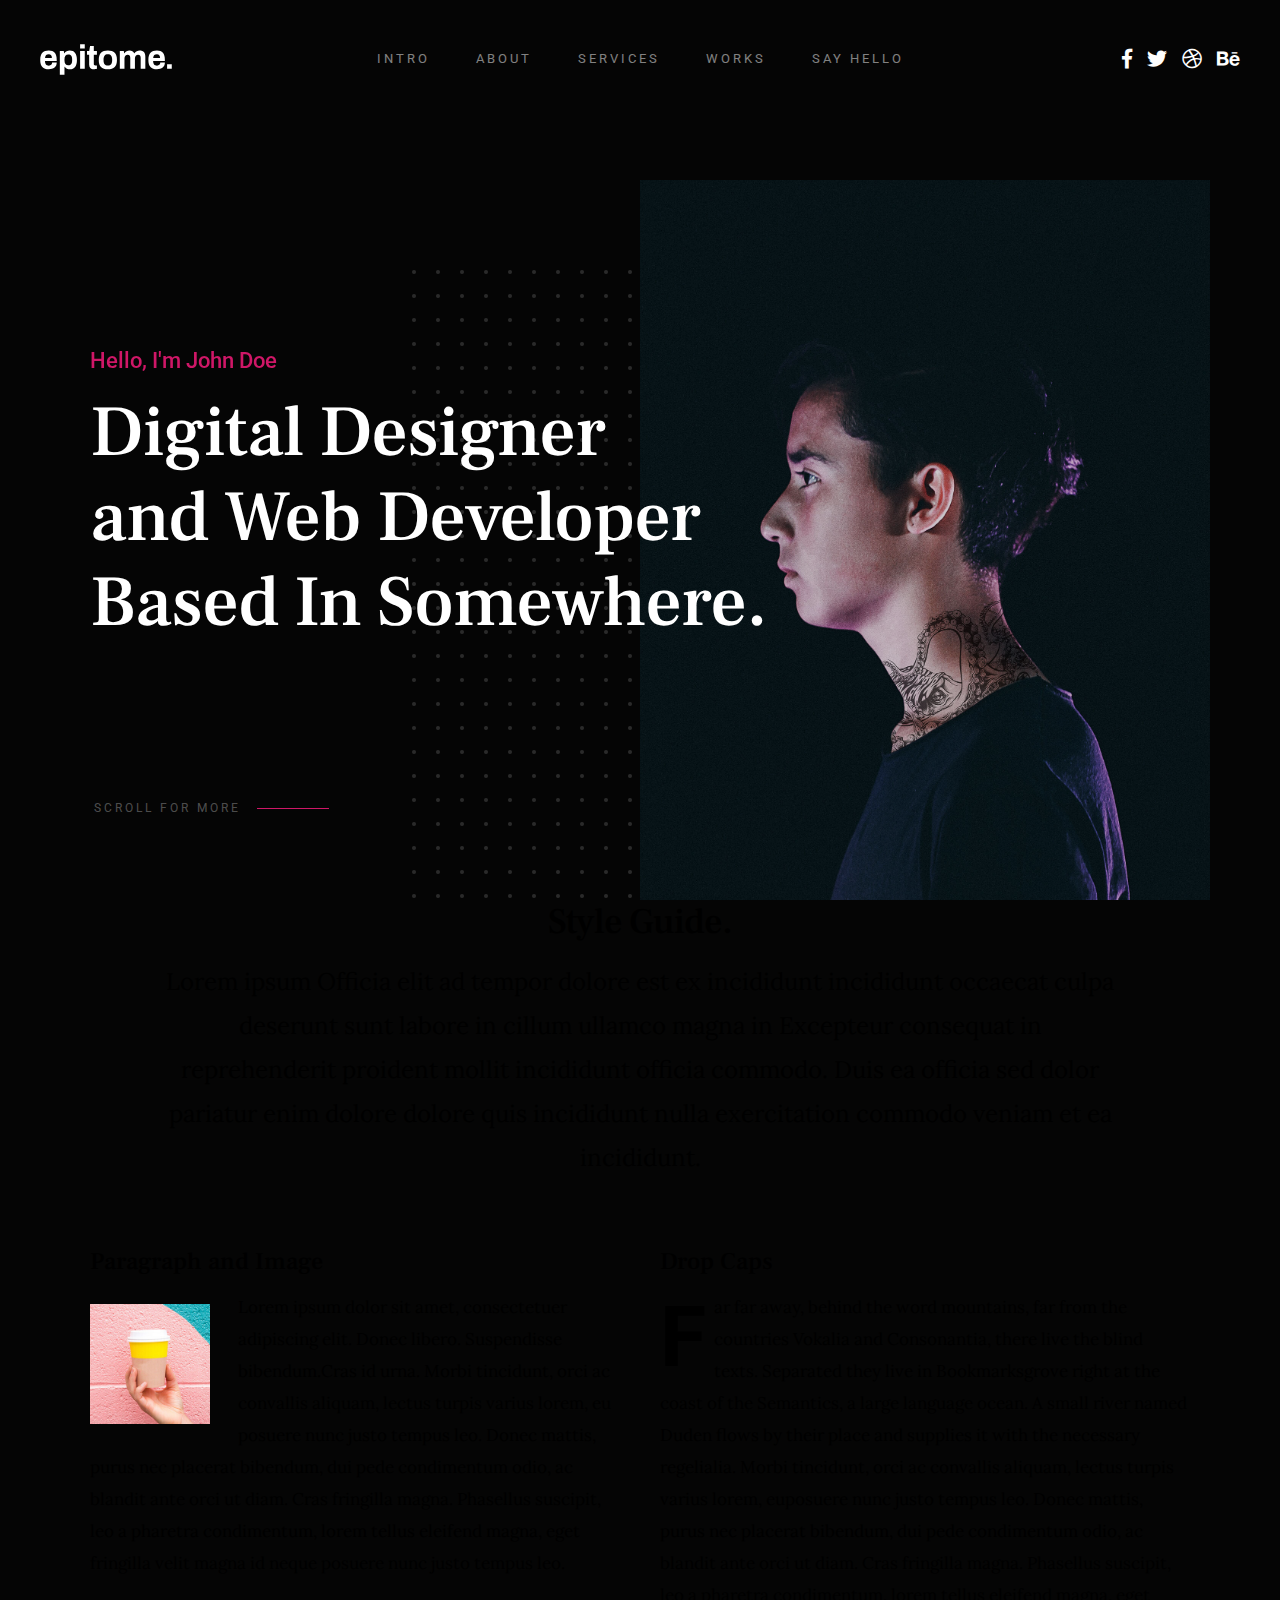
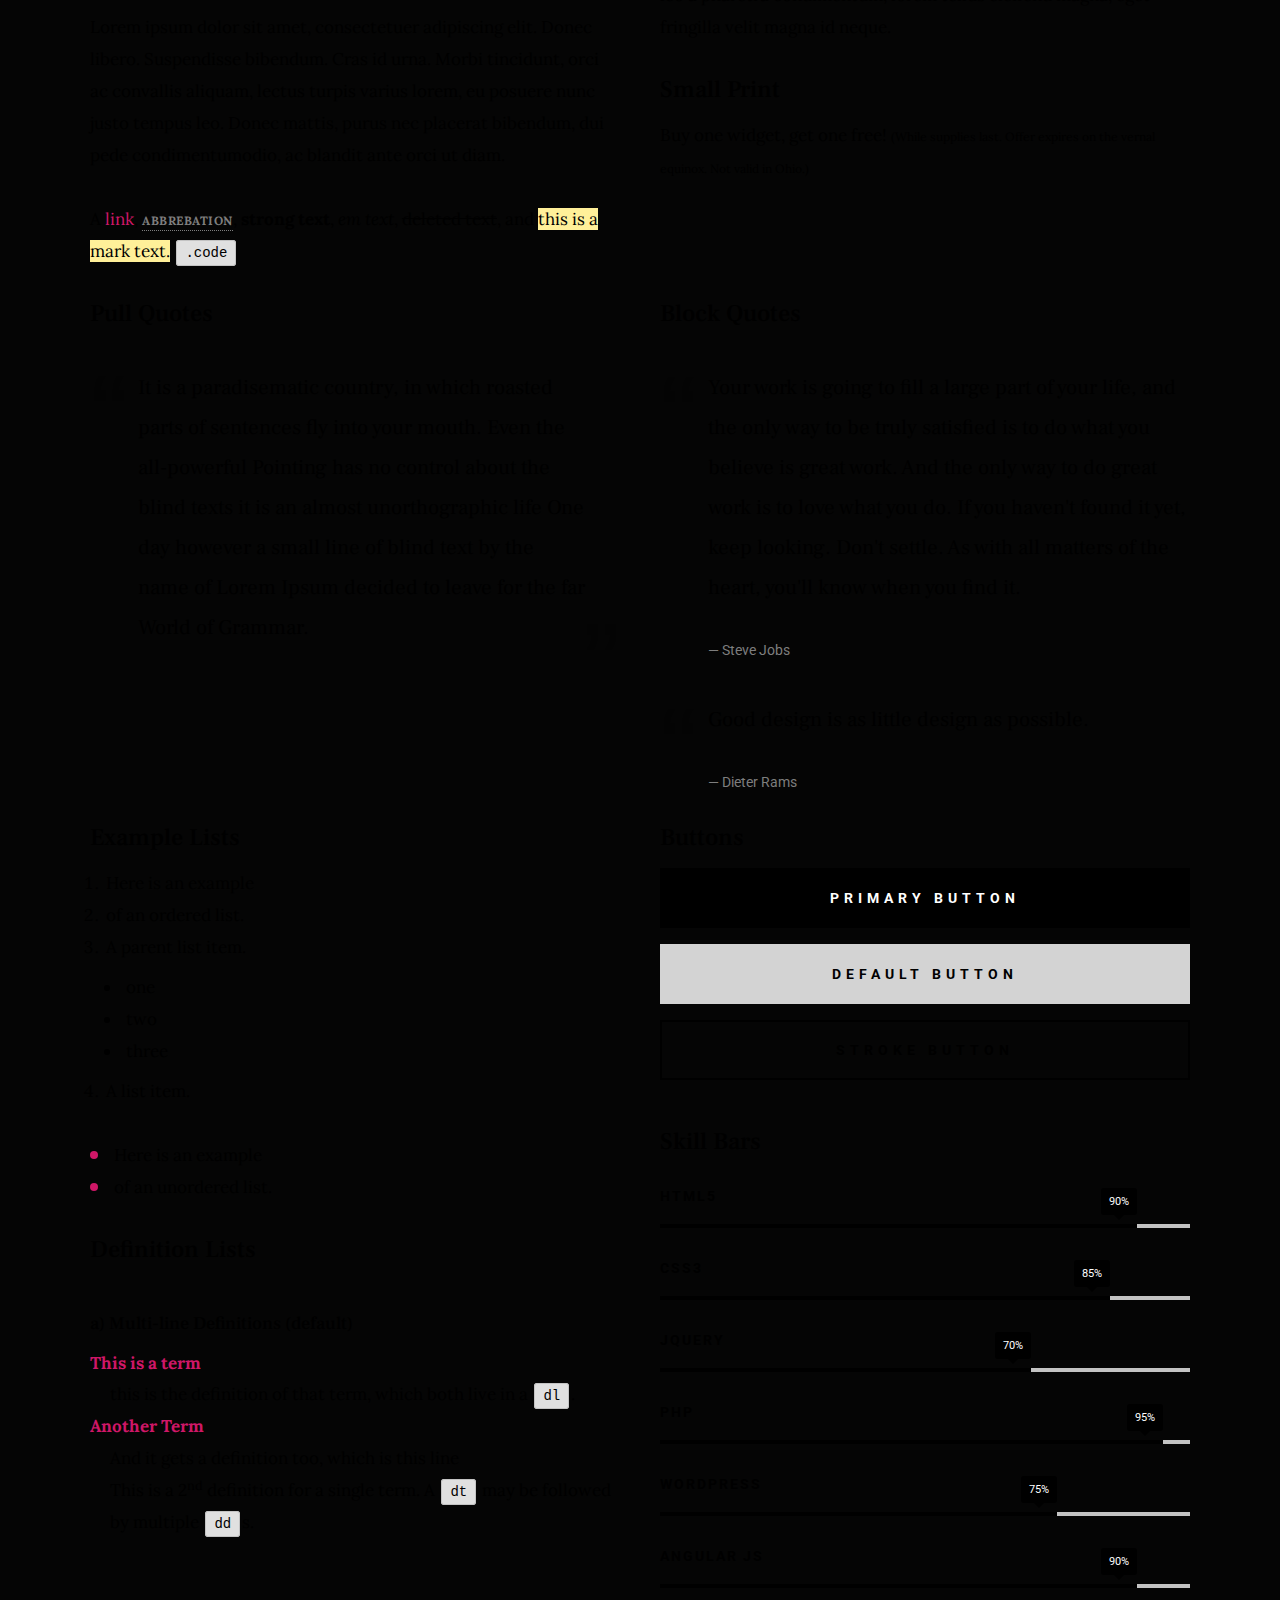
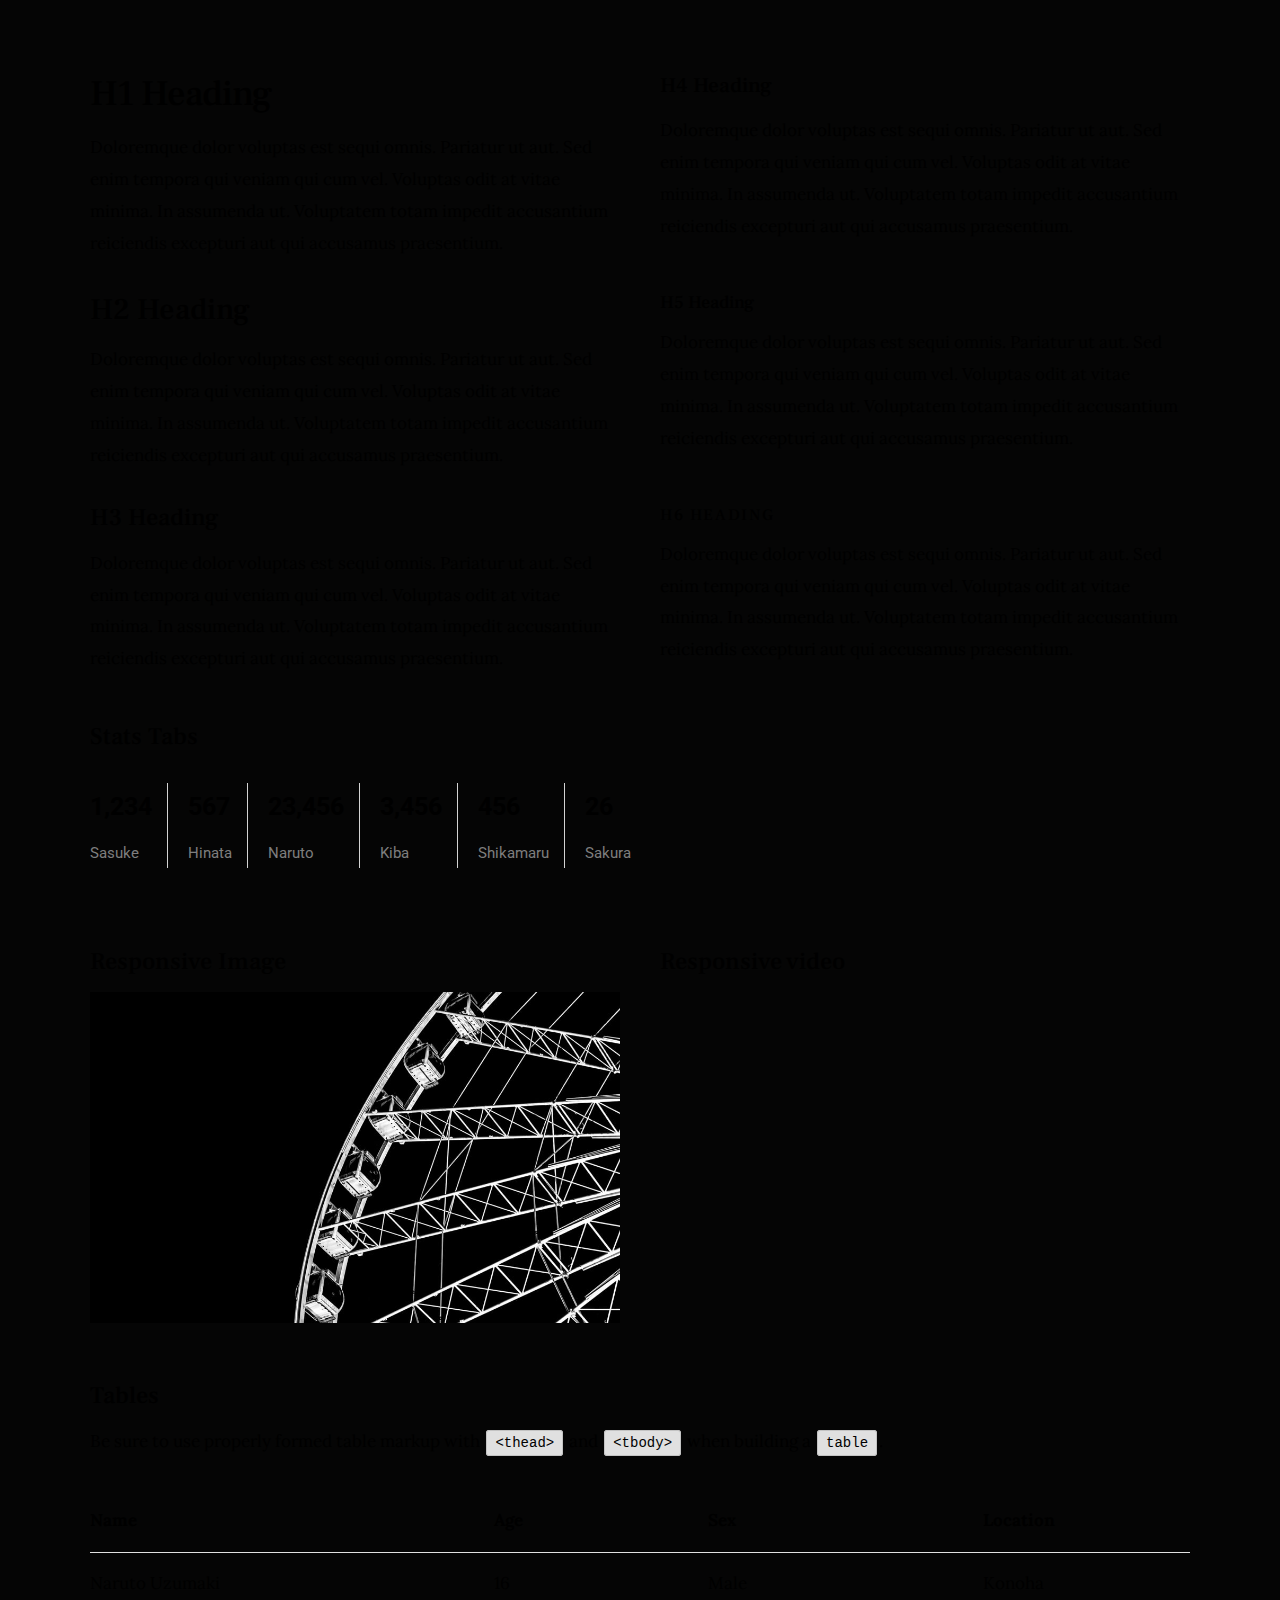
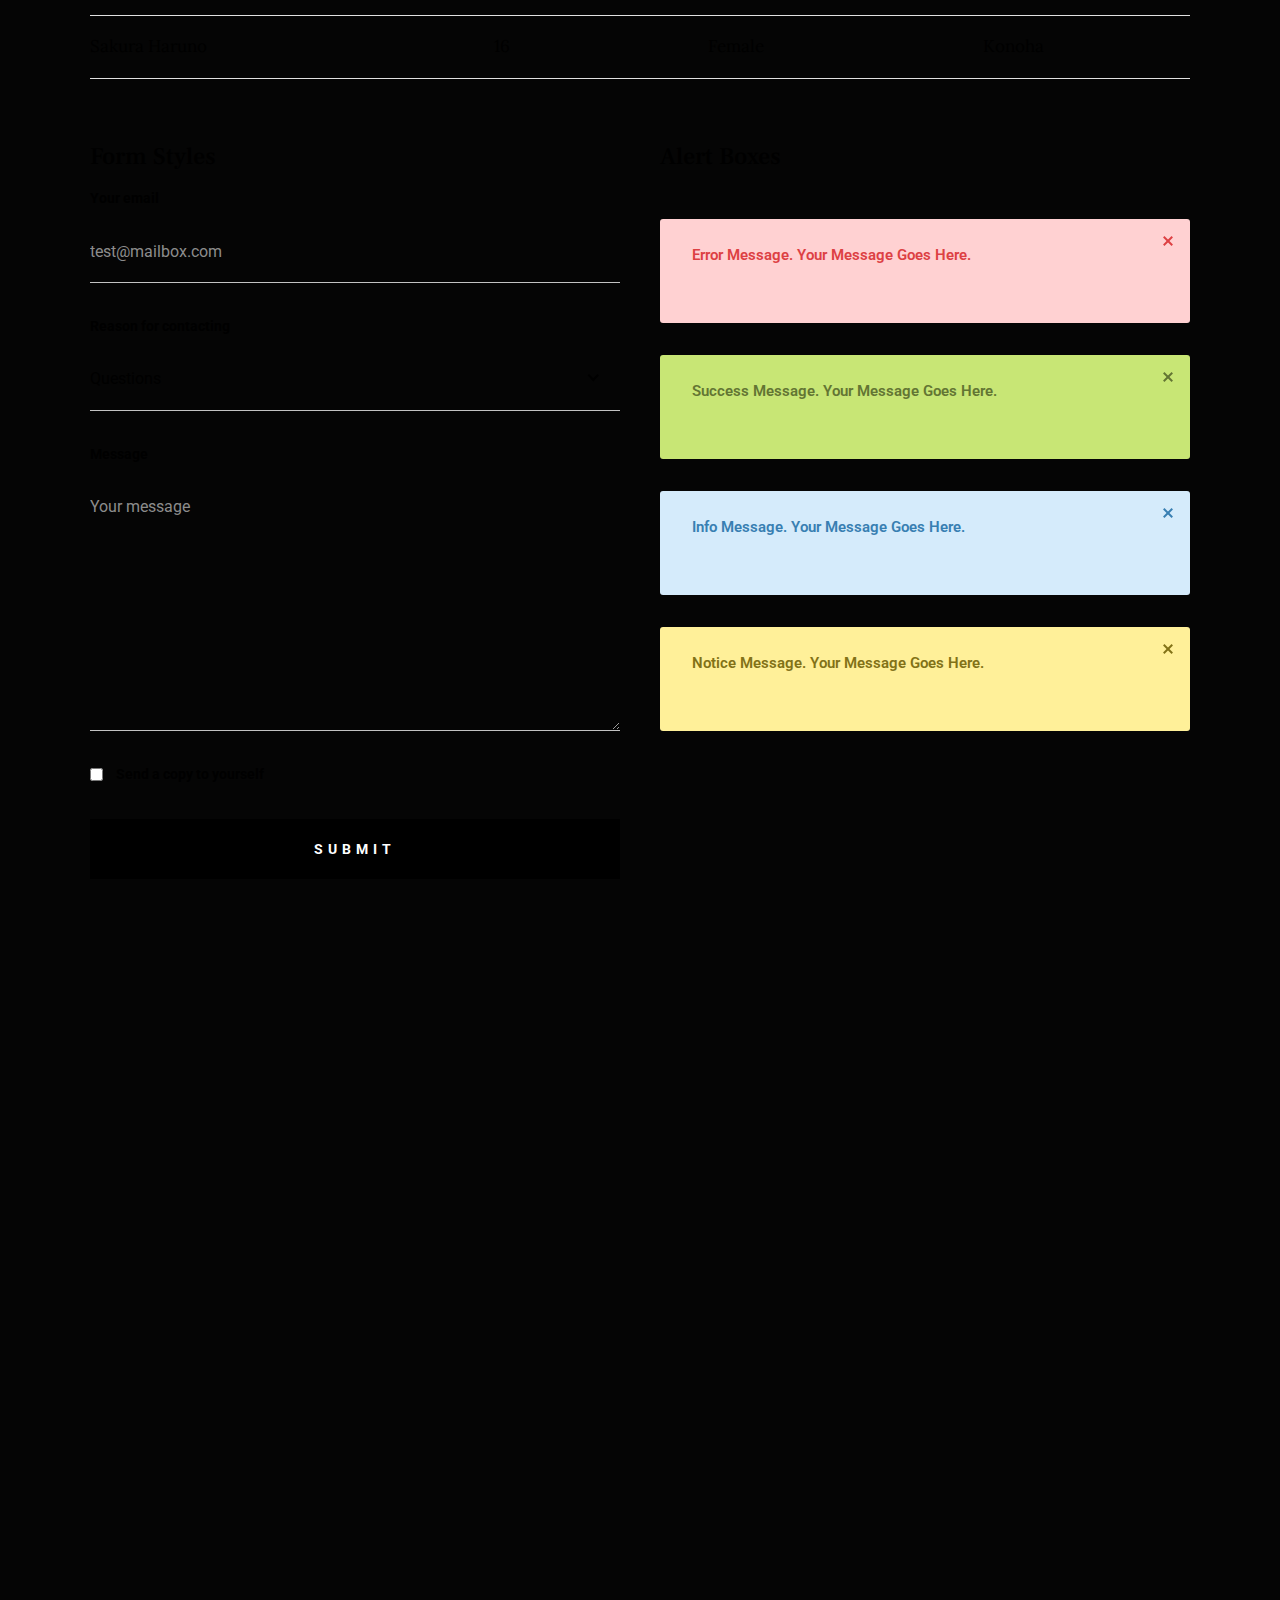
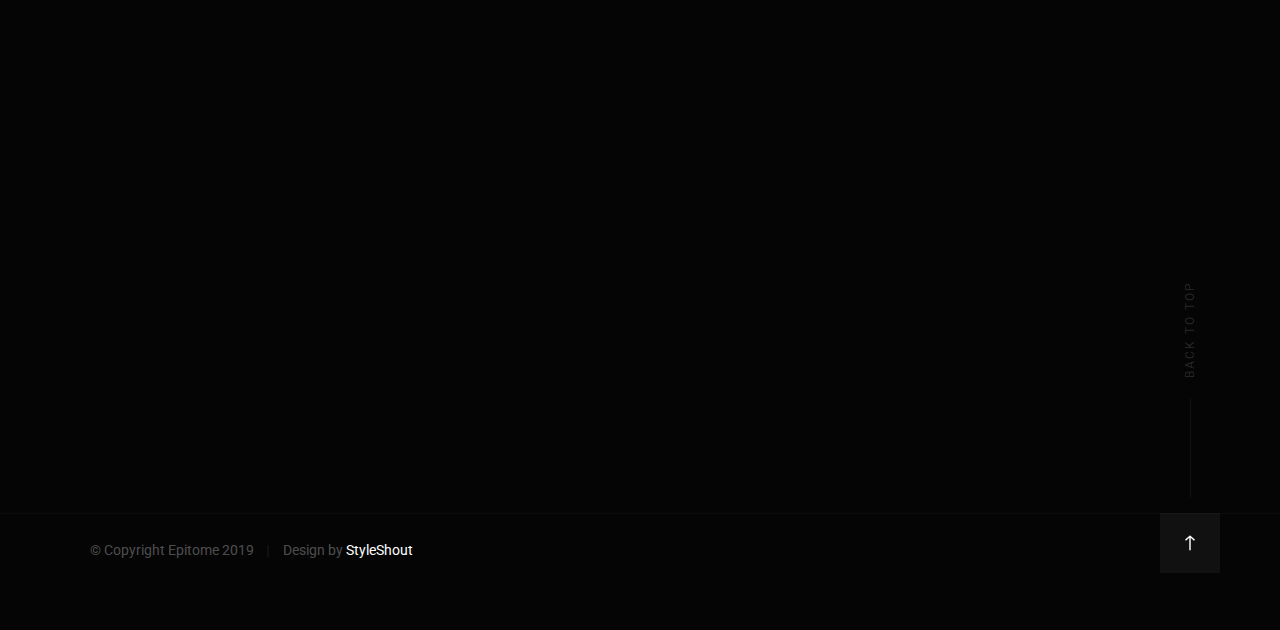
==== commit 9f1d4fc5: "Update styles.html" ====
--- a/styles.html
+++ b/styles.html
@@ -19,7 +19,7 @@
     <link rel="stylesheet" href="css/vendor.css">
     <link rel="stylesheet" href="css/main.css">
 
-    <style type="text/css" media="screen">
+ <!--!!!   <style type="text/css" media="screen">
         .s-styles { 
             background-color: #ffffff;
             padding-top: 21.6rem;
@@ -606,4 +606,4 @@
     <script src="js/plugins.js"></script>
     <script src="js/main.js"></script>
 
-</body>+</body>
--- a/css/main.css
+++ b/css/main.css
@@ -114,13 +114,13 @@
 }
 
 h1, .h1, h2, .h2, h3, .h3, h4, .h4 {
-  margin-top: 6rem;
+/*  margin-top: 6rem; */
   margin-bottom: 1.6rem;
 }
 
 @media screen and (max-width:600px) {
   h1, .h1, h2, .h2, h3, .h3, h4, .h4 {
-    margin-top: 6rem;
+/*    margin-top: 6rem; */
   }
 }
 
@@ -502,6 +502,7 @@
 /* ------------------------------------------------------------------- 
  * ## pace.js styles - minimal
  * ------------------------------------------------------------------- */
+/*
 .pace {
   -webkit-pointer-events: none;
   pointer-events: none;
@@ -527,7 +528,7 @@
 .oldie .pace {
   display: none;
 }
-
+*/ !!!
 
 
 /* =================================================================== 
